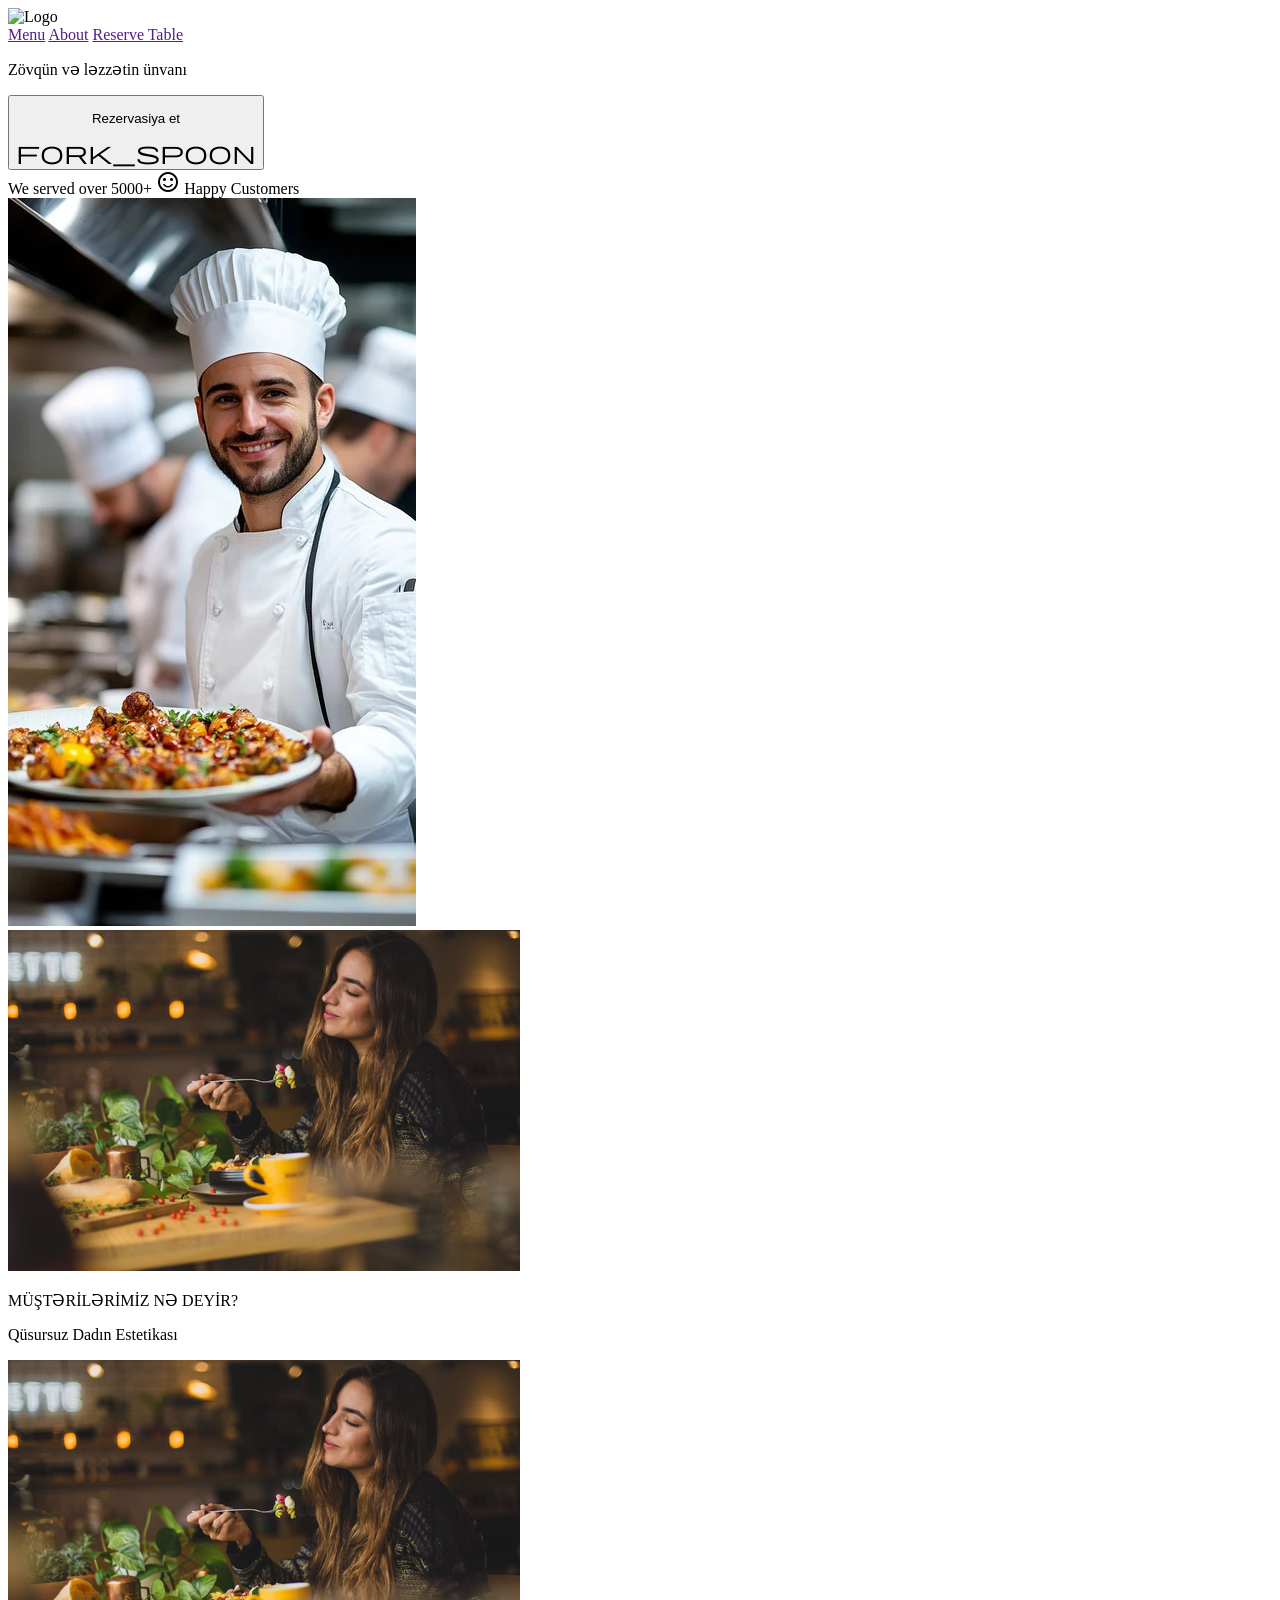
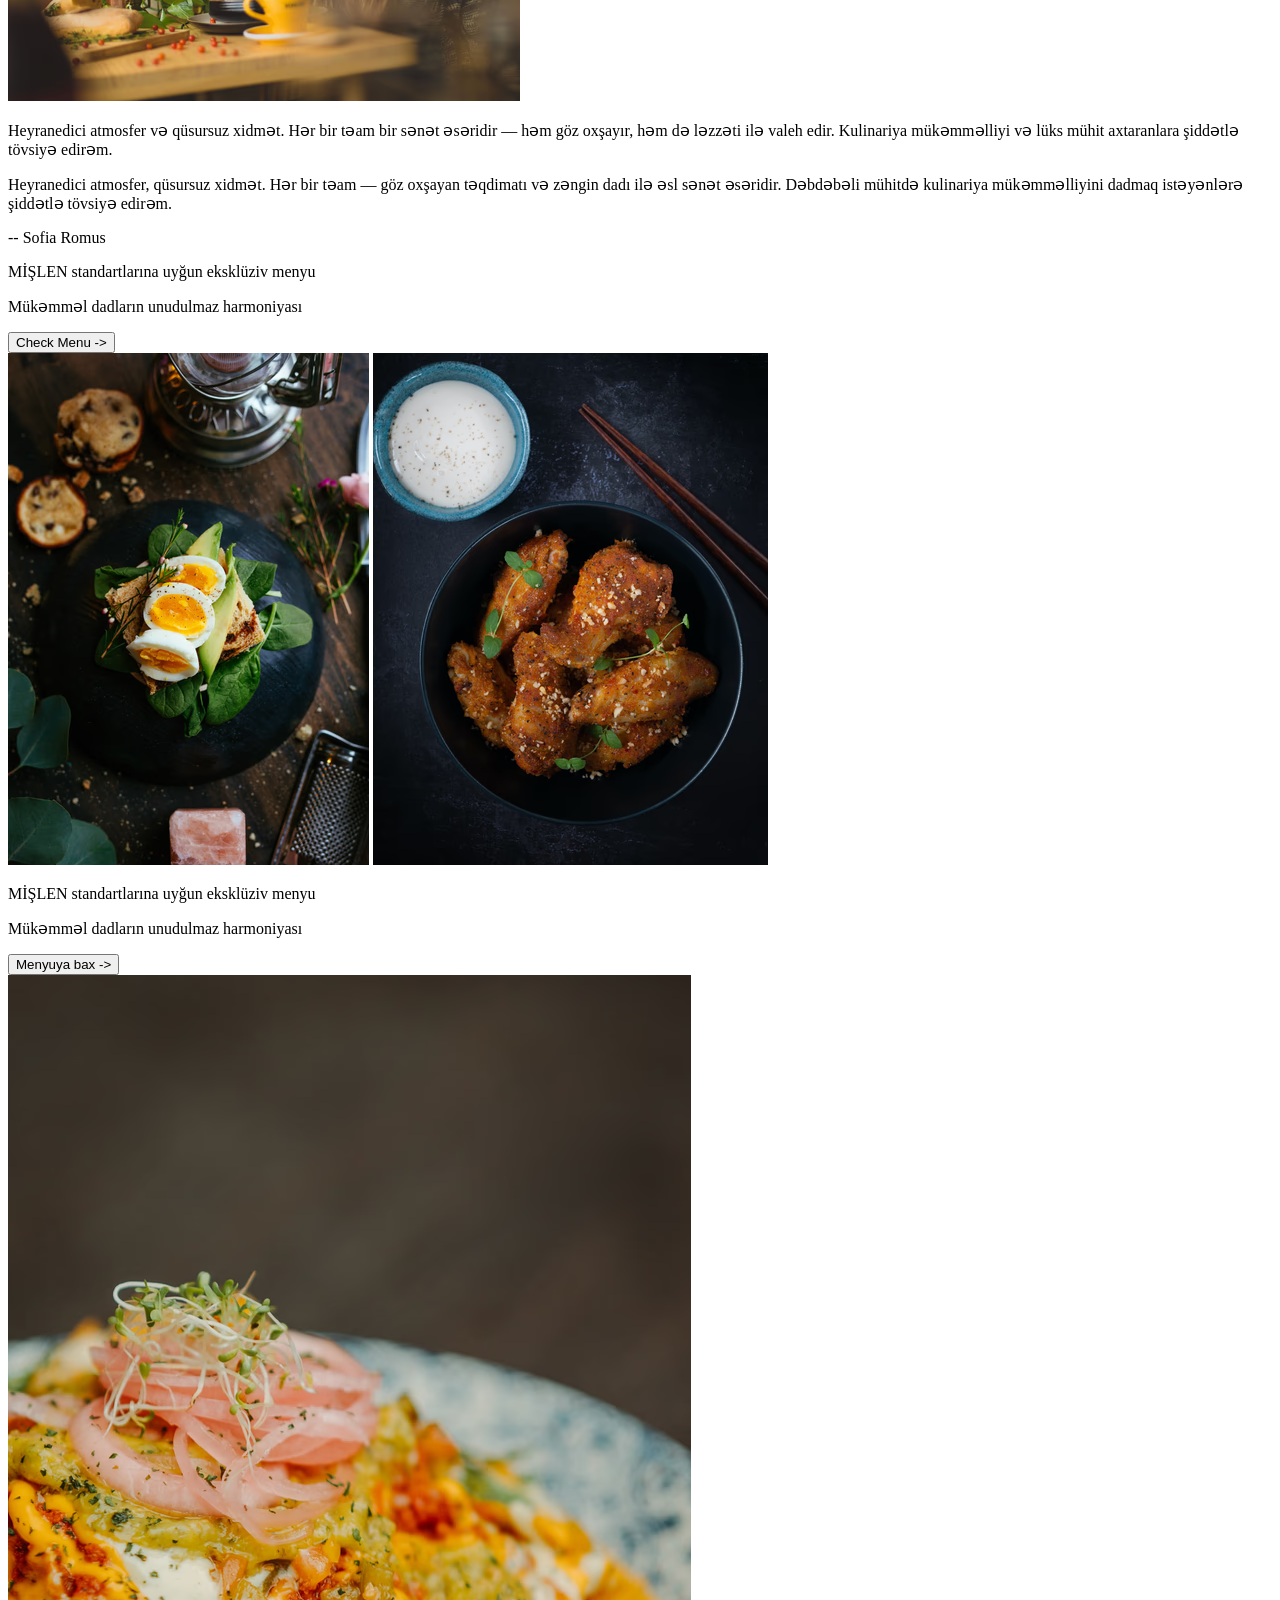
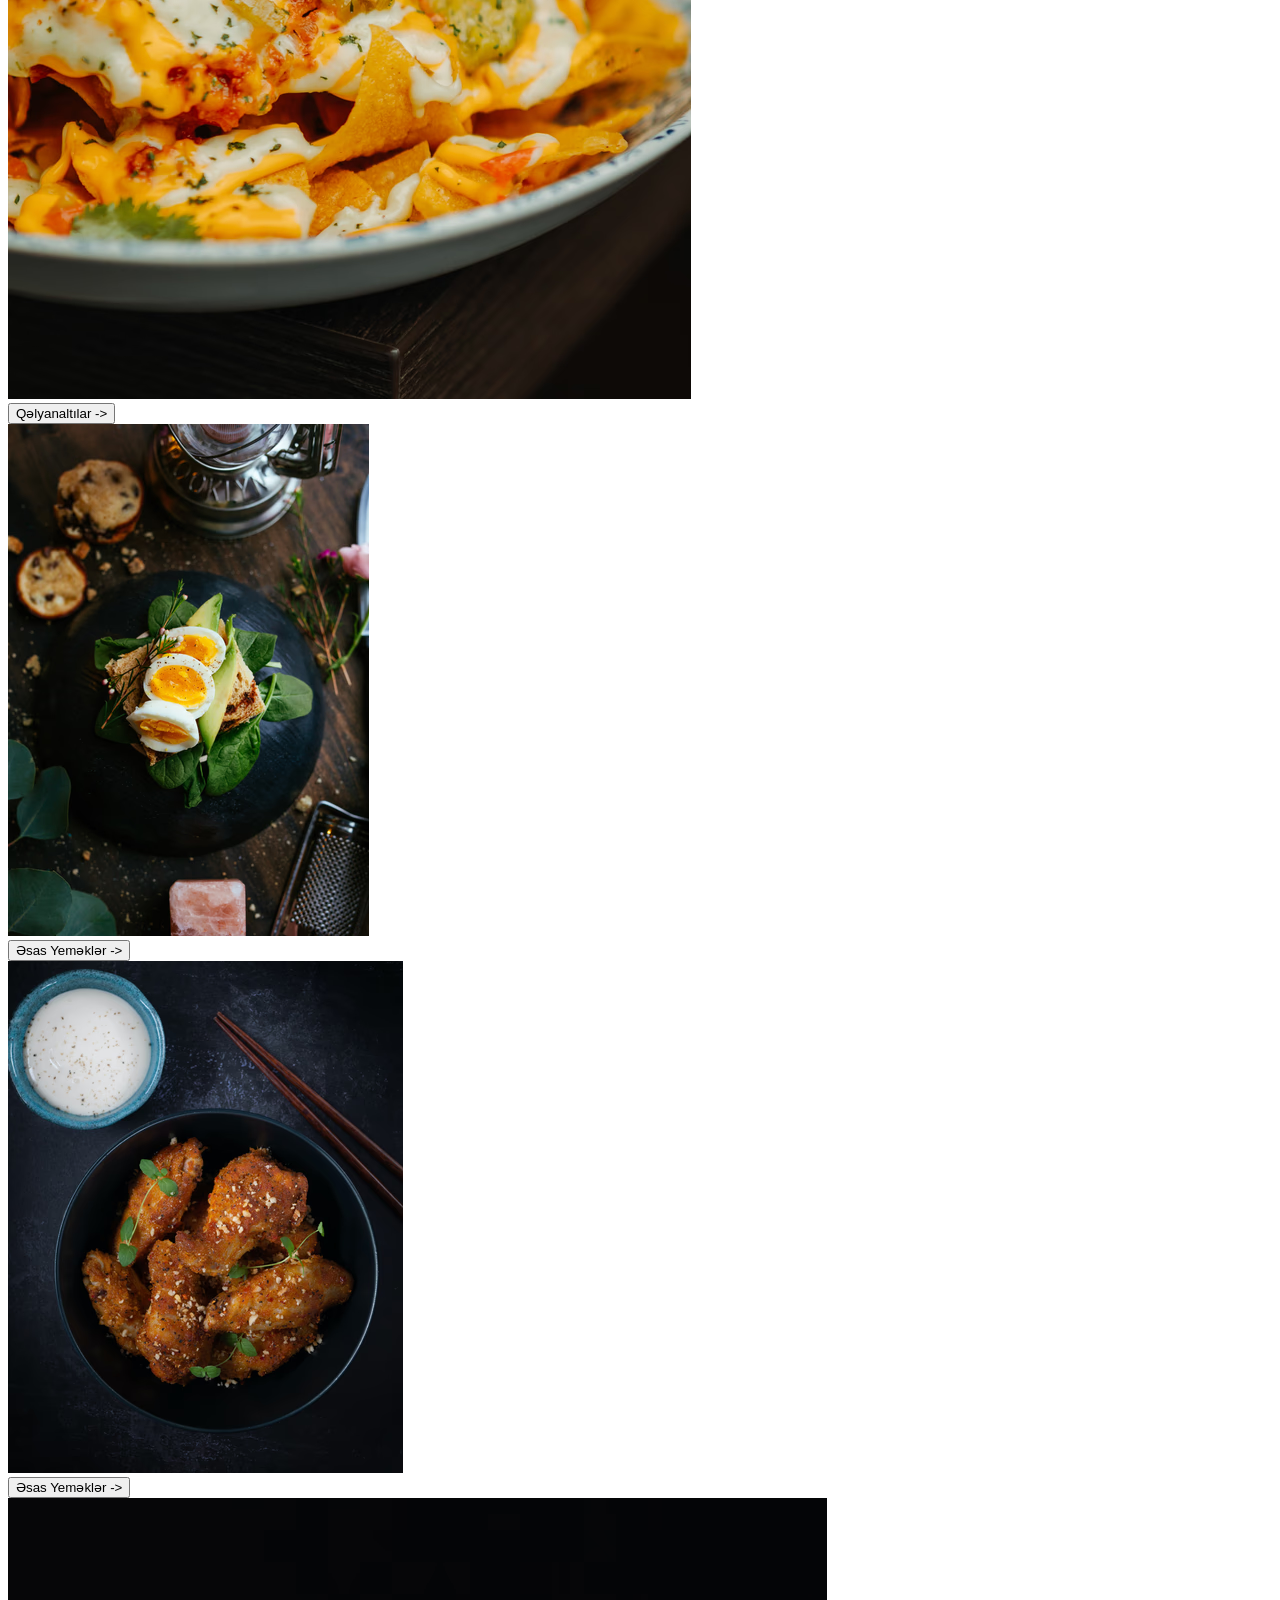
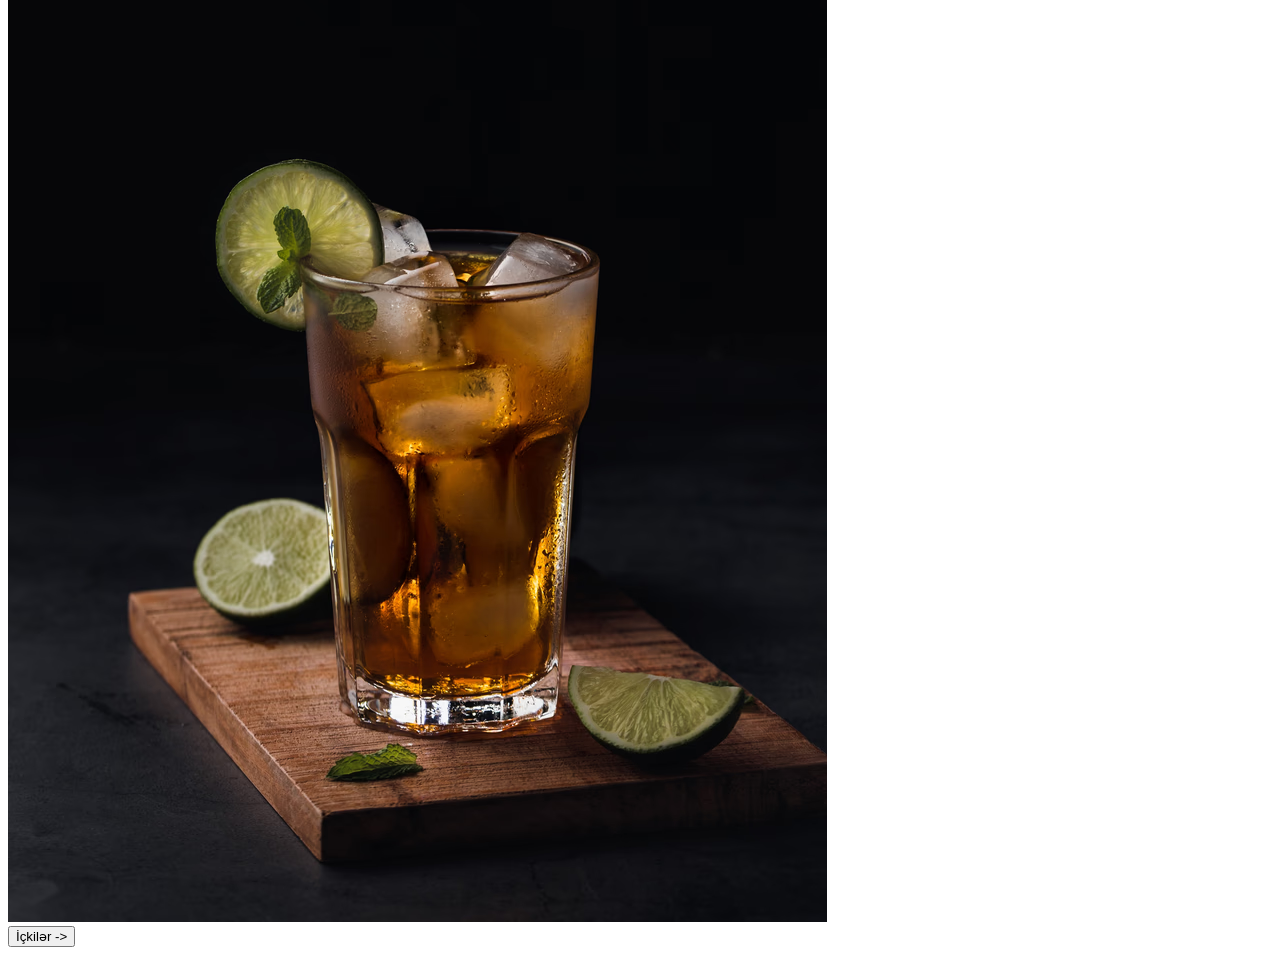
==== frontend/index.html @ 42dabfc3 "words changed" ====
<!DOCTYPE html>
<html lang="en">

<head>
    <meta charset="UTF-8">
    <meta name="viewport" content="width=device-width, initial-scale=1.0">
    <title>RestSifaris</title>
    <link href="https://fonts.googleapis.com/css2?family=Material+Symbols+Outlined" rel="stylesheet">
    <link rel="preconnect" href="https://fonts.googleapis.com">
    <link rel="preconnect" href="https://fonts.gstatic.com" crossorigin>
    <link href="https://fonts.googleapis.com/css2?family=Playfair+Display:ital,wght@0,400..900;1,400..900&display=swap"
        rel="stylesheet">
    <script src="https://cdn.tailwindcss.com"></script>
</head>

<body class="bg-[#02110C] font-['Playfair_Display']">

    <div
        class="navbar z-[50] sticky top-0 flex justify-between items-center bg-[#05140e] px-4 md:px-10 py-4 border-b-4 border-[#808080]">
        <div class="nav-logo">
            <img src="https://framerusercontent.com/images/pInmzyLGnaA2Y9GVrZ6o2FwcLs.png" alt="Logo"
                class="h-8 md:h-12 cursor-pointer">
        </div>

        <div class="nav-content flex items-center gap-3 md:gap-8 text-sm md:text-lg">
            <a href=""
                class="text-[#FFBC16] hidden sm:block hover:bg-black hover:p-2 rounded transition duration-300">Menu</a>
            <a href=""
                class="text-[#FFBC16] hidden sm:block hover:bg-black hover:p-2 rounded transition duration-300">About</a>
            <a class="bg-[#FFBC16] text-black px-3 py-2 md:px-4 md:py-3 font-bold rounded-lg hover:bg-[#FFD700] transition whitespace-nowrap"
                href="">
                Reserve Table
            </a>
        </div>
    </div>

    <div class="page-1 bg-[#02110C] px-6 md:px-[100px] lg:px-[170px] md:py-5 py-10 md:py-32">
        <div class="grid grid-cols-1 lg:grid-cols-3 gap-10 items-center">

            <div class="header text-center lg:text-left">
                <p
                    class="text-[#FFEDBF] selection:text-[#fff] selection:bg-[#FFBB00] text-[40px] md:text-[60px] lg:text-[80px] leading-tight font-bold">
                    Zövqün və ləzzətin ünvanı
                </p>
            </div>

            <div class="flex flex-col items-center justify-center">
                <div class="button">
                    <button>
                        <div
                            class="flex gap-2 hover:gap-4 transition hover:scale-105 items-center text-[#FFBB00] border-[3px] md:border-[5px] border-[#FFBB00] px-4 py-2 md:px-6 md:py-3">
                            <p class="font-bold text-[18px] md:text-[25px] whitespace-nowrap">Rezervasiya et</p>
                            <span class="material-symbols-outlined text-[24px] md:text-[35px]">fork_spoon</span>
                        </div>
                    </button>
                </div>

                <div
                    class="footer flex flex-wrap justify-center gap-1 text-[14px] md:text-[18px] mt-8 text-[#fff] text-center">
                    <span>We served over</span>
                    <span class="text-[#FFBB00] font-bold">5000+</span>
                    <span
                        class="material-symbols-outlined text-[#FFBB00] text-sm md:text-base">sentiment_satisfied</span>
                    <span>Happy Customers</span>
                </div>
            </div>

            <div class="flex justify-center">
                <img class="rounded-[100px] md:rounded-[150px] hover:scale-105 transition w-full max-w-[250px] md:max-w-[350px] shadow-2xl"
                    src="./pics/chef-serving-food-stockcake.webp" alt="Chef">
            </div>
        </div>
    </div>

    <div class="page-2 my-auto mx-auto md:grid md:grid-cols-2 py-10 md:py-[140px] px-5 md:px-20 bg-[#021510]">
        <div class="image">
            <img class="rounded-md hover:shadow-lg hover:shadow-[#FFBC16]/70 transition-shadow mb-5"
                src="./pics/page2photo.avif" alt="girl">
        </div>
        <div class="content">
            <div class="header">
                <p
                    class="uppercase text-[#fff] md:text-[30px] font-bold mb-2  selection:text-[#fff] selection:bg-[#FFBB00]">
                    MÜŞTƏRİLƏRİMİZ NƏ DEYİR?</p>
            </div>
            <div class="header2">
                <p
                    class="text-[#FFEDBF] md:text-[25px] font-extrabold mb-2 md:mb-5  selection:text-[#fff] selection:bg-[#FFBB00]">
                    Qüsursuz Dadın Estetikası</p>
            </div>
            <div class="comment flex gap-5 mb-10 mt-10">
                <div class="img my-auto ">
                    <img class="rounded-[50%] w-[75px] h-[55px]" src="./pics/page2photo.avif" alt="girl">
                </div>
                <div class="text">
                    <p class="text-[#fff] max-w-[450px]  selection:text-[#fff] selection:bg-[#FFBB00]"> Heyranedici
                        atmosfer və qüsursuz xidmət. Hər bir təam bir sənət əsəridir — həm göz oxşayır, həm də ləzzəti
                        ilə valeh edir. Kulinariya mükəmməlliyi və lüks mühit axtaranlara şiddətlə tövsiyə edirəm.</p>
                </div>
            </div>
            <div class="main">
                <p class="text-[#fff] mb-2  selection:text-[#fff] selection:bg-[#FFBB00]"> Heyranedici atmosfer, qüsursuz xidmət. Hər bir təam — göz oxşayan təqdimatı və zəngin dadı ilə əsl sənət əsəridir. Dəbdəbəli mühitdə kulinariya mükəmməlliyini dadmaq istəyənlərə şiddətlə tövsiyə edirəm.</p>
            </div>
            <div class="footer">
                <p class="text-[#FFEDBF] font-bold  selection:text-[#fff] selection:bg-[#FFBB00]">-- Sofia Romus</p>
            </div>
        </div>
    </div>

    <div class="page3 md:hidden block px-10 py-7 ">
        <div class="header">
            <div class="subheader">
                <p class="text-[#fff] text-center mb-2 text-[17px] ">MİŞLEN standartlarına uyğun eksklüziv menyu</p>
            </div>
            <div class="head">
                <p class="text-[#FFEDBF] font-extrabold text-[23px] text-center">Mükəmməl dadların unudulmaz harmoniyası
                </p>
            </div>
            <div class="button flex justify-center mt-5 mb-7 ">
                <button
                    class="px-5 py-2 rounded-md  hover:bg-[#FFD700] transition hover:text-[#000] hover:scale-105 hover:shadow-[0_0_20px_rgba(255,188,22,0.4)] hover:rounded-lg my-auto border-2 border-[#FFBC16] text-[#FFBC16]">Check
                    Menu -></button>
            </div>
        </div>

        <div class="main grid grid-cols-2 gap-5">
            <img class="rounded-md hover:scale-105 transition max-h-[215px]" src="./pics/page3photo.avif" alt="egg">
            <img class="rounded-md hover:scale-105 transition max-h-[215px]" src="./pics/page3photo2.avif"
                alt="chicken">
        </div>
    </div>

    <div class="page-3 hidden md:block bg-[#021611] py-5 px-40 ">
        <div class="header">
            <div class="subheader">
                <p class="text-[#fff] text-center mb-3 text-[22px] ">MİŞLEN standartlarına uyğun eksklüziv menyu</p>
            </div>
            <div class="head">
                <p class="text-[#FFEDBF] font-extrabold text-[33px] text-center">Mükəmməl dadların unudulmaz harmoniyası</p>
            </div>
            <div class="button flex justify-center mt-5 mb-7 ">
                <button
                    class="px-5 py-2 rounded-md text-[20px] hover:bg-[#FFD700] transition hover:text-[#000] hover:scale-105 hover:shadow-[0_0_20px_rgba(255,188,22,0.4)] hover:rounded-lg my-auto border-2 border-[#FFBC16] text-[#FFBC16]">Menyuya
                    bax
                    -></button>
            </div>
        </div>

        <div class="container mx-auto px-4 py-10">
            <div class="flex flex-row items-center justify-center gap-4 lg:gap-6">

                <div class="hidden lg:block relative group w-1/4">
                    <img class="w-full h-[550px] object-cover rounded-lg transition duration-500 group-hover:scale-105"
                        src="./pics/page3meal1.avif" alt="Appetizers">
                    <div class="absolute inset-x-0 bottom-10 flex justify-center">
                        <button class="border-2 border-[#D4AF37] text-[#FFBC16] px-5 py-2 bg-black/40 backdrop-blur-md">
                            Qəlyanaltılar ->
                        </button>
                    </div>
                </div>

                <div class="flex flex-row items-center gap-4 w-full lg:w-2/4">
                    <div class="relative group w-1/2">
                        <img class="w-full h-[350px] lg:h-[400px] object-cover rounded-lg transition duration-500 group-hover:scale-105"
                            src="./pics/page3photo.avif" alt="Main Dish">
                        <div class="absolute inset-x-0 bottom-6 flex justify-center">
                            <button class="border-2 border-[#D4AF37] text-[#FFBC16] px-4 py-1 text-sm bg-black/40">
                                Əsas Yeməklər ->
                            </button>
                        </div>
                    </div>

                    <div class="relative group w-1/2">
                        <img class="w-full h-[350px] lg:h-[400px] object-cover rounded-lg transition duration-500 group-hover:scale-105"
                            src="./pics/page3photo2.avif" alt="Main Dish">
                        <div class="absolute inset-x-0 bottom-6 flex justify-center">
                            <button class="border-2 border-[#D4AF37] text-[#FFBC16] px-4 py-1 text-sm bg-black/40">
                                Əsas Yeməklər ->
                            </button>
                        </div>
                    </div>
                </div>

                <div class="hidden lg:block relative group w-1/4">
                    <img class="w-full h-[550px] object-cover rounded-lg transition duration-500 group-hover:scale-105"
                        src="./pics/page3meal4.avif" alt="Beverages">
                    <div class="absolute inset-x-0 bottom-10 flex justify-center">
                        <button class="border-2 border-[#D4AF37] text-[#FFBC16] px-5 py-2 bg-black/40 backdrop-blur-md">
                            İçkilər ->
                        </button>
                    </div>
                </div>

            </div>
        </div>
    </div>

</body>

</html>
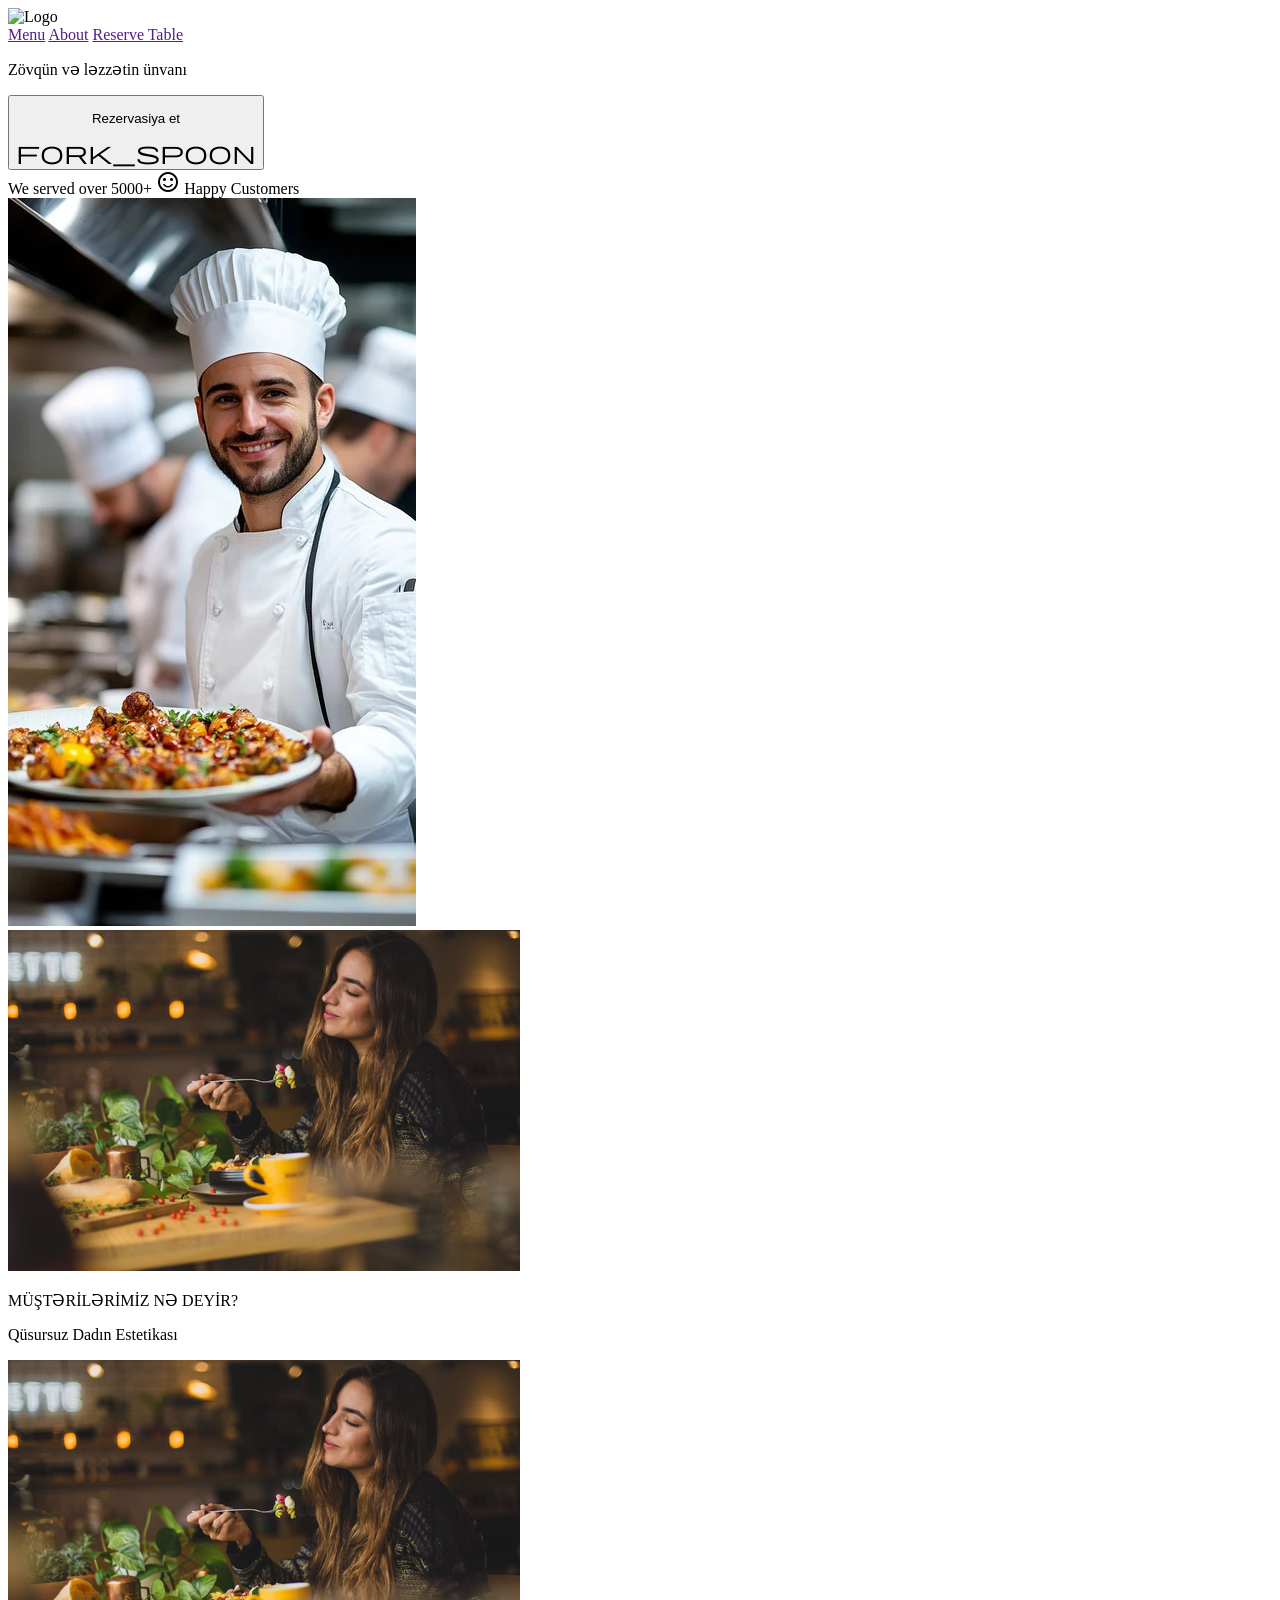
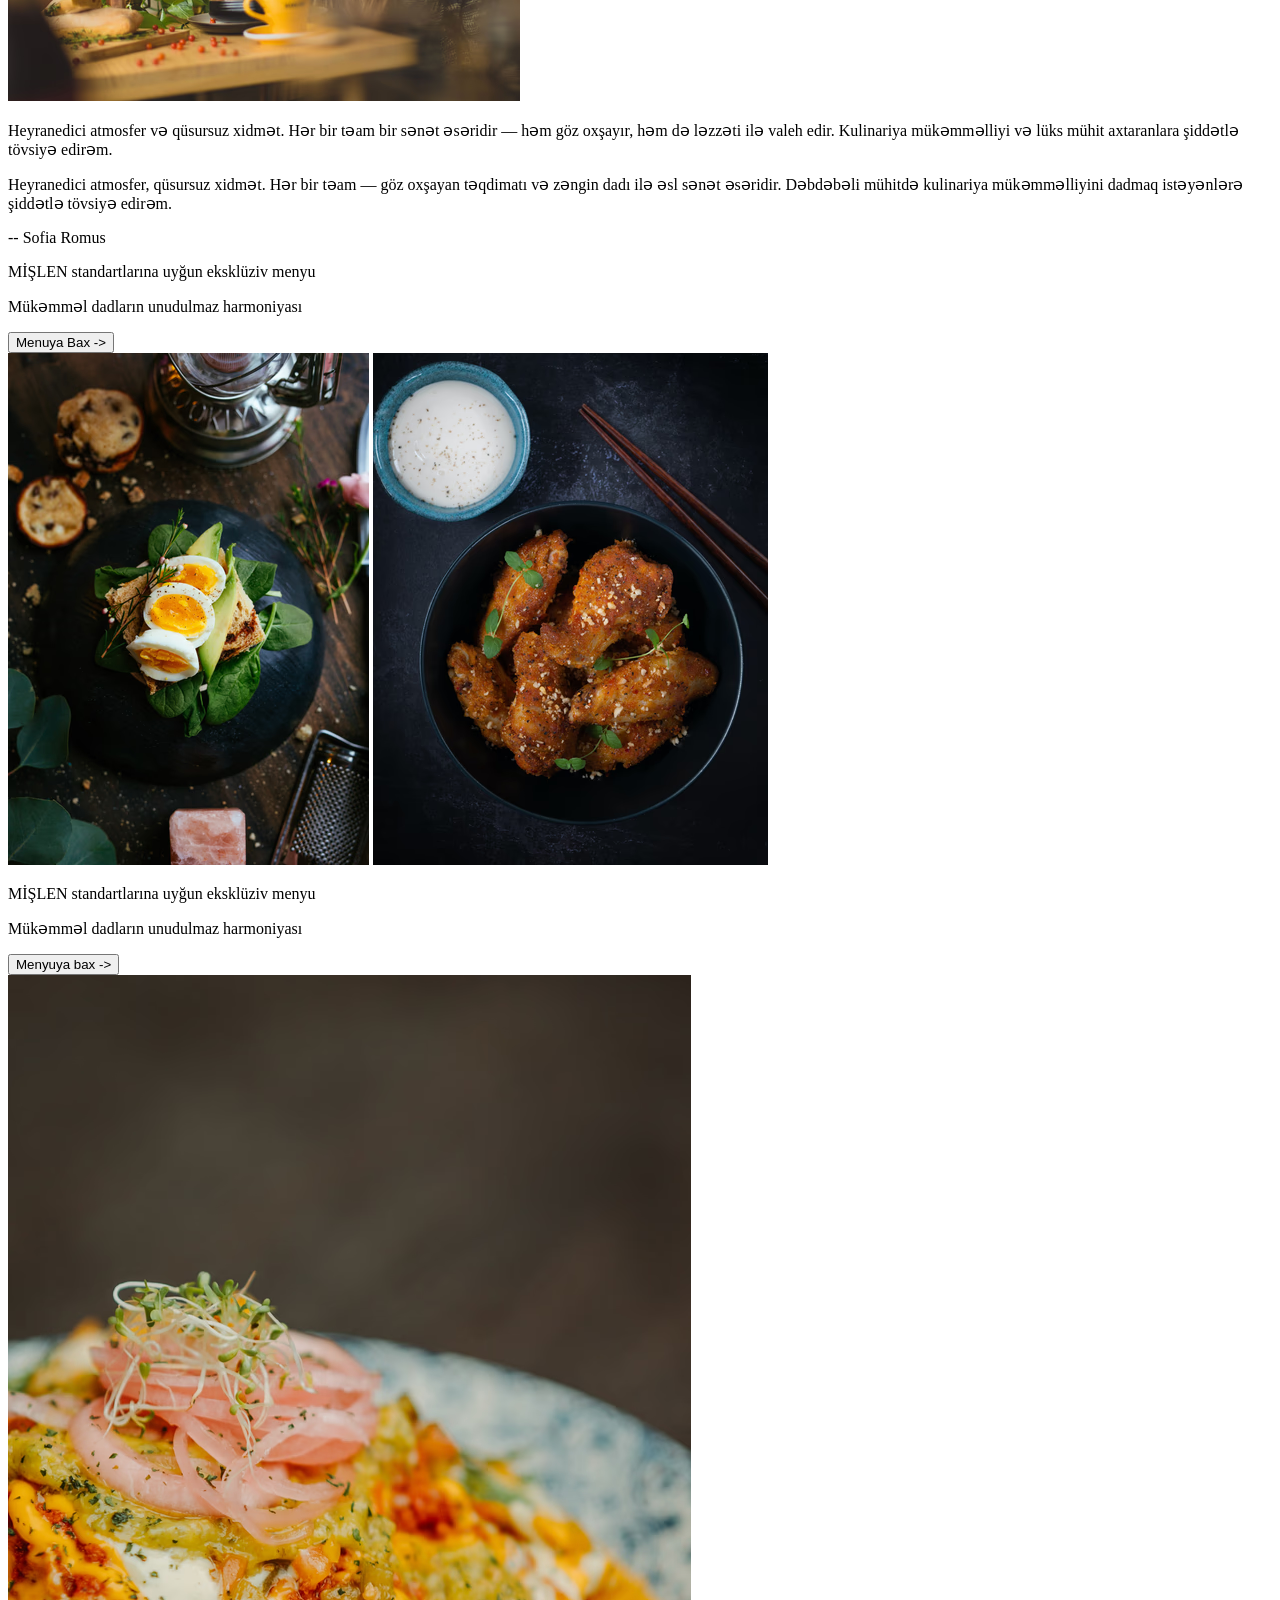
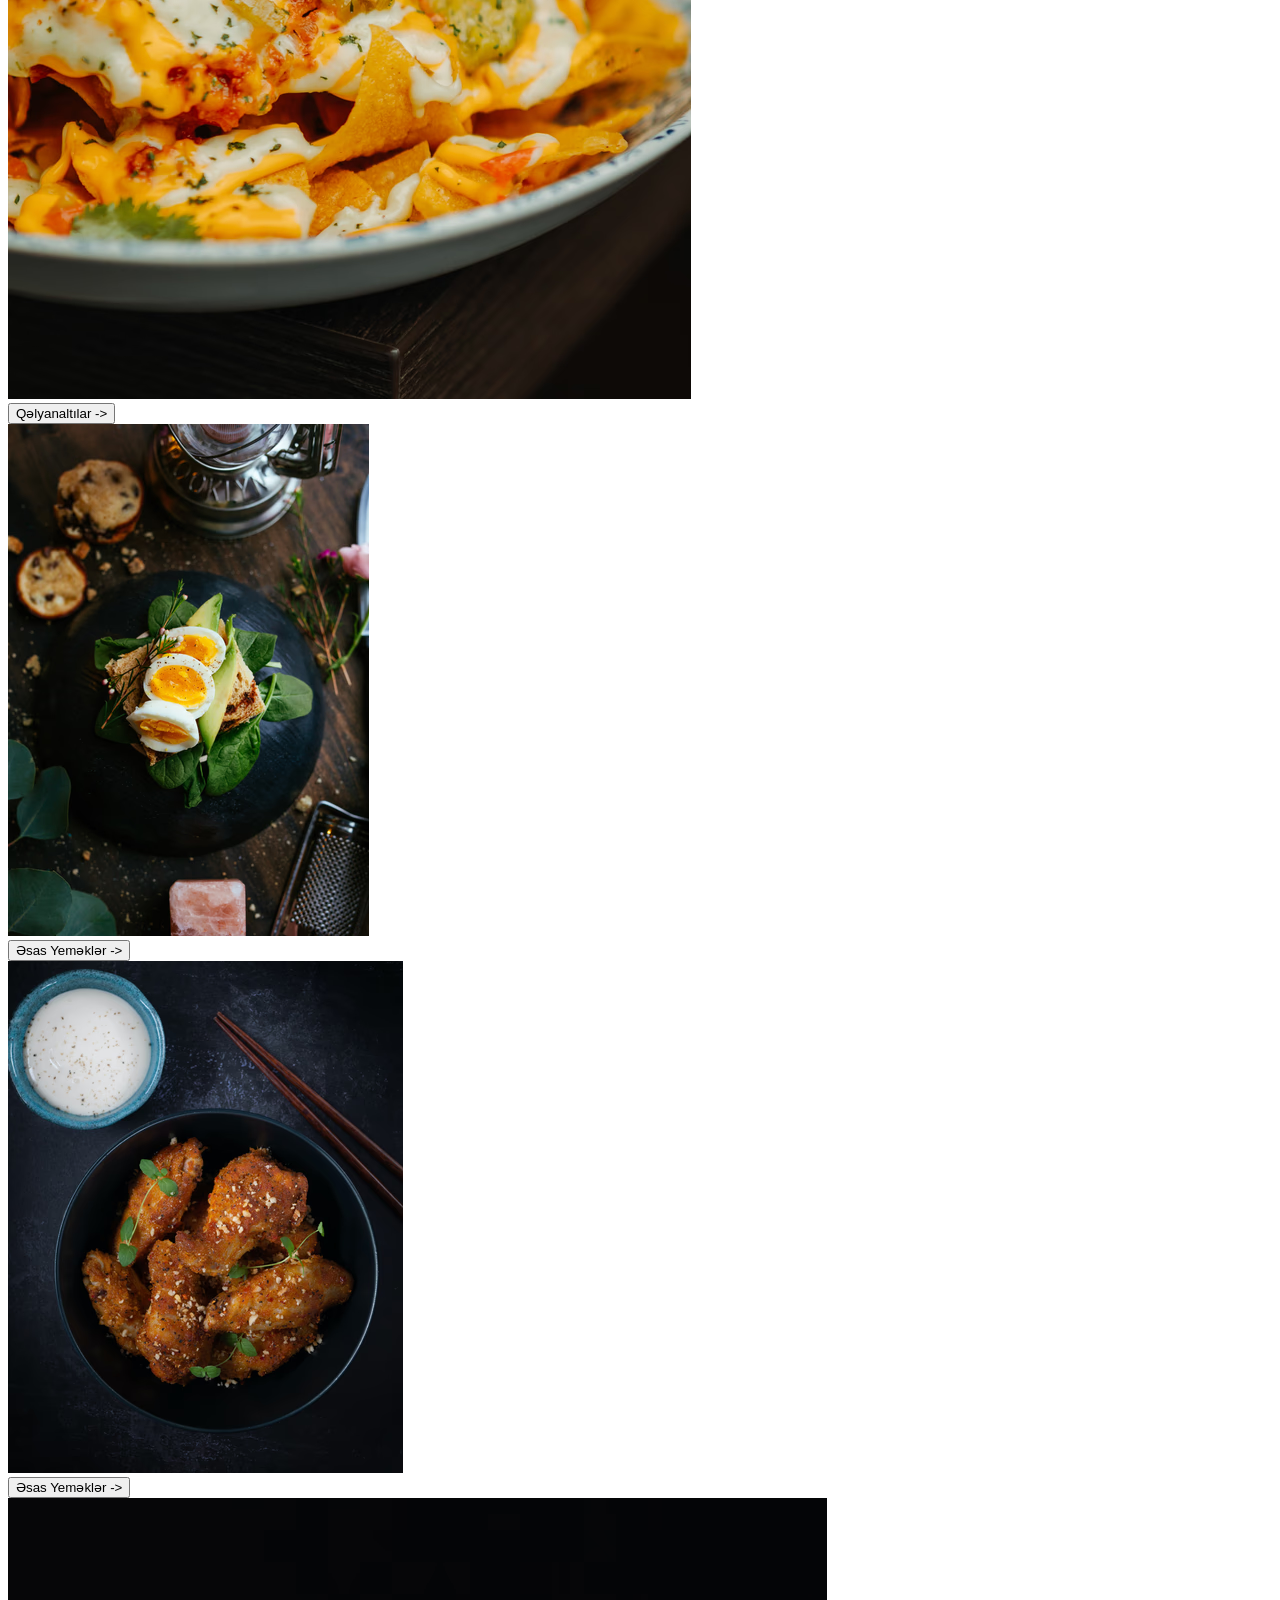
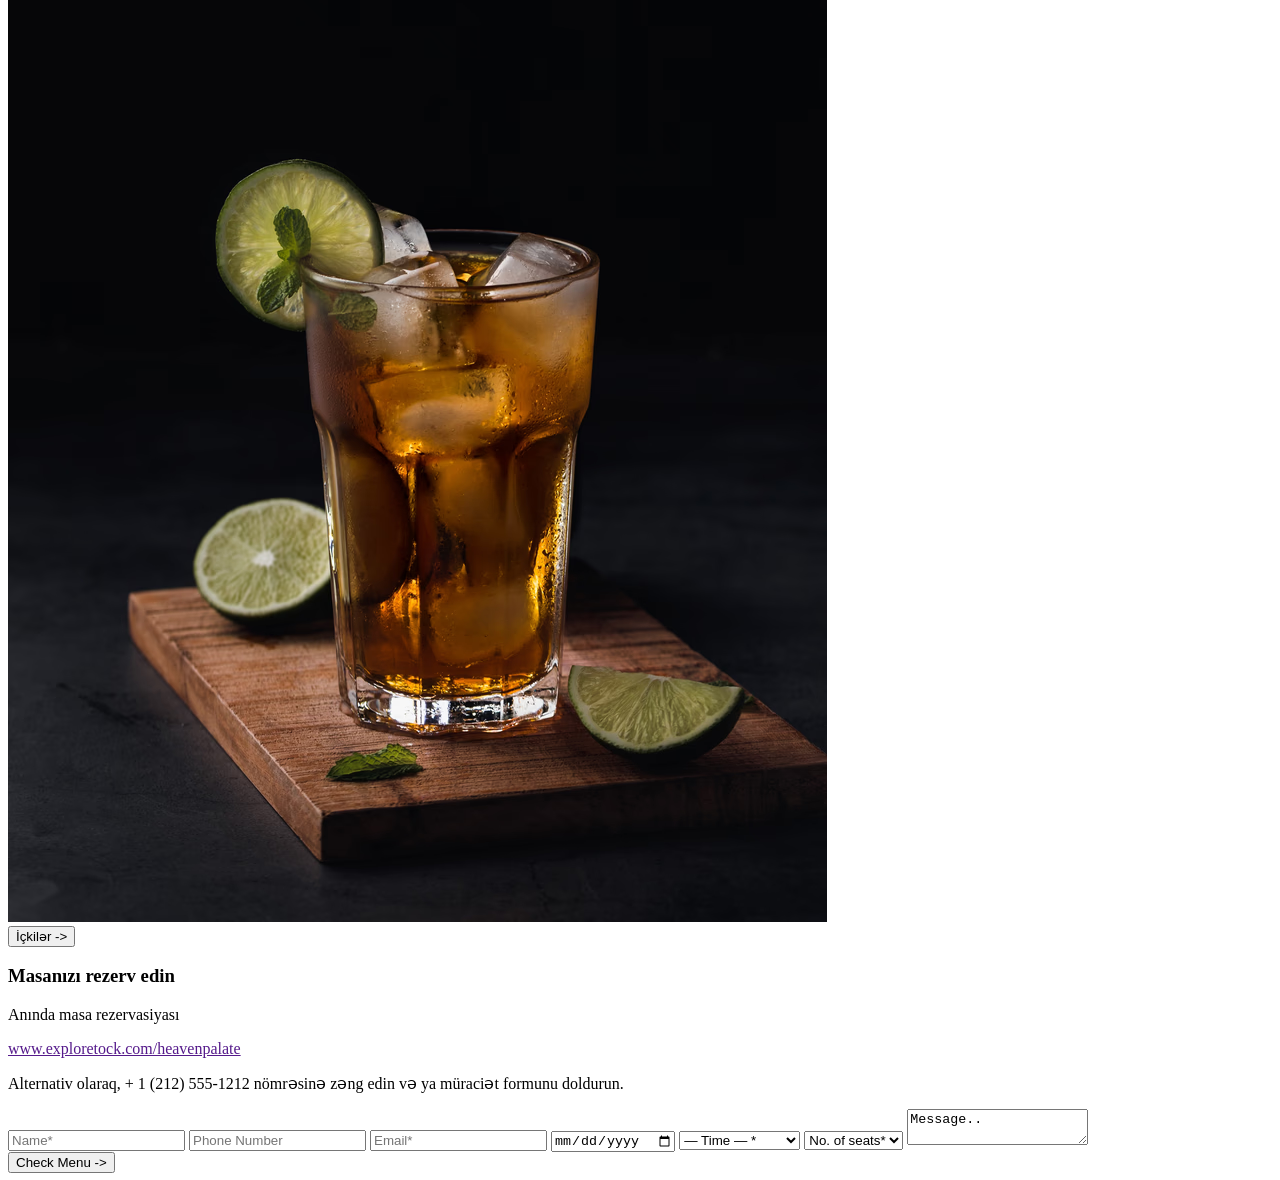
==== commit 42b9ab22: "page-4 finished" ====
--- a/frontend/index.html
+++ b/frontend/index.html
@@ -99,7 +99,9 @@
                 </div>
             </div>
             <div class="main">
-                <p class="text-[#fff] mb-2  selection:text-[#fff] selection:bg-[#FFBB00]"> Heyranedici atmosfer, qüsursuz xidmət. Hər bir təam — göz oxşayan təqdimatı və zəngin dadı ilə əsl sənət əsəridir. Dəbdəbəli mühitdə kulinariya mükəmməlliyini dadmaq istəyənlərə şiddətlə tövsiyə edirəm.</p>
+                <p class="text-[#fff] mb-2  selection:text-[#fff] selection:bg-[#FFBB00]"> Heyranedici atmosfer,
+                    qüsursuz xidmət. Hər bir təam — göz oxşayan təqdimatı və zəngin dadı ilə əsl sənət əsəridir.
+                    Dəbdəbəli mühitdə kulinariya mükəmməlliyini dadmaq istəyənlərə şiddətlə tövsiyə edirəm.</p>
             </div>
             <div class="footer">
                 <p class="text-[#FFEDBF] font-bold  selection:text-[#fff] selection:bg-[#FFBB00]">-- Sofia Romus</p>
@@ -118,8 +120,9 @@
             </div>
             <div class="button flex justify-center mt-5 mb-7 ">
                 <button
-                    class="px-5 py-2 rounded-md  hover:bg-[#FFD700] transition hover:text-[#000] hover:scale-105 hover:shadow-[0_0_20px_rgba(255,188,22,0.4)] hover:rounded-lg my-auto border-2 border-[#FFBC16] text-[#FFBC16]">Check
-                    Menu -></button>
+                    class="px-5 py-2 rounded-md  hover:bg-[#FFD700] transition hover:text-[#000] hover:scale-105 hover:shadow-[0_0_20px_rgba(255,188,22,0.4)] hover:rounded-lg my-auto border-2 border-[#FFBC16] text-[#FFBC16]">Menuya
+                    Bax
+                    -></button>
             </div>
         </div>
 
@@ -136,7 +139,8 @@
                 <p class="text-[#fff] text-center mb-3 text-[22px] ">MİŞLEN standartlarına uyğun eksklüziv menyu</p>
             </div>
             <div class="head">
-                <p class="text-[#FFEDBF] font-extrabold text-[33px] text-center">Mükəmməl dadların unudulmaz harmoniyası</p>
+                <p class="text-[#FFEDBF] font-extrabold text-[33px] text-center">Mükəmməl dadların unudulmaz harmoniyası
+                </p>
             </div>
             <div class="button flex justify-center mt-5 mb-7 ">
                 <button
@@ -195,6 +199,61 @@
         </div>
     </div>
 
+    <div class="page-4 py-10 px-3 md:px-0 py-20 max-w-4xl mx-auto">
+        <div class="header">
+            <h3 class="text-[#FFEDBF] font-extrabold text-[35px] text-center">Masanızı rezerv edin</h3>
+            <p class="text-[#B3AD6A] text-center font-bold text-[20px] mt-2">Anında masa rezervasiyası</p>
+            <a class="block text-[20px] text-[#F5C333] underline text-center "
+                href="">www.exploretock.com/heavenpalate</a>
+
+            <p class="text-[#B3AD6A] text-center font-bold mt-2 mb-5">
+                Alternativ olaraq,
+                <span class="text-[#F5C333] font-bold">+ 1 (212) 555-1212</span>
+                nömrəsinə zəng edin və ya müraciət formunu doldurun.
+            </p>
+        </div>
+
+        <div class="form grid grid-cols-2 gap-5">
+            <input
+                class="rounded-md bg-transparent border border-[#D4AF37]/40 text-[#FFEDBF] placeholder:text-[#FFEDBF] p-3 focus:border-[#D4AF37] outline-none"
+                type="text" placeholder="Name*" required>
+            <input
+                class="rounded-md bg-transparent border border-[#D4AF37]/40 text-[#FFEDBF] placeholder:text-[#FFEDBF]  p-3 focus:border-[#D4AF37] outline-none"
+                type="number" placeholder="Phone Number" required>
+            <input
+                class="rounded-md bg-transparent border border-[#D4AF37]/40 text-[#FFEDBF] placeholder:text-[#FFEDBF]  p-3 focus:border-[#D4AF37] outline-none"
+                type="email" placeholder="Email*" required>
+            <input
+                class="rounded-md bg-transparent border border-[#D4AF37]/40 text-[#FFEDBF] placeholder:text-[#FFEDBF]  p-3 focus:border-[#D4AF37] outline-none"
+                type="date" placeholder="Date*" required>
+            <select
+                class="rounded-md bg-transparent border border-[#D4AF37]/40 text-[#FFEDBF] p-3 focus:border-[#D4AF37] outline-none">
+                <option class="text-[#FFEDBF] bg-[#021611]">— Time — *</option>
+                <option class="text-[#FFEDBF] bg-[#021611]">9:00 - 10:00PM</option>
+                <option class="text-[#FFEDBF] bg-[#021611]">10:00 - 11:00PM</option>
+                <option class="text-[#FFEDBF] bg-[#021611]">11:00 - 12:00PM</option>
+            </select>
+
+            <select
+                class="bg-transparent border border-[#D4AF37]/40 text-[#FFEDBF] p-3 focus:border-[#D4AF37] outline-none">
+                <option class="text-[#FFEDBF] bg-[#021611]"class="text-[#FFEDBF] bg-[#021611] ">No. of seats*</option>
+                <option  class="text-[#FFEDBF] bg-[#021611]">1 seats*</option>
+                <option class="text-[#FFEDBF] bg-[#021611]">2 seats</option>
+                <option class="text-[#FFEDBF] bg-[#021611]">3 seats</option>
+                <option class="text-[#FFEDBF] bg-[#021611]">4 seats</option>
+            </select>
+            <textarea
+                class="rounded-md bg-transparent border border-[#D4AF37]/40 text-[#FFEDBF] font-bold p-3 focus:border-[#D4AF37] outline-none col-span-2 w-full resize-none">Message..</textarea>
+
+
+        </div>
+        <div class="flex mt-5">
+            <button
+                class="mx-auto px-5 py-2 rounded-sm  hover:bg-[#FFD700] transition text-[#000] bg-[#F5C84F] hover:scale-105 hover:shadow-[0_0_20px_rgba(255,188,22,0.4)] hover:rounded-lg font-bold">Check
+                Menu -></button>
+        </div>
+    </div>
+
 </body>
 
 </html>
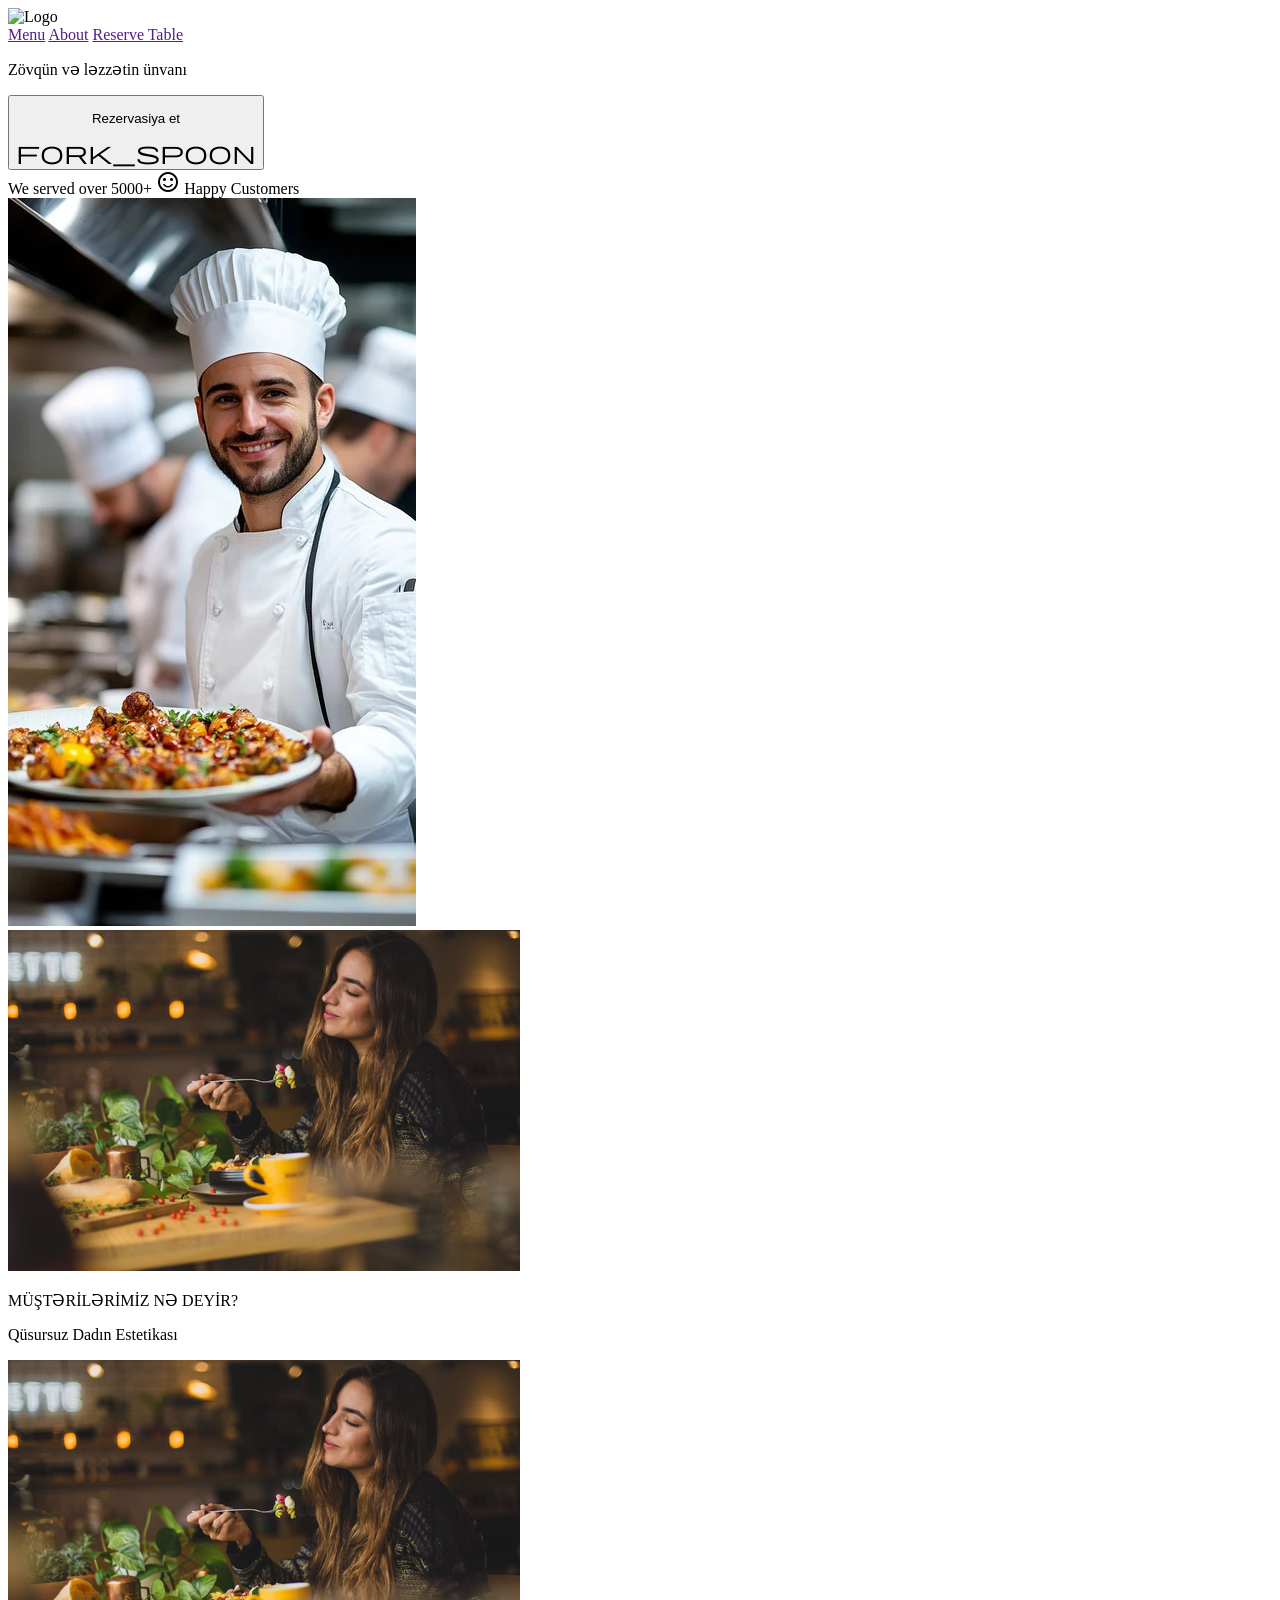
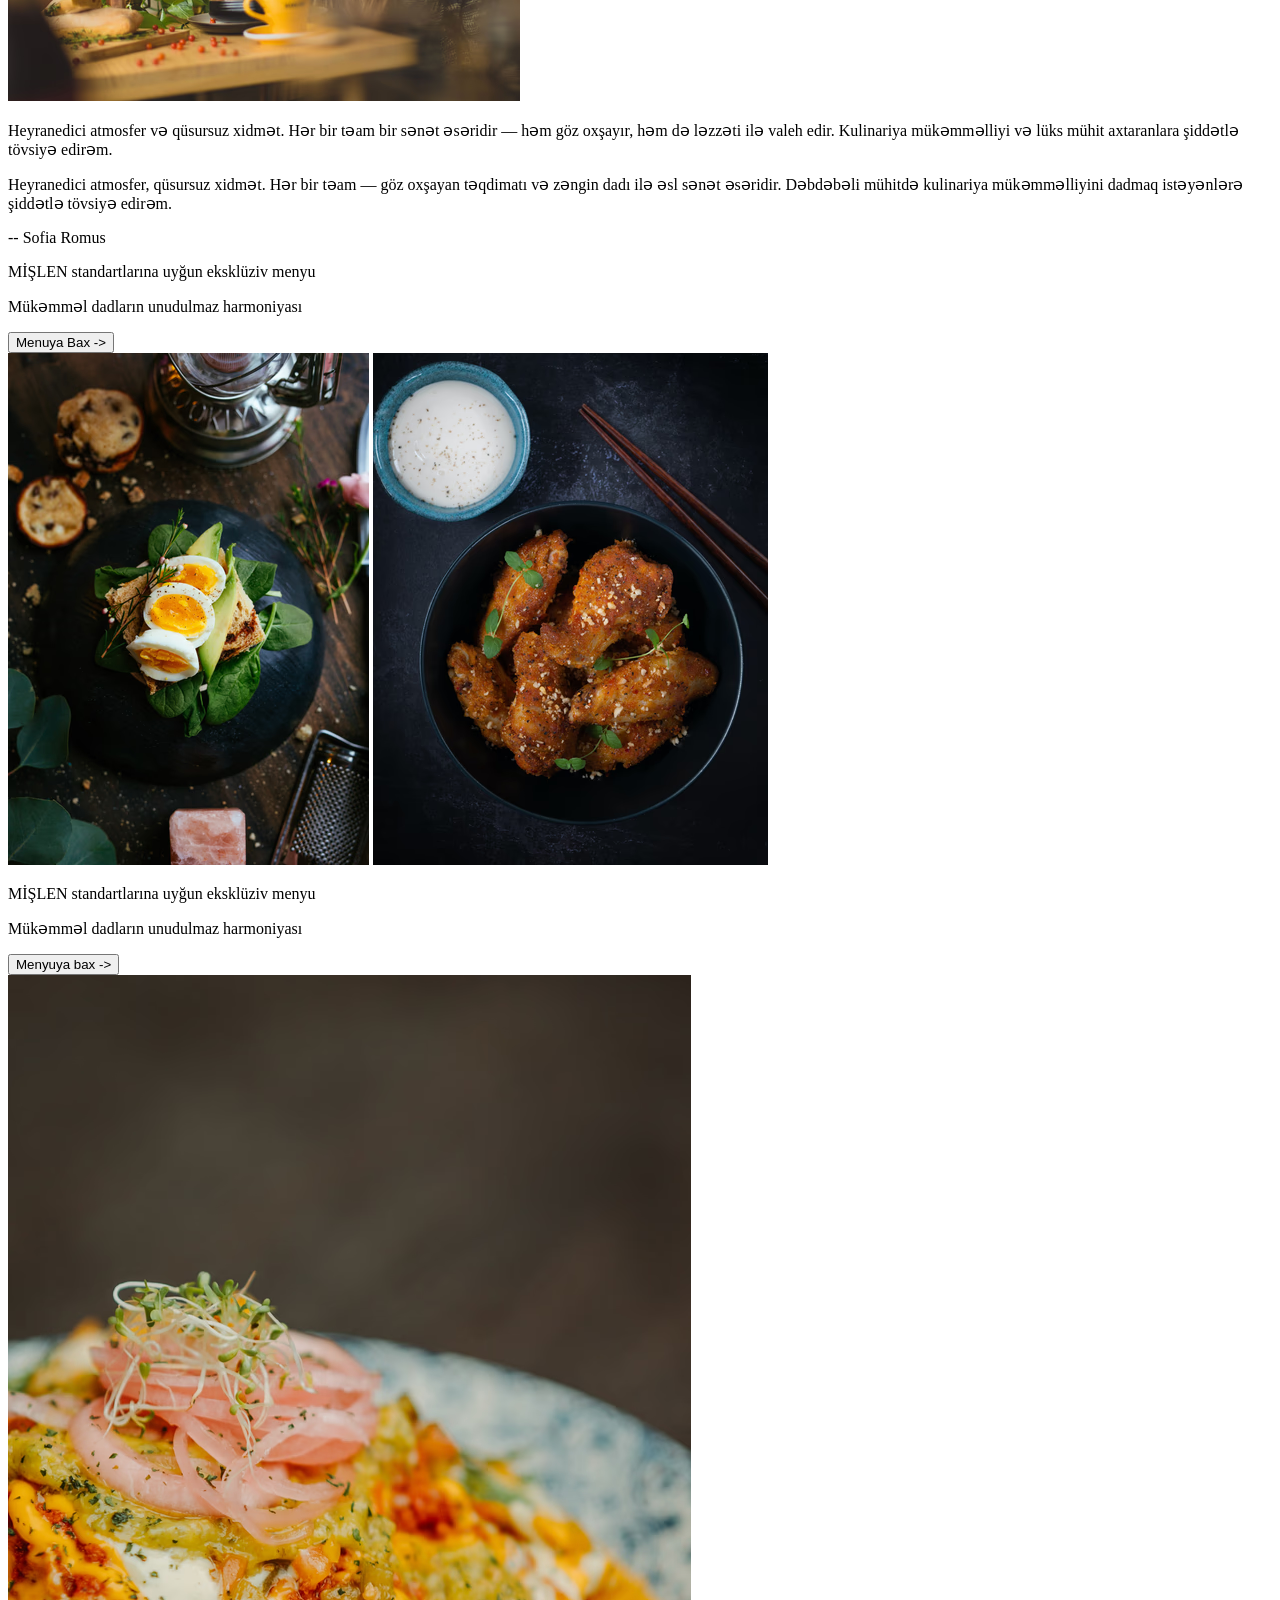
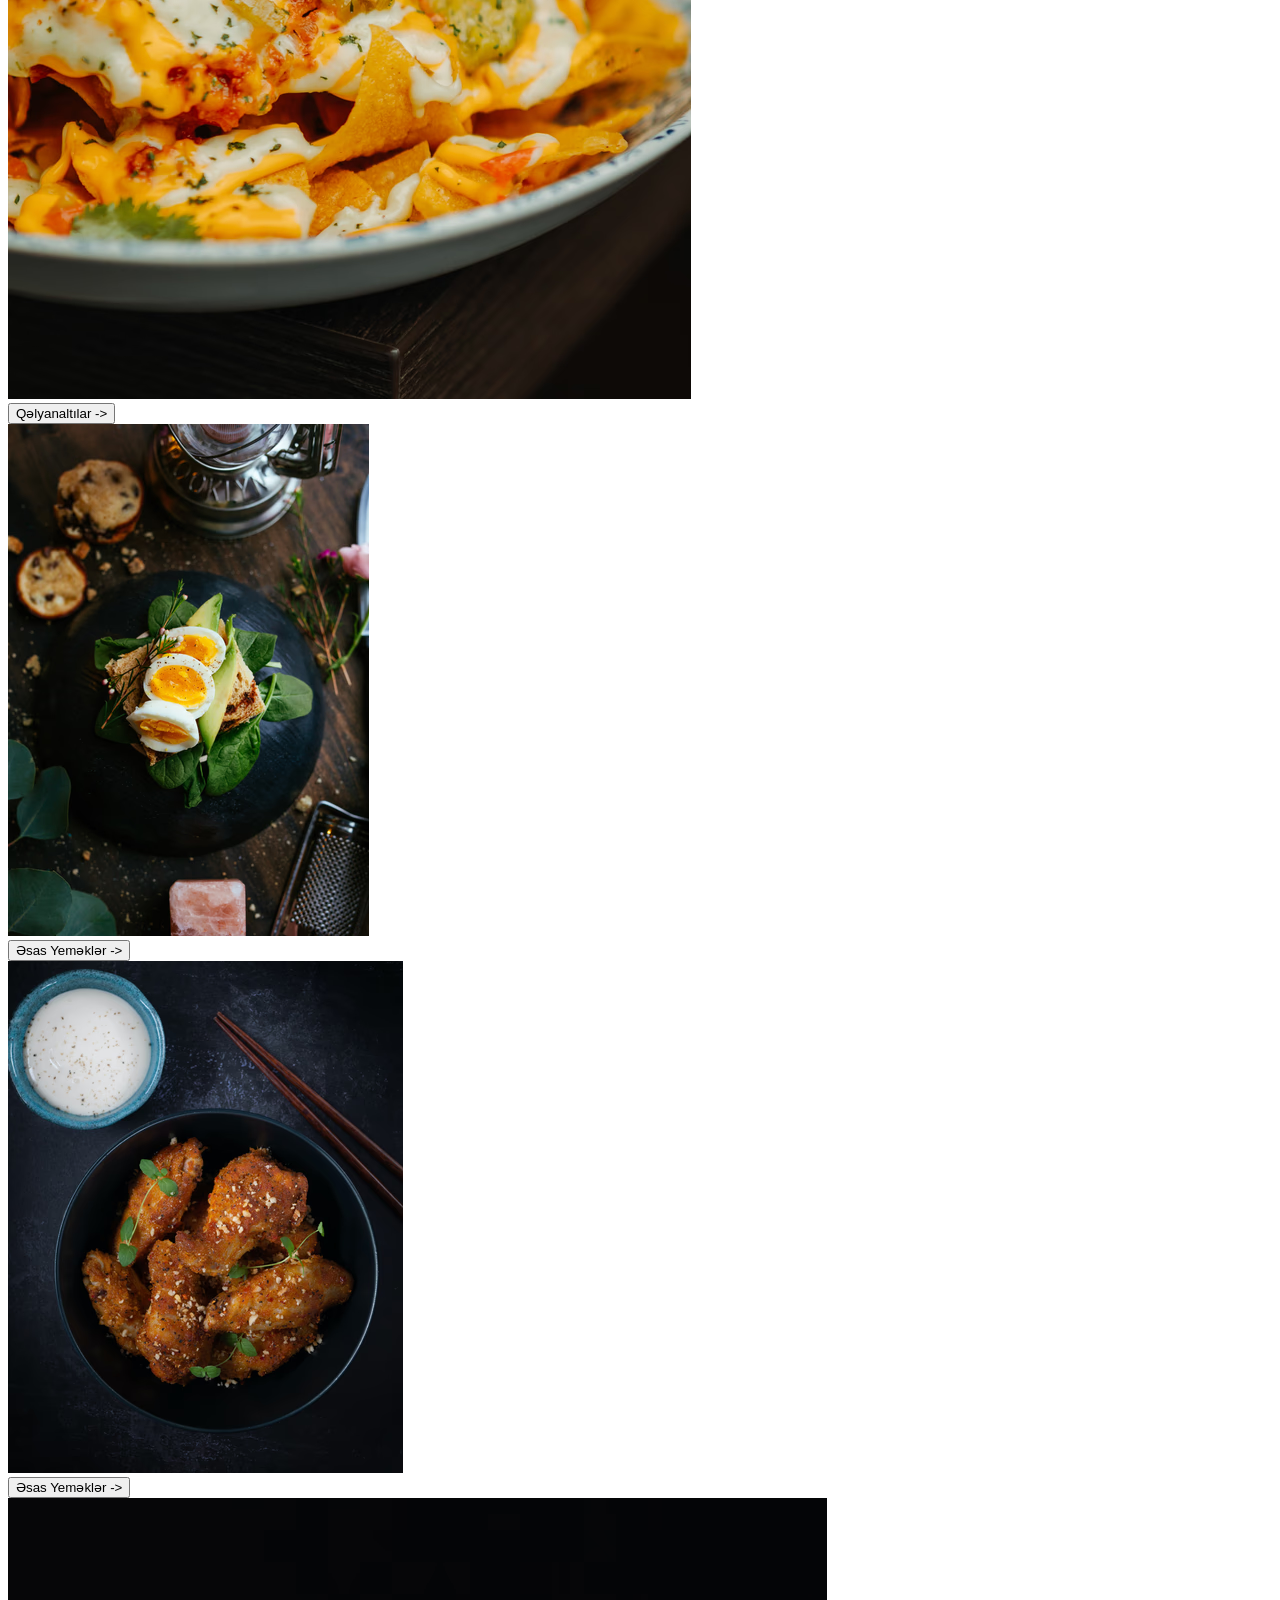
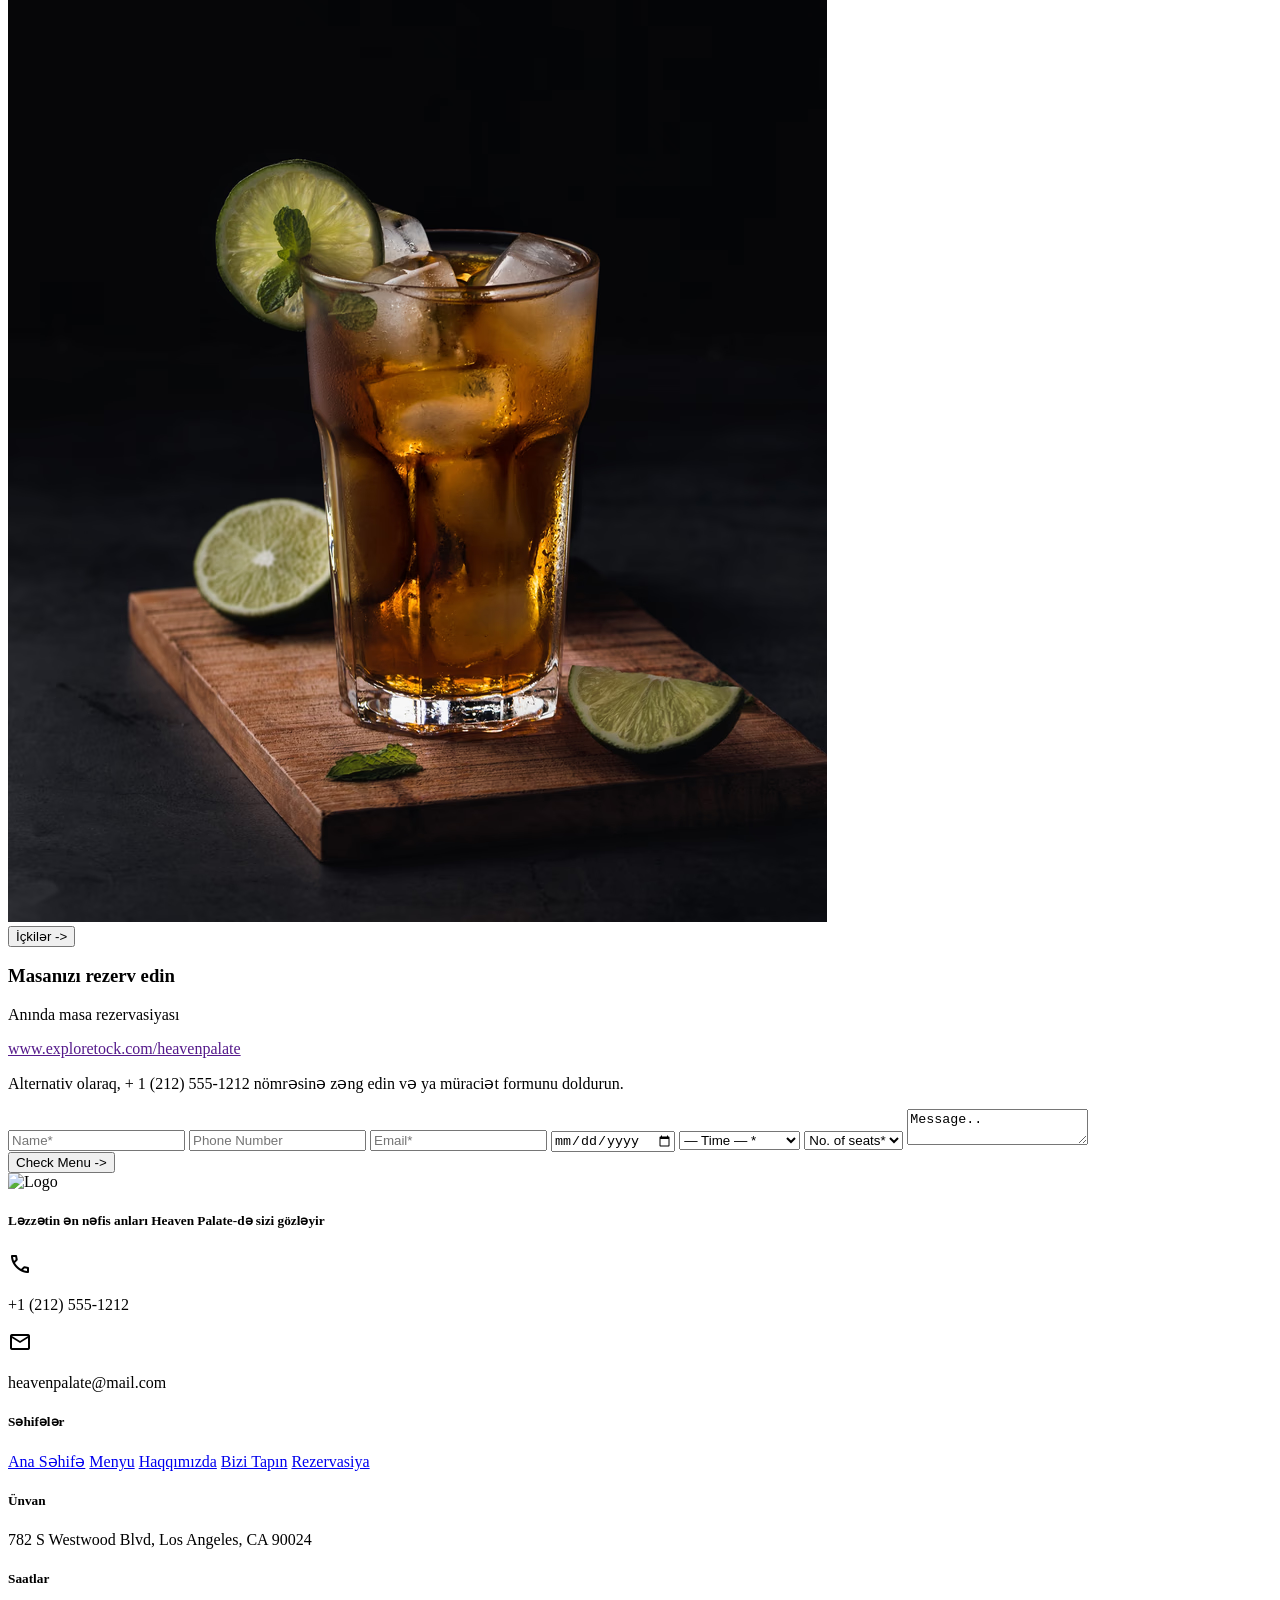
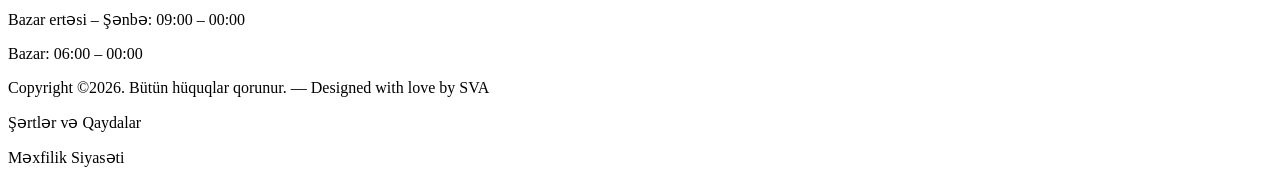
==== commit 0ba0b7fc: "footer finished" ====
--- a/frontend/index.html
+++ b/frontend/index.html
@@ -236,8 +236,8 @@
 
             <select
                 class="bg-transparent border border-[#D4AF37]/40 text-[#FFEDBF] p-3 focus:border-[#D4AF37] outline-none">
-                <option class="text-[#FFEDBF] bg-[#021611]"class="text-[#FFEDBF] bg-[#021611] ">No. of seats*</option>
-                <option  class="text-[#FFEDBF] bg-[#021611]">1 seats*</option>
+                <option class="text-[#FFEDBF] bg-[#021611]" class="text-[#FFEDBF] bg-[#021611] ">No. of seats*</option>
+                <option class="text-[#FFEDBF] bg-[#021611]">1 seats*</option>
                 <option class="text-[#FFEDBF] bg-[#021611]">2 seats</option>
                 <option class="text-[#FFEDBF] bg-[#021611]">3 seats</option>
                 <option class="text-[#FFEDBF] bg-[#021611]">4 seats</option>
@@ -254,6 +254,79 @@
         </div>
     </div>
 
+
+    <footer class="bg-[#021611] py-12 px-7">
+        <div class="max-w-7xl mx-auto">
+
+            <div class="grid grid-cols-1 md:grid-cols-3 gap-10 border-b border-gray-800 pb-10">
+
+                <div class="left-section">
+                    <div class="logo h-[70px] md:h-[85px] mb-5">
+                        <img src="https://framerusercontent.com/images/pInmzyLGnaA2Y9GVrZ6o2FwcLs.png" alt="Logo"
+                            class="h-full w-auto cursor-pointer object-contain">
+                    </div>
+                    <div class="text-[#D1D1D1] font-bold">
+                        <h5 class="text-xl mb-5 md:max-w-[280px] leading-tight">
+                            Ləzzətin ən nəfis anları Heaven Palate-də sizi gözləyir
+                        </h5>
+
+                        <div class="space-y-3">
+                            <div class="flex items-center gap-3">
+                                <span class="material-symbols-outlined text-[#F5C333]">call</span>
+                                <p>+1 (212) 555-1212</p>
+                            </div>
+                            <div class="flex items-center gap-3">
+                                <span class="material-symbols-outlined text-[#F5C333]">mail</span>
+                                <p>heavenpalate@mail.com</p>
+                            </div>
+                        </div>
+                    </div>
+                </div>
+
+                <div class="pages-section">
+                    <h5 class="text-[#FFEDBF] font-extrabold text-[24px] md:text-[30px] mb-5">Səhifələr</h5>
+                    <nav class="flex flex-col gap-3 font-bold text-[18px]">
+                        <a class="text-[#D1D1D1] hover:text-[#F5C333] hover:underline transition" href="#">Ana
+                            Səhifə</a>
+                        <a class="text-[#D1D1D1] hover:text-[#F5C333] hover:underline transition" href="#">Menyu</a>
+                        <a class="text-[#D1D1D1] hover:text-[#F5C333] hover:underline transition"
+                            href="#">Haqqımızda</a>
+                        <a class="text-[#D1D1D1] hover:text-[#F5C333] hover:underline transition" href="#">Bizi
+                            Tapın</a>
+                        <a class="text-[#D1D1D1] hover:text-[#F5C333] hover:underline transition"
+                            href="#">Rezervasiya</a>
+                    </nav>
+                </div>
+
+                <div class="info-section">
+                    <div>
+                        <h5 class="text-[#FFEDBF] font-extrabold text-[24px] md:text-[30px] mb-3">Ünvan</h5>
+                        <p class="text-[#D1D1D1] font-bold text-[17px]">782 S Westwood Blvd, Los Angeles, CA 90024</p>
+                    </div>
+
+                    <div class="mt-8">
+                        <h5 class="text-[#FFEDBF] font-extrabold text-[24px] md:text-[30px] mb-3">Saatlar</h5>
+                        <div class="text-[#D1D1D1] font-bold text-[17px] space-y-1">
+                            <p>Bazar ertəsi – Şənbə: 09:00 – 00:00</p>
+                            <p>Bazar: 06:00 – 00:00</p>
+                        </div>
+                    </div>
+                </div>
+            </div>
+
+            <div class="pt-8 flex flex-col md:flex-row justify-between items-center gap-4 text-center md:text-left">
+                <p class="text-gray-500 text-sm">
+                    Copyright ©2026. Bütün hüquqlar qorunur. — Designed with love by SVA
+                </p>
+                <div class="flex gap-6 text-sm text-gray-500">
+                    <p class="cursor-pointer hover:text-[#F5C333] transition">Şərtlər və Qaydalar</p>
+                    <p class="cursor-pointer hover:text-[#F5C333] transition">Məxfilik Siyasəti</p>
+                </div>
+            </div>
+
+        </div>
+    </footer>
+
 </body>
 
 </html>
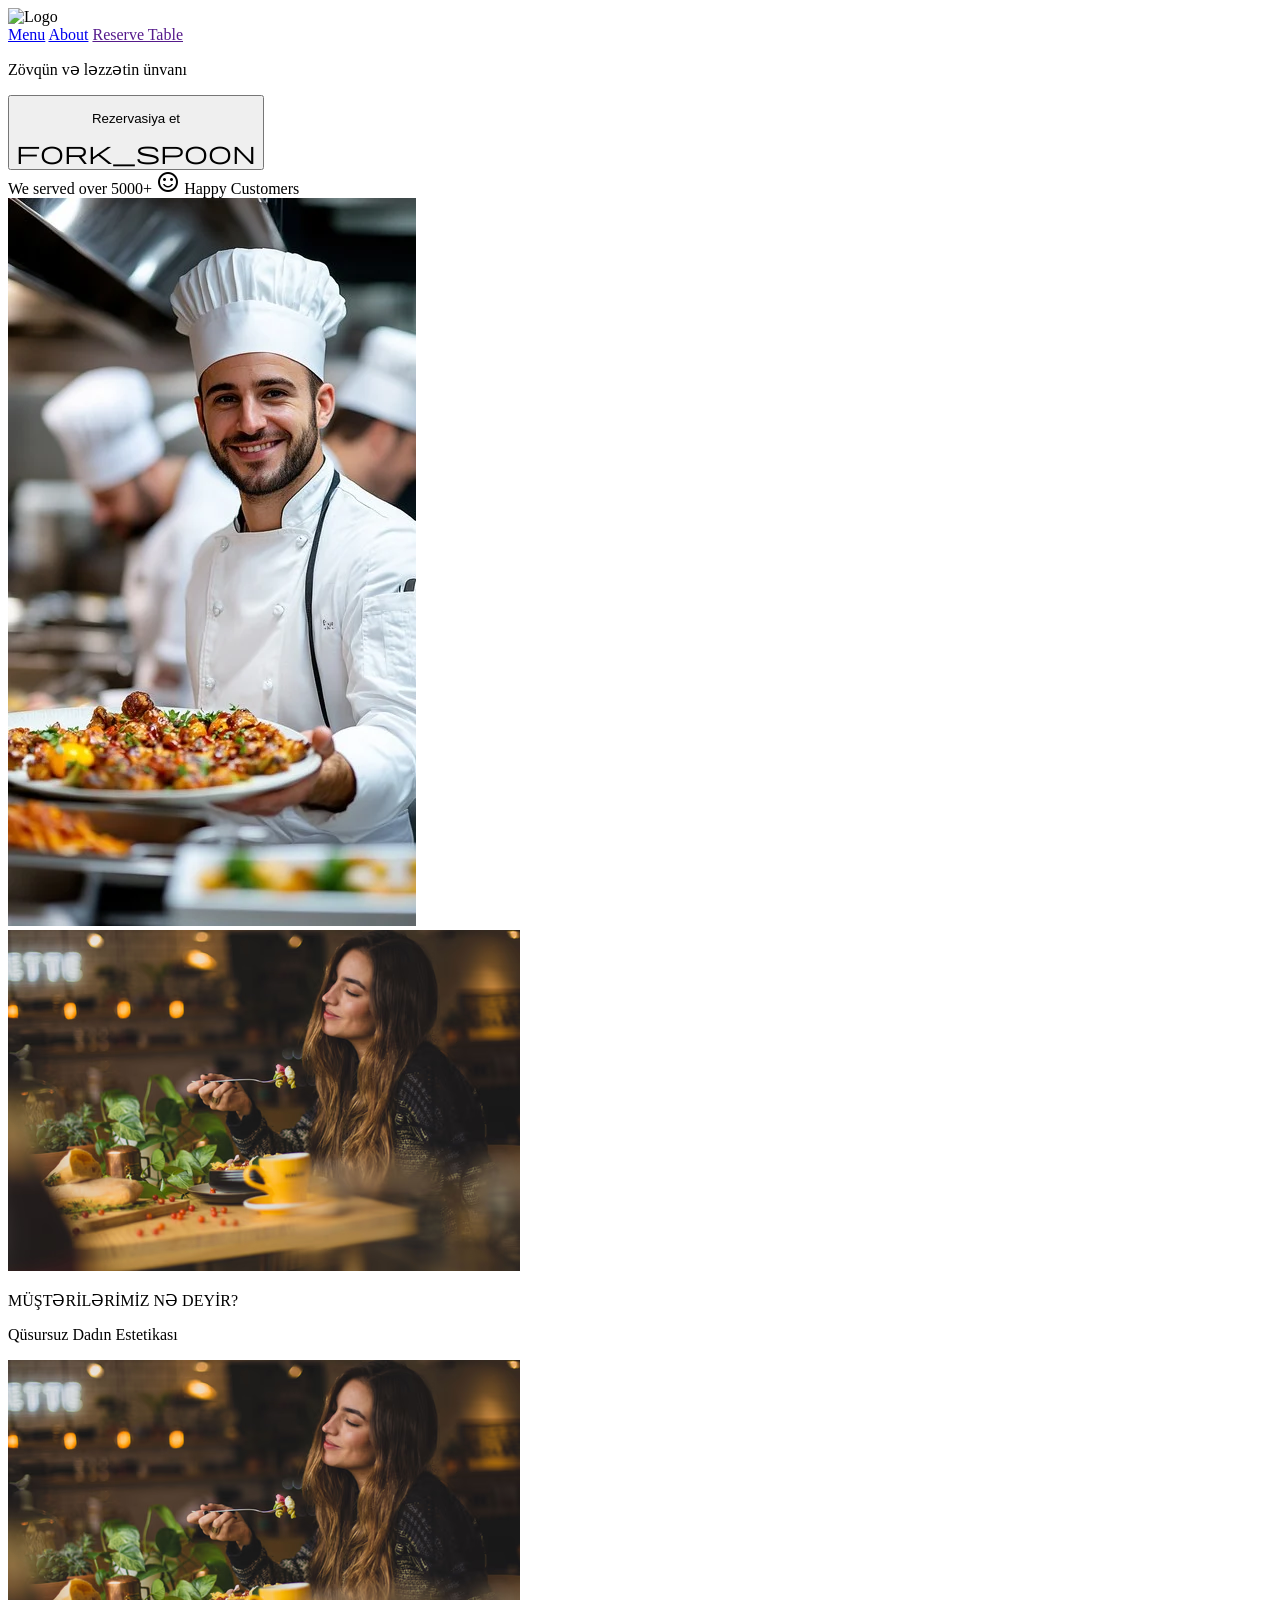
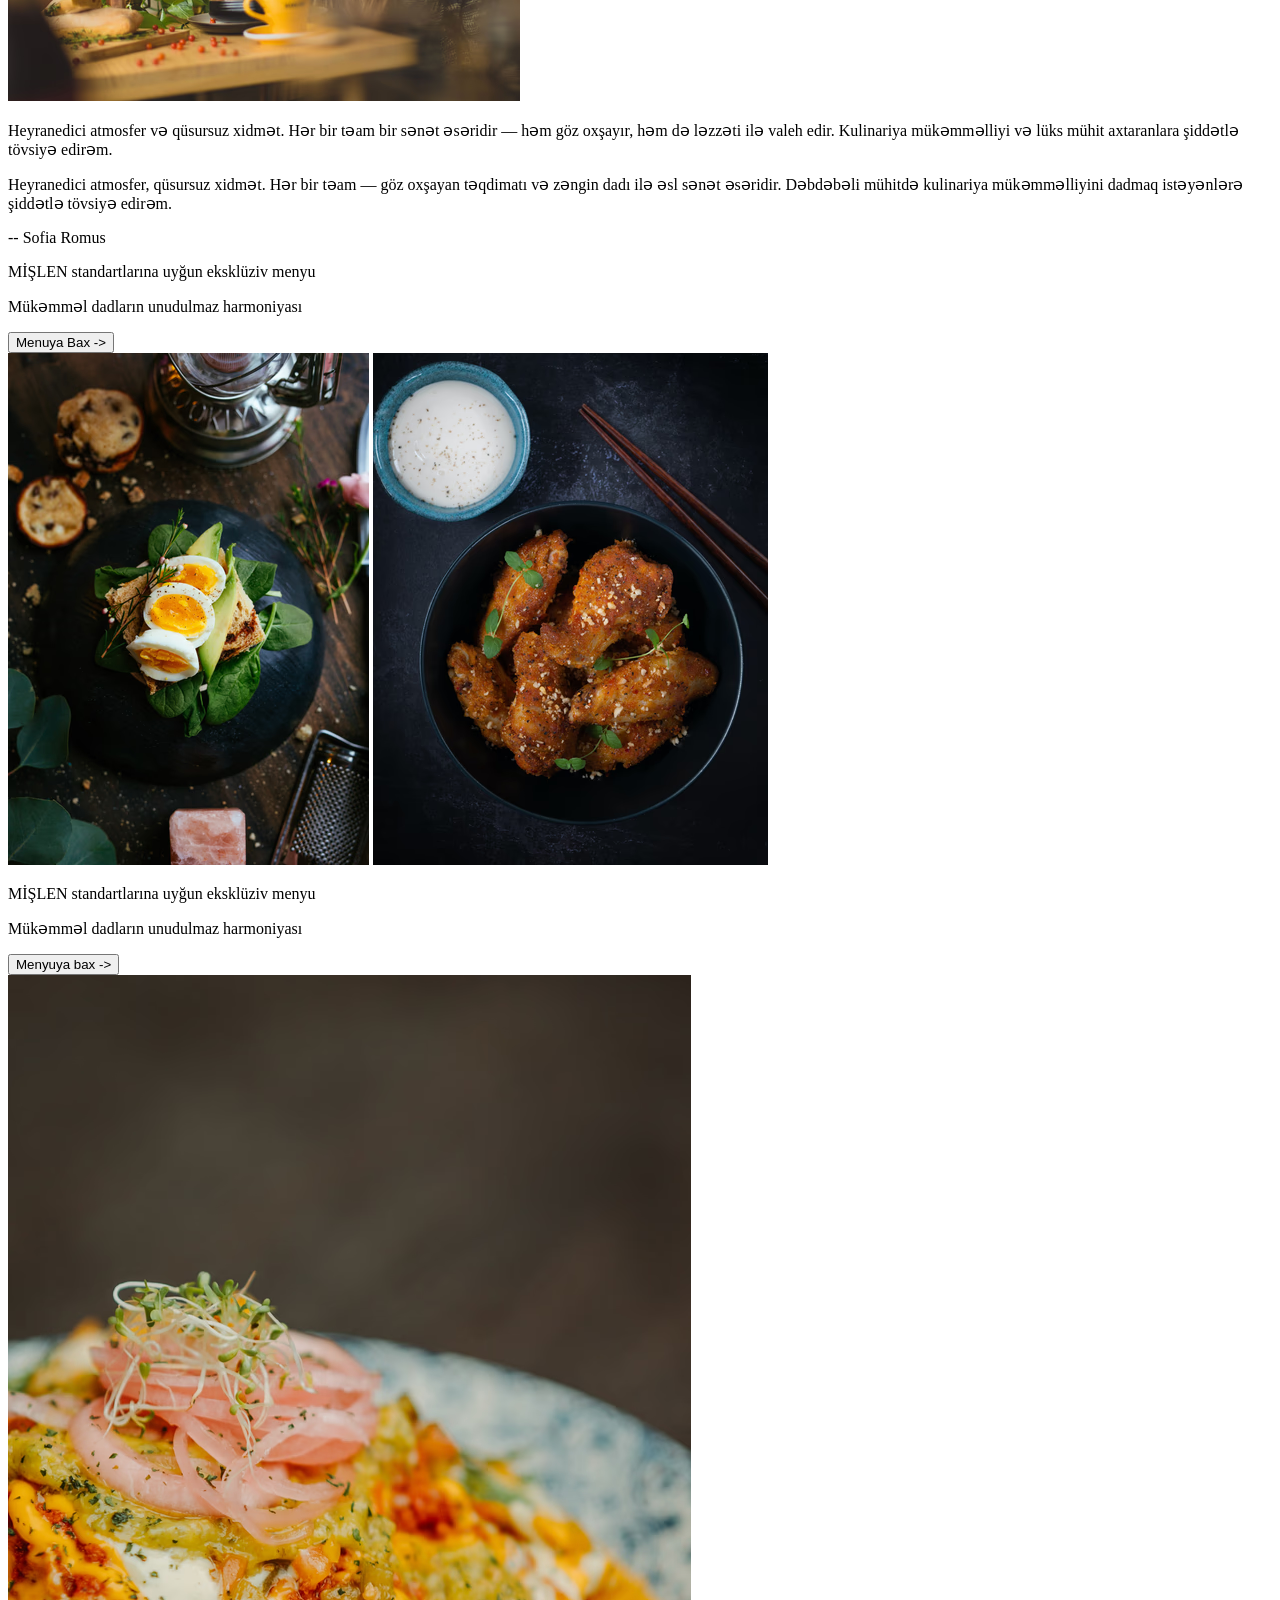
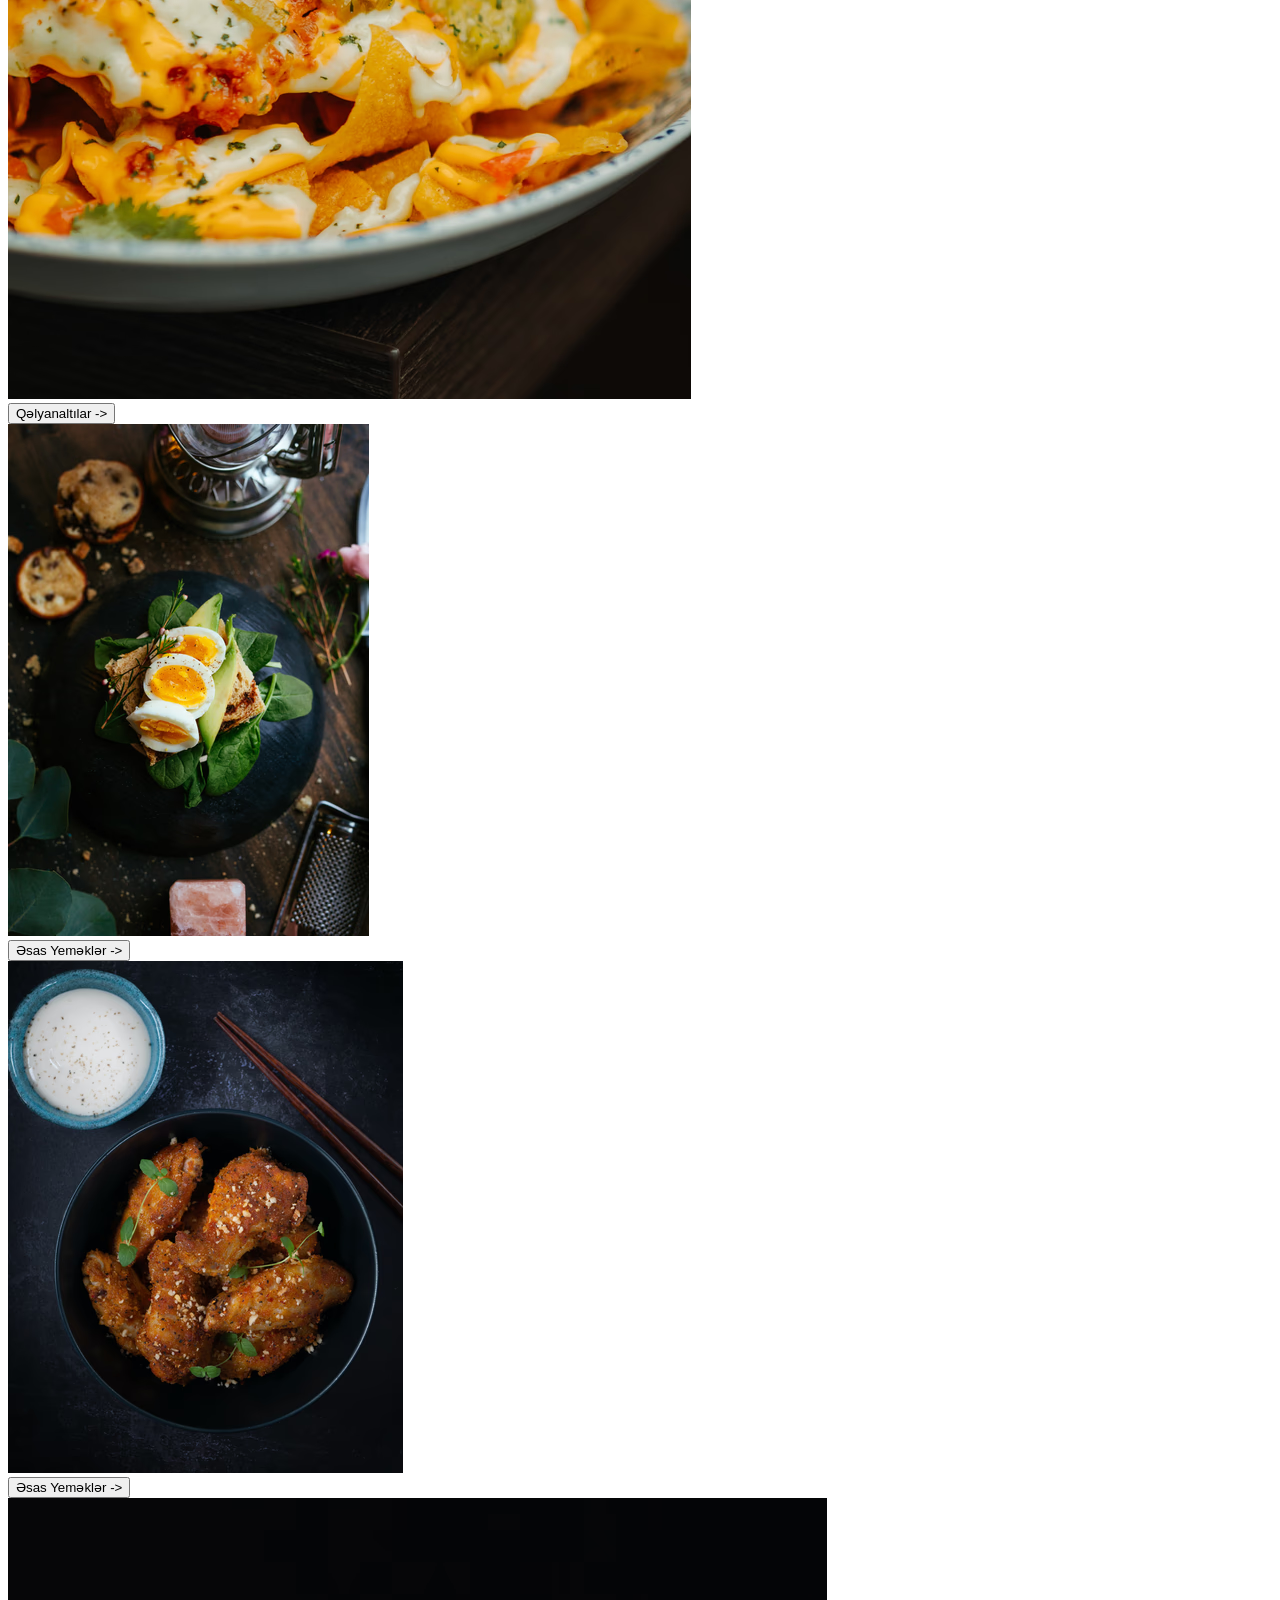
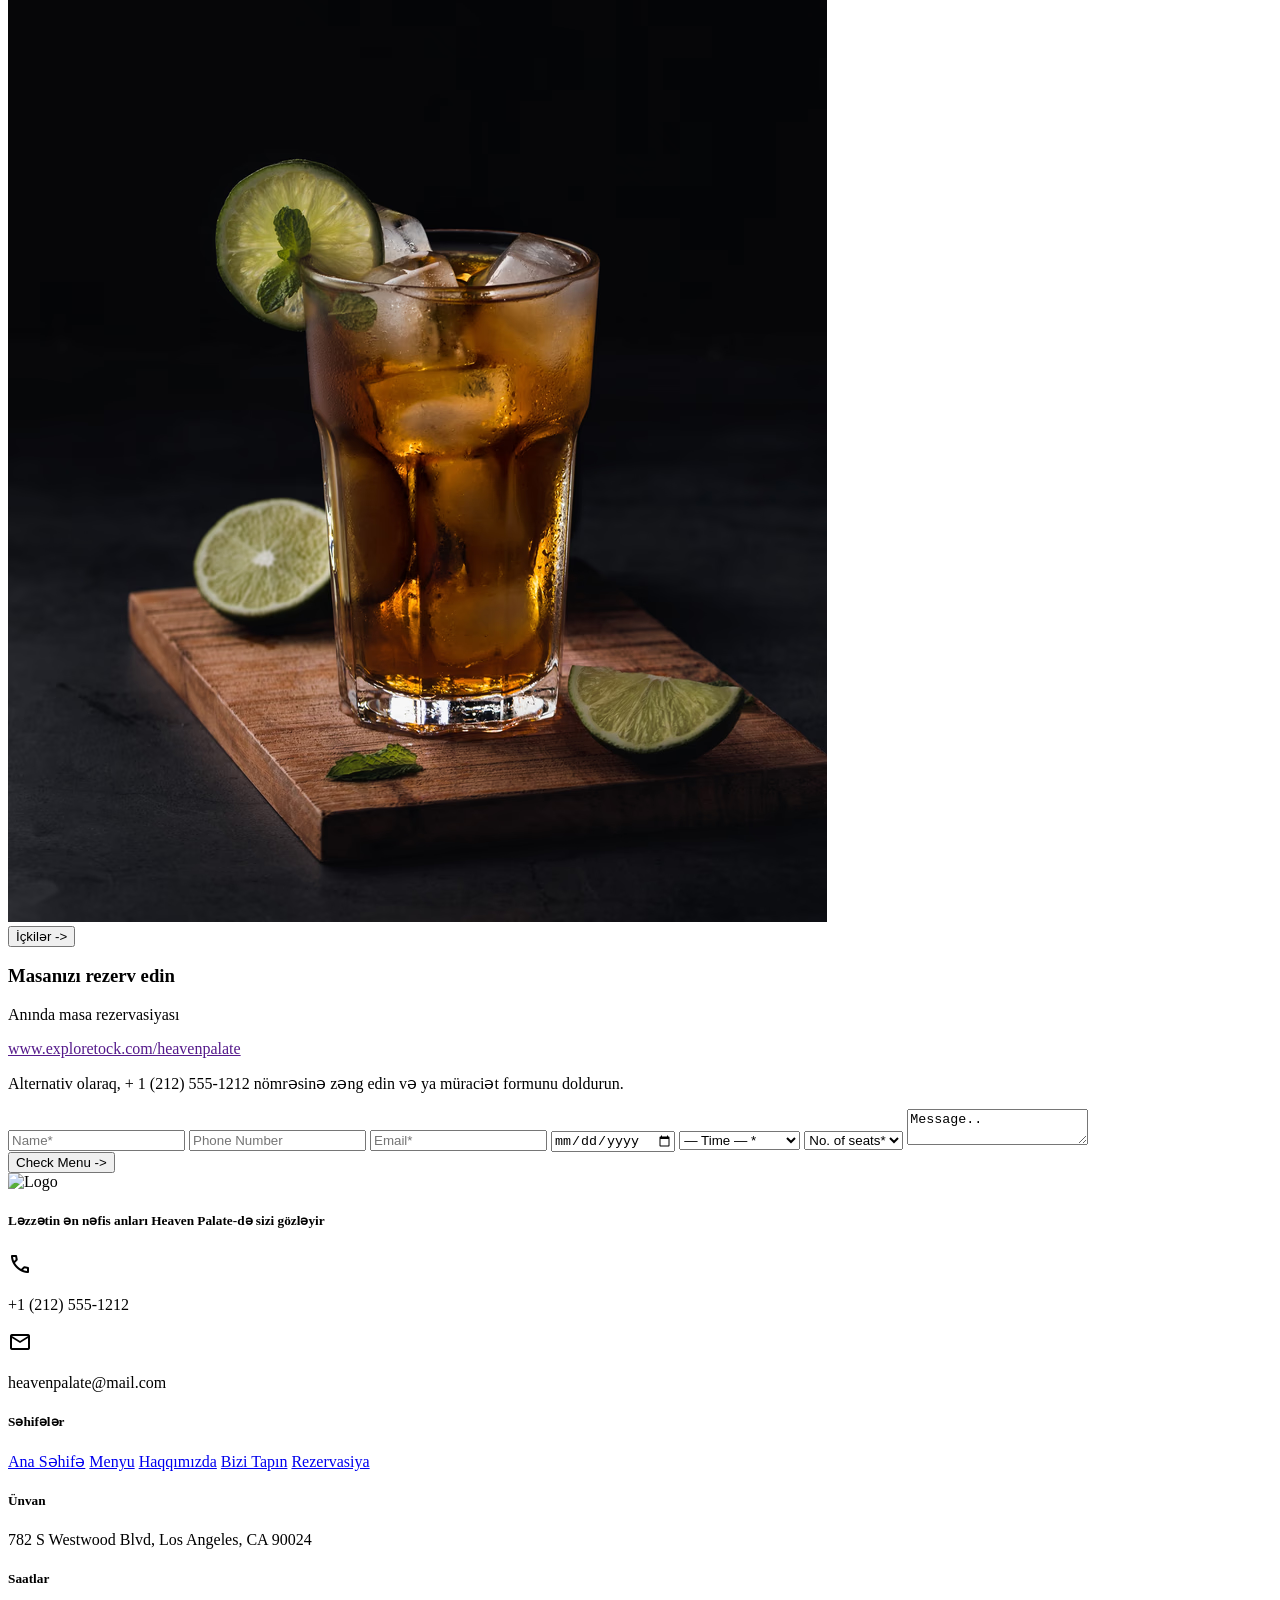
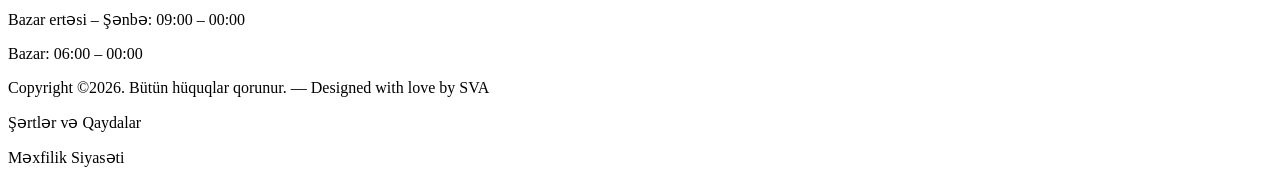
==== commit 9d7f3289: "about html page-1 finished" ====
--- a/frontend/index.html
+++ b/frontend/index.html
@@ -23,9 +23,9 @@
         </div>
 
         <div class="nav-content flex items-center gap-3 md:gap-8 text-sm md:text-lg">
-            <a href=""
+            <a href="./menu.html"
                 class="text-[#FFBC16] hidden sm:block hover:bg-black hover:p-2 rounded transition duration-300">Menu</a>
-            <a href=""
+            <a href="./about.html"
                 class="text-[#FFBC16] hidden sm:block hover:bg-black hover:p-2 rounded transition duration-300">About</a>
             <a class="bg-[#FFBC16] text-black px-3 py-2 md:px-4 md:py-3 font-bold rounded-lg hover:bg-[#FFD700] transition whitespace-nowrap"
                 href="">
@@ -327,6 +327,8 @@
         </div>
     </footer>
 
+
+    <script src="./index.js"></script>
 </body>
 
 </html>
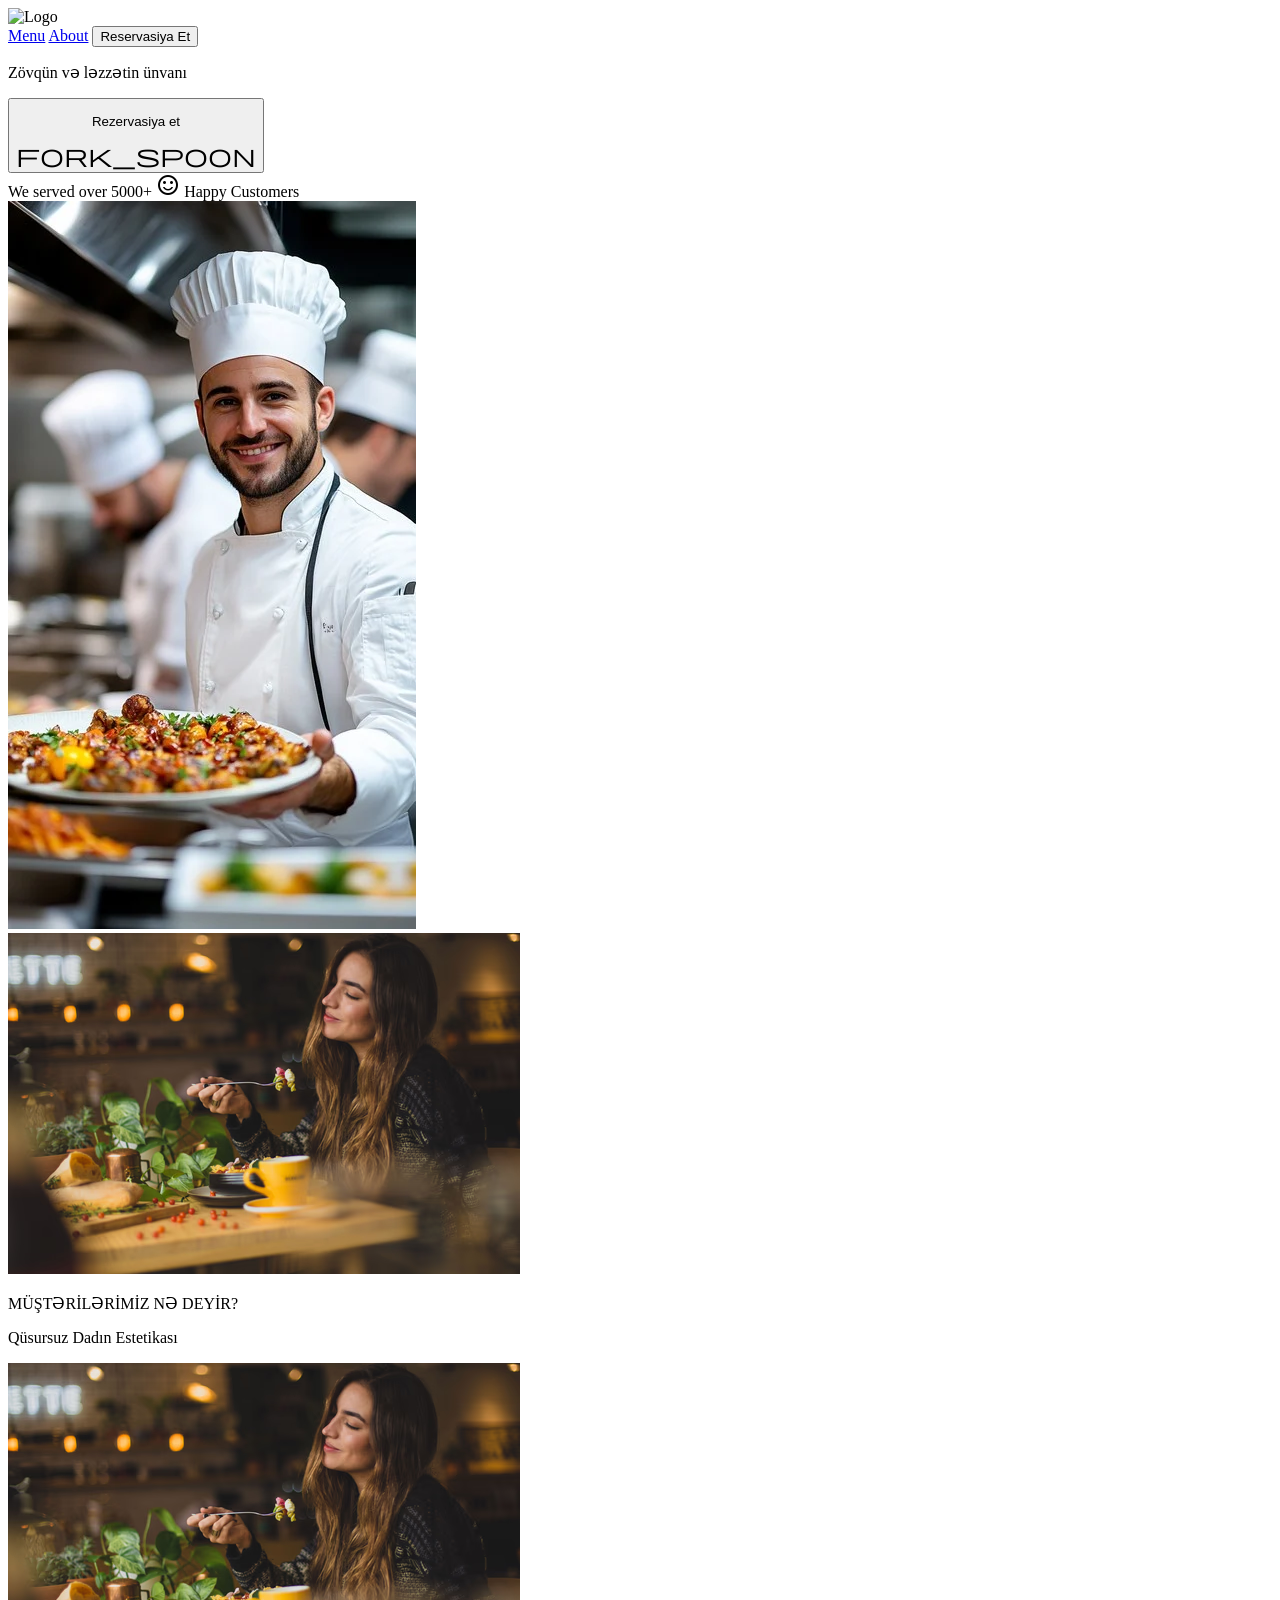
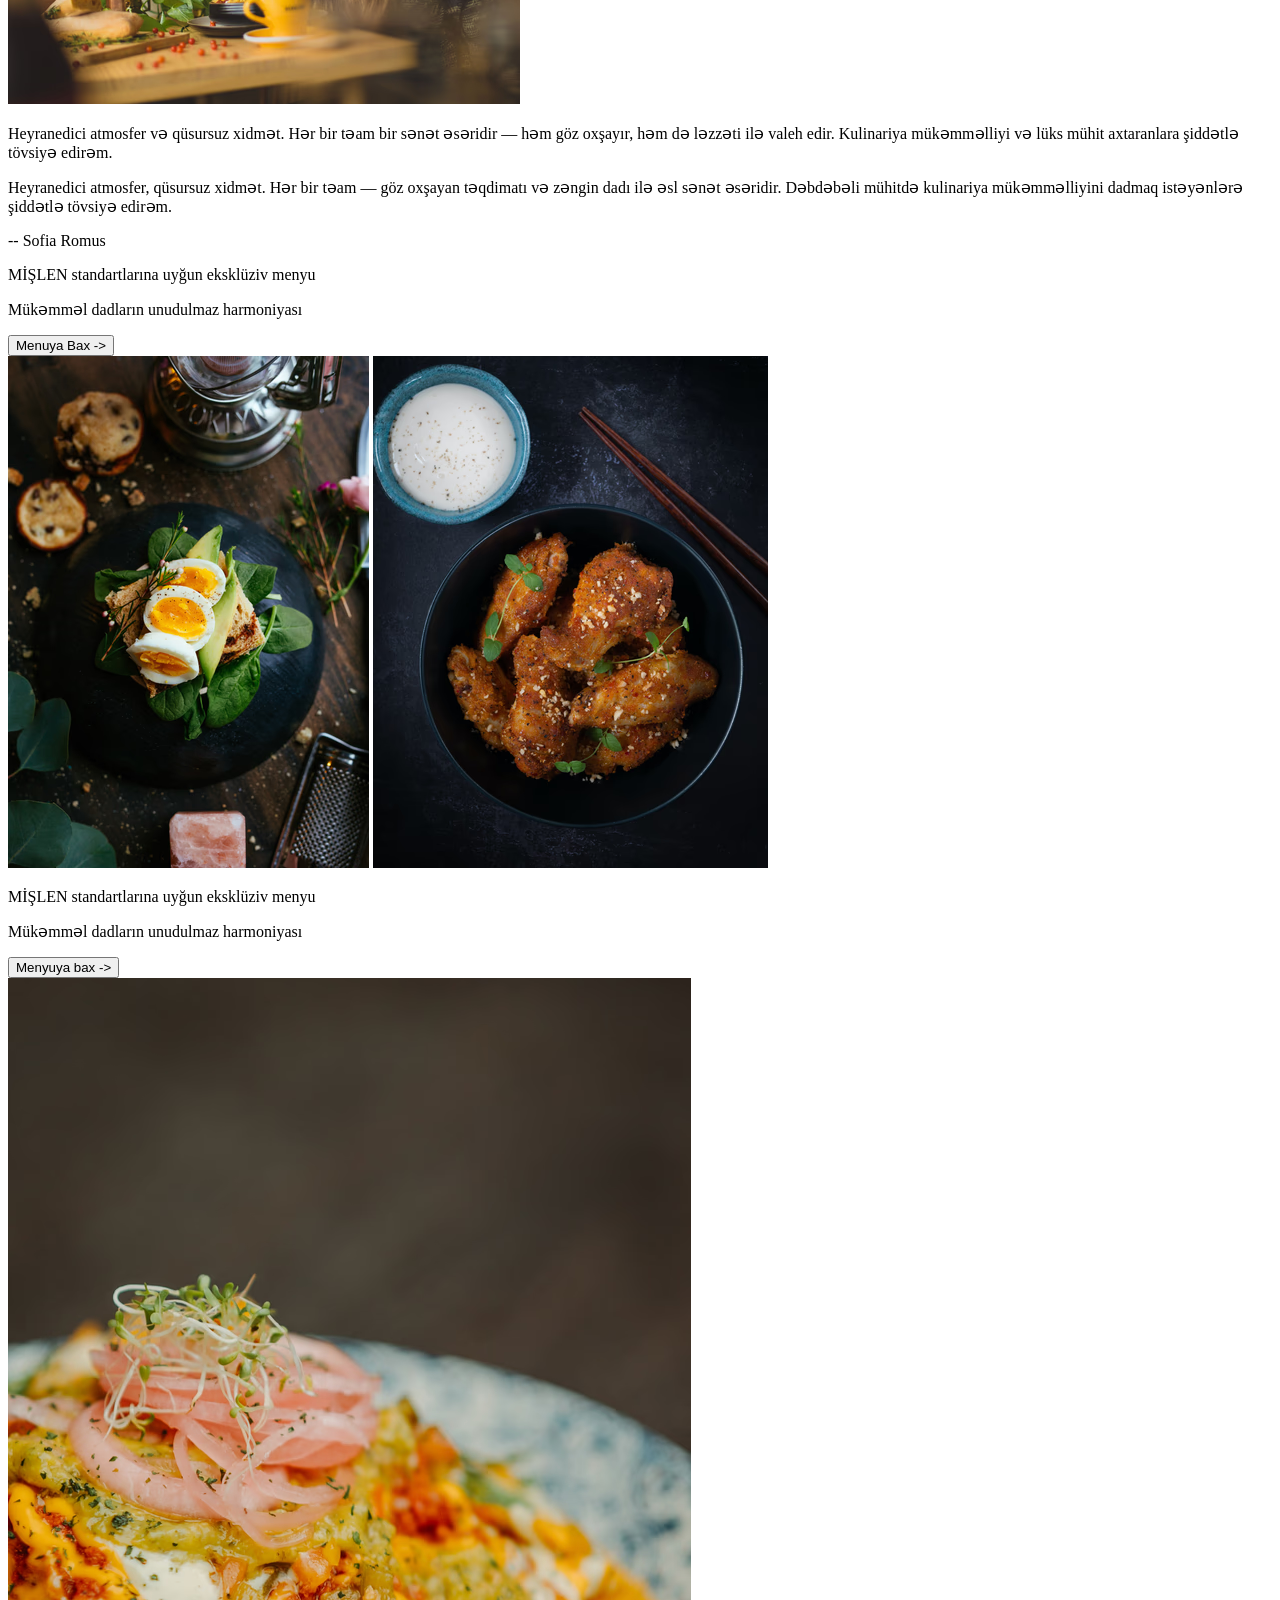
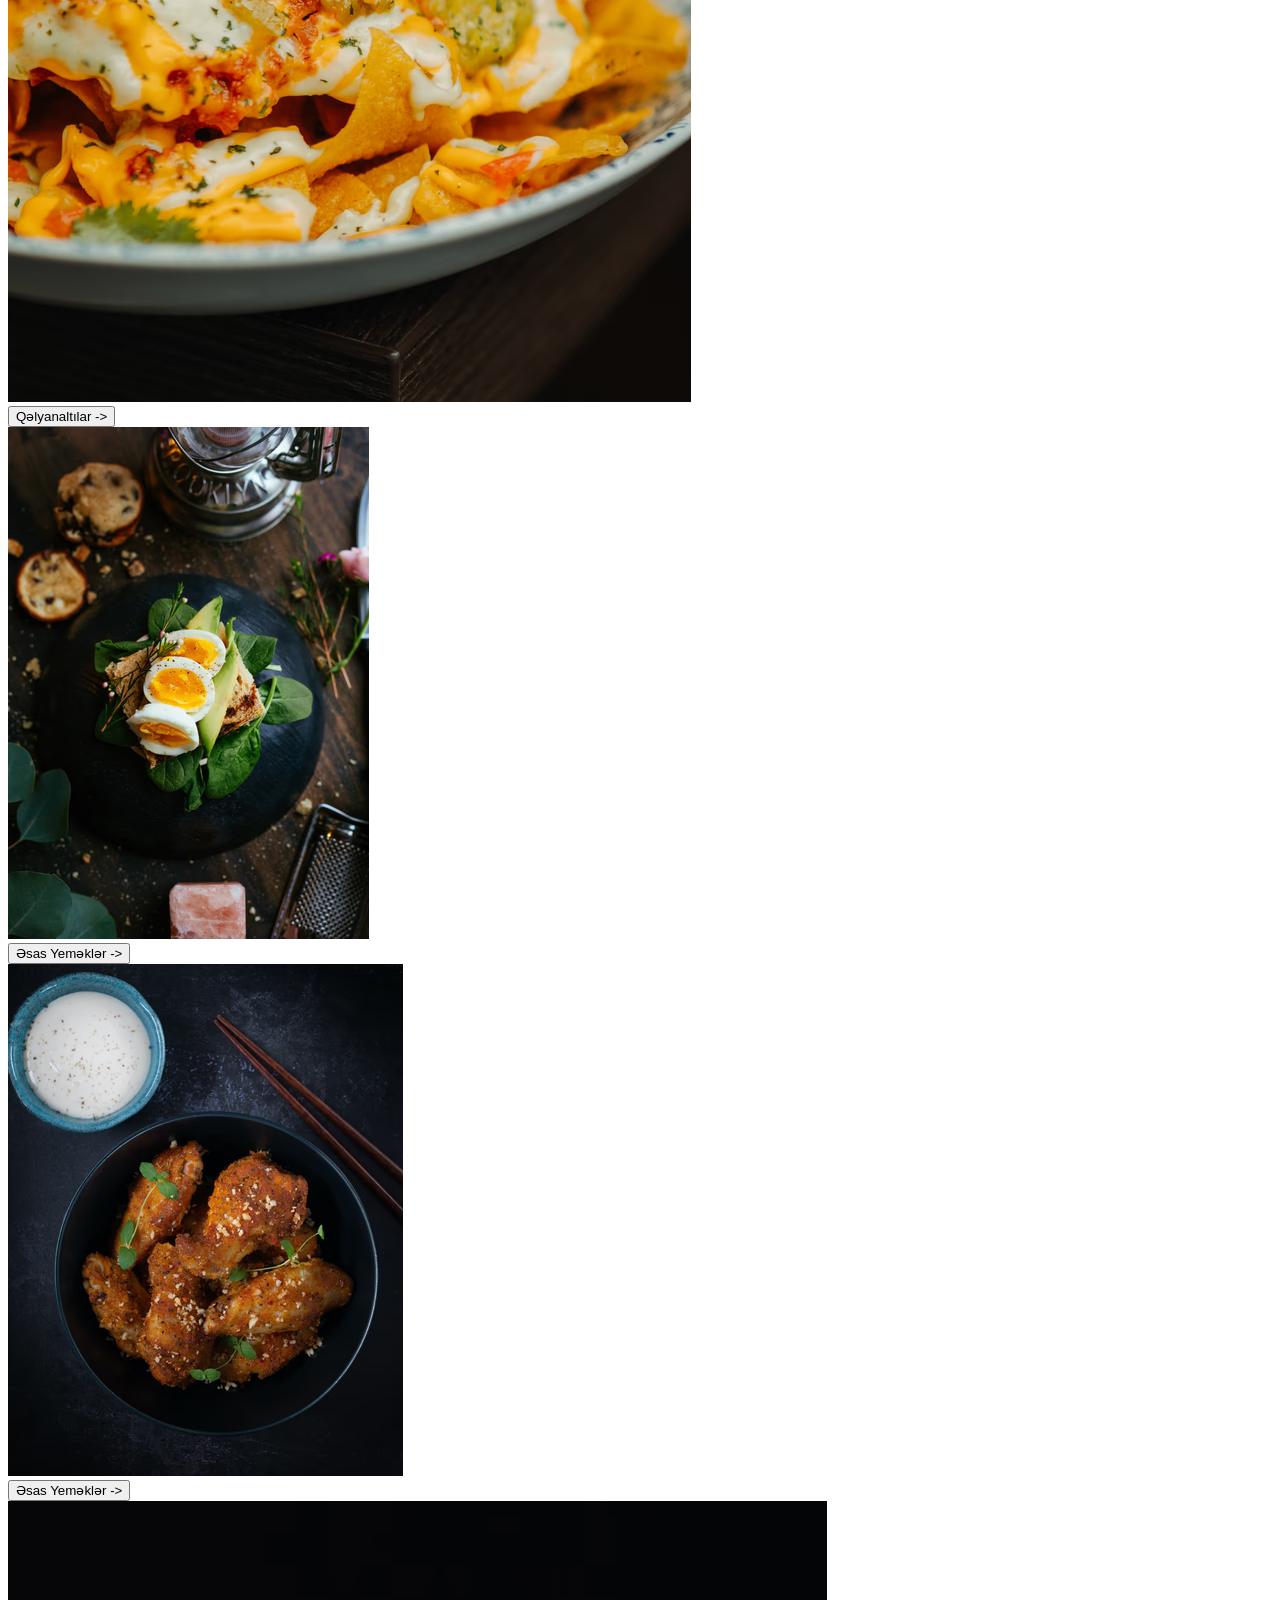
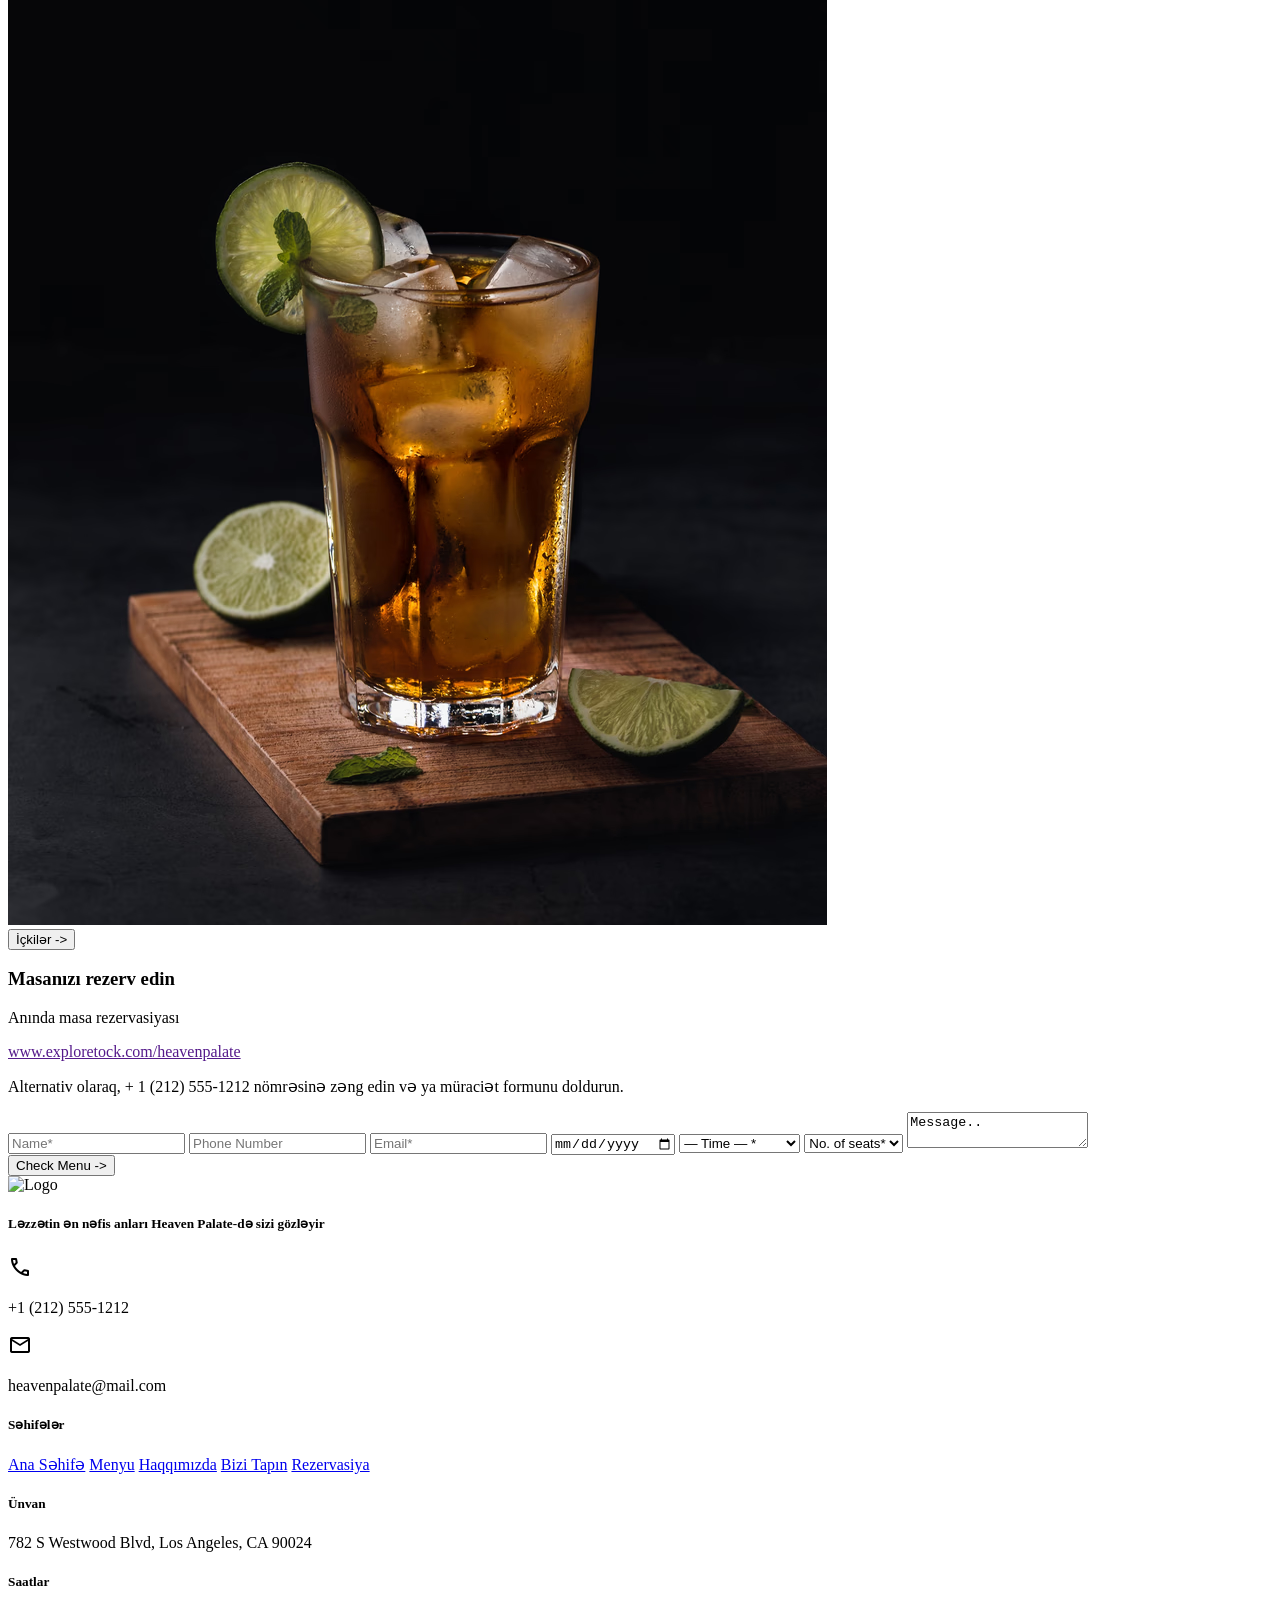
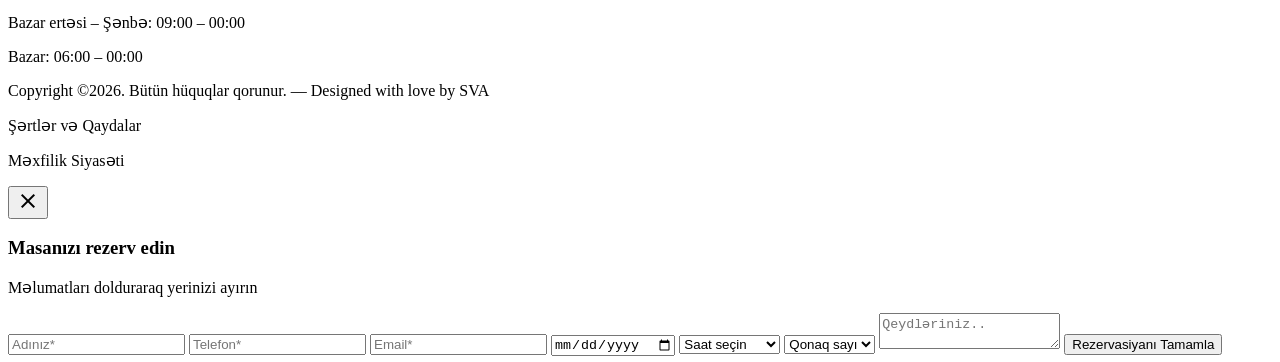
==== commit 855eb5e7: "rezervation popup added" ====
--- a/frontend/index.html
+++ b/frontend/index.html
@@ -27,10 +27,10 @@
                 class="text-[#FFBC16] hidden sm:block hover:bg-black hover:p-2 rounded transition duration-300">Menu</a>
             <a href="./about.html"
                 class="text-[#FFBC16] hidden sm:block hover:bg-black hover:p-2 rounded transition duration-300">About</a>
-            <a class="bg-[#FFBC16] text-black px-3 py-2 md:px-4 md:py-3 font-bold rounded-lg hover:bg-[#FFD700] transition whitespace-nowrap"
-                href="">
-                Reserve Table
-            </a>
+            <button id="openModalBtn"
+                class="bg-[#FFBC16] text-black px-3 py-2 md:px-4 md:py-3 font-bold rounded-lg hover:bg-[#FFD700] transition whitespace-nowrap">
+                Reservasiya Et
+            </button>
         </div>
     </div>
 
@@ -328,6 +328,63 @@
     </footer>
 
 
+    <div id="reservationModal"
+        class="fixed inset-0 z-[100] hidden items-center justify-center bg-black/60 backdrop-blur-md p-4">
+
+        <div
+            class="bg-[#021611] border border-[#D4AF37]/50 w-full max-w-2xl rounded-2xl p-6 md:p-10 relative animate-in fade-in zoom-in duration-300">
+
+            <button id="closeModal" class="absolute top-4 right-4 text-[#FFEDBF] hover:text-[#FFBC16] transition">
+                <span class="material-symbols-outlined text-3xl">close</span>
+            </button>
+
+            <div class="text-center mb-8">
+                <h3 class="text-[#FFEDBF] font-extrabold text-2xl md:text-3xl">Masanızı rezerv edin</h3>
+                <p class="text-[#B3AD6A] mt-2">Məlumatları dolduraraq yerinizi ayırın</p>
+            </div>
+
+            <form class="grid grid-cols-1 md:grid-cols-2 gap-4">
+                <input
+                    class="rounded-md bg-transparent border border-[#D4AF37]/40 text-[#FFEDBF] placeholder:text-[#FFEDBF]/60 p-3 focus:border-[#D4AF37] outline-none"
+                    type="text" placeholder="Adınız*" required>
+                <input
+                    class="rounded-md bg-transparent border border-[#D4AF37]/40 text-[#FFEDBF] placeholder:text-[#FFEDBF]/60 p-3 focus:border-[#D4AF37] outline-none"
+                    type="tel" placeholder="Telefon*" required>
+                <input
+                    class="rounded-md bg-transparent border border-[#D4AF37]/40 text-[#FFEDBF] placeholder:text-[#FFEDBF]/60 p-3 focus:border-[#D4AF37] outline-none"
+                    type="email" placeholder="Email*" required>
+                <input
+                    class="rounded-md bg-transparent border border-[#D4AF37]/40 text-[#FFEDBF] p-3 focus:border-[#D4AF37] outline-none"
+                    type="date" required>
+
+                <select
+                    class="rounded-md bg-transparent border border-[#D4AF37]/40 text-[#FFEDBF] p-3 focus:border-[#D4AF37] outline-none bg-[#021611]">
+                    <option class="bg-[#021611]">Saat seçin</option>
+                    <option class="bg-[#021611]">18:00 - 19:00</option>
+                    <option class="bg-[#021611]">19:00 - 20:00</option>
+                    <option class="bg-[#021611]">20:00 - 21:00</option>
+                </select>
+
+                <select
+                    class="rounded-md bg-transparent border border-[#D4AF37]/40 text-[#FFEDBF] p-3 focus:border-[#D4AF37] outline-none bg-[#021611]">
+                    <option class="bg-[#021611]">Qonaq sayı</option>
+                    <option class="bg-[#021611]">1 nəfər</option>
+                    <option class="bg-[#021611]">2 nəfər</option>
+                    <option class="bg-[#021611]">4+ nəfər</option>
+                </select>
+
+                <textarea
+                    class="rounded-md bg-transparent border border-[#D4AF37]/40 text-[#FFEDBF] p-3 focus:border-[#D4AF37] outline-none col-span-1 md:col-span-2 h-24 resize-none"
+                    placeholder="Qeydləriniz.."></textarea>
+
+                <button type="submit"
+                    class="col-span-1 md:col-span-2 mt-4 bg-[#F5C84F] hover:bg-[#FFD700] text-black font-bold py-3 rounded-lg transition-all hover:scale-[1.02] shadow-lg shadow-[#FFBC16]/20">
+                    Rezervasiyanı Tamamla
+                </button>
+            </form>
+        </div>
+    </div>
+
     <script src="./index.js"></script>
 </body>
 
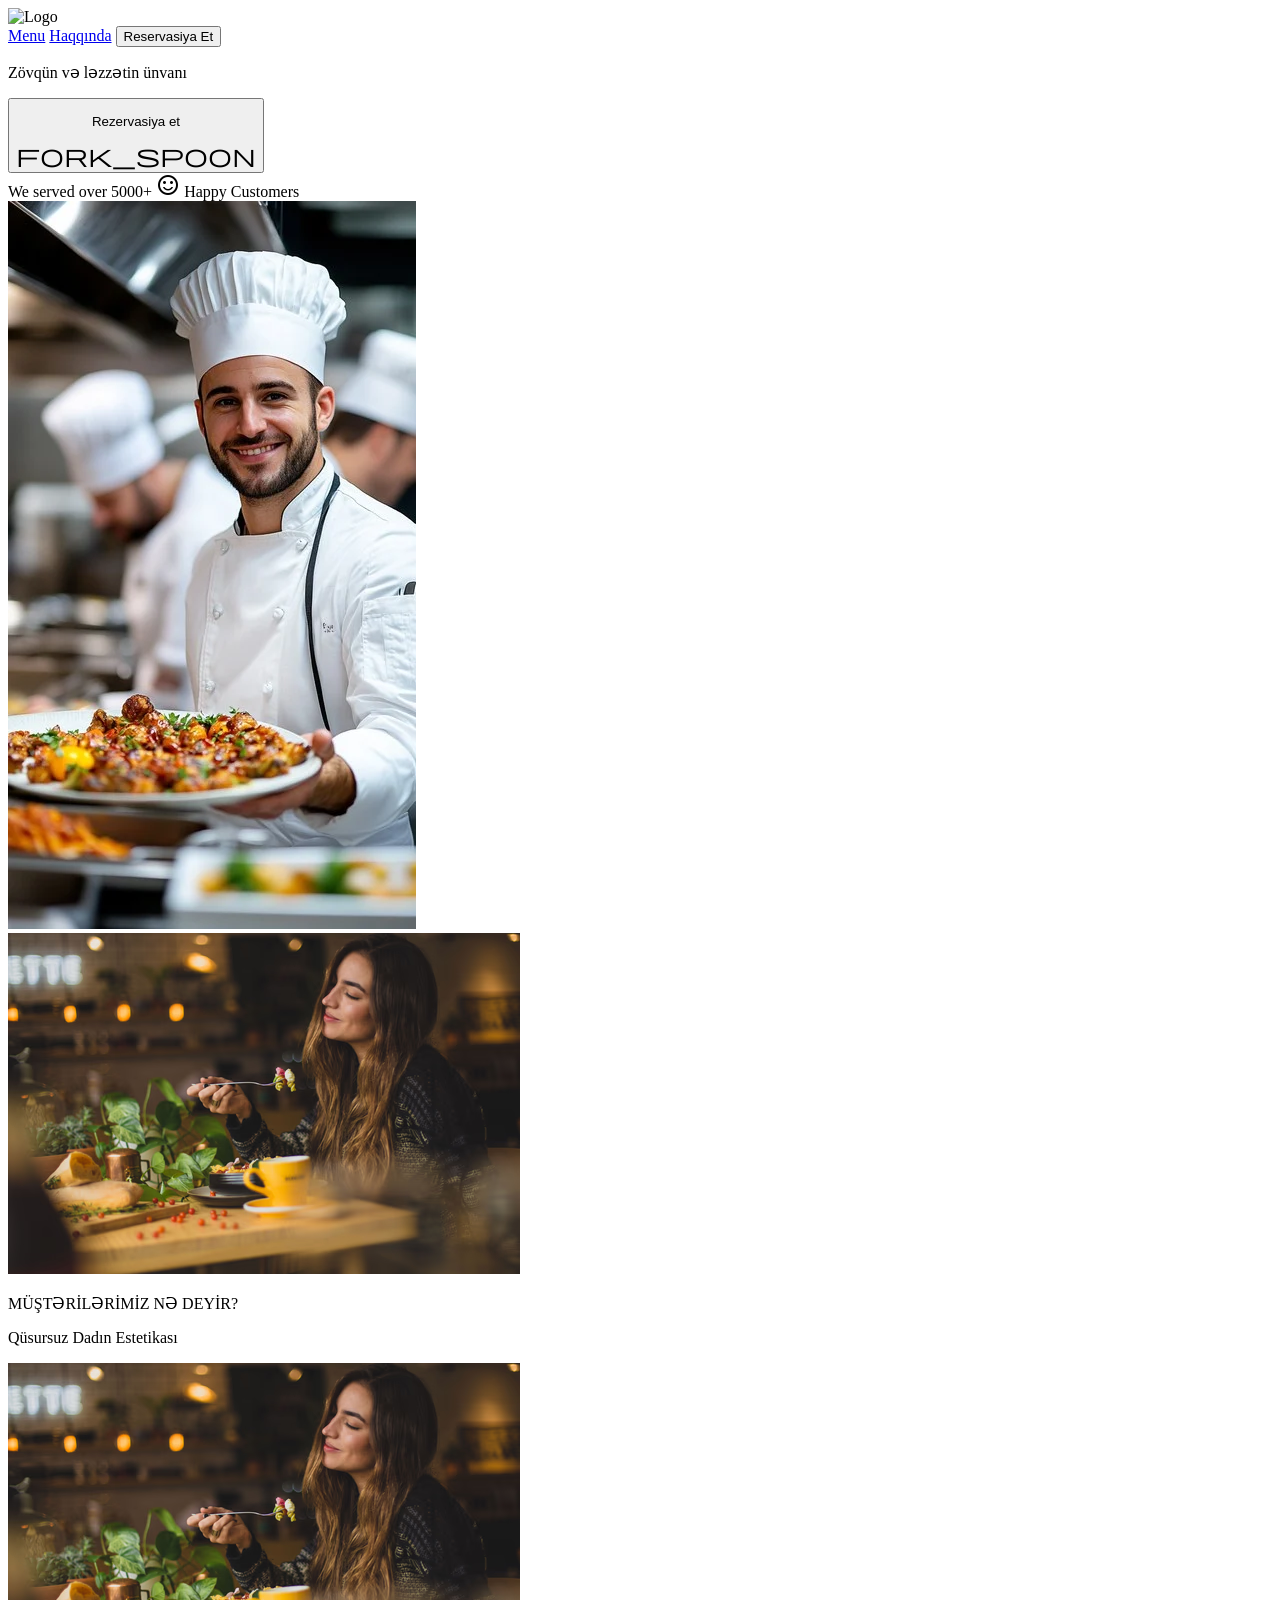
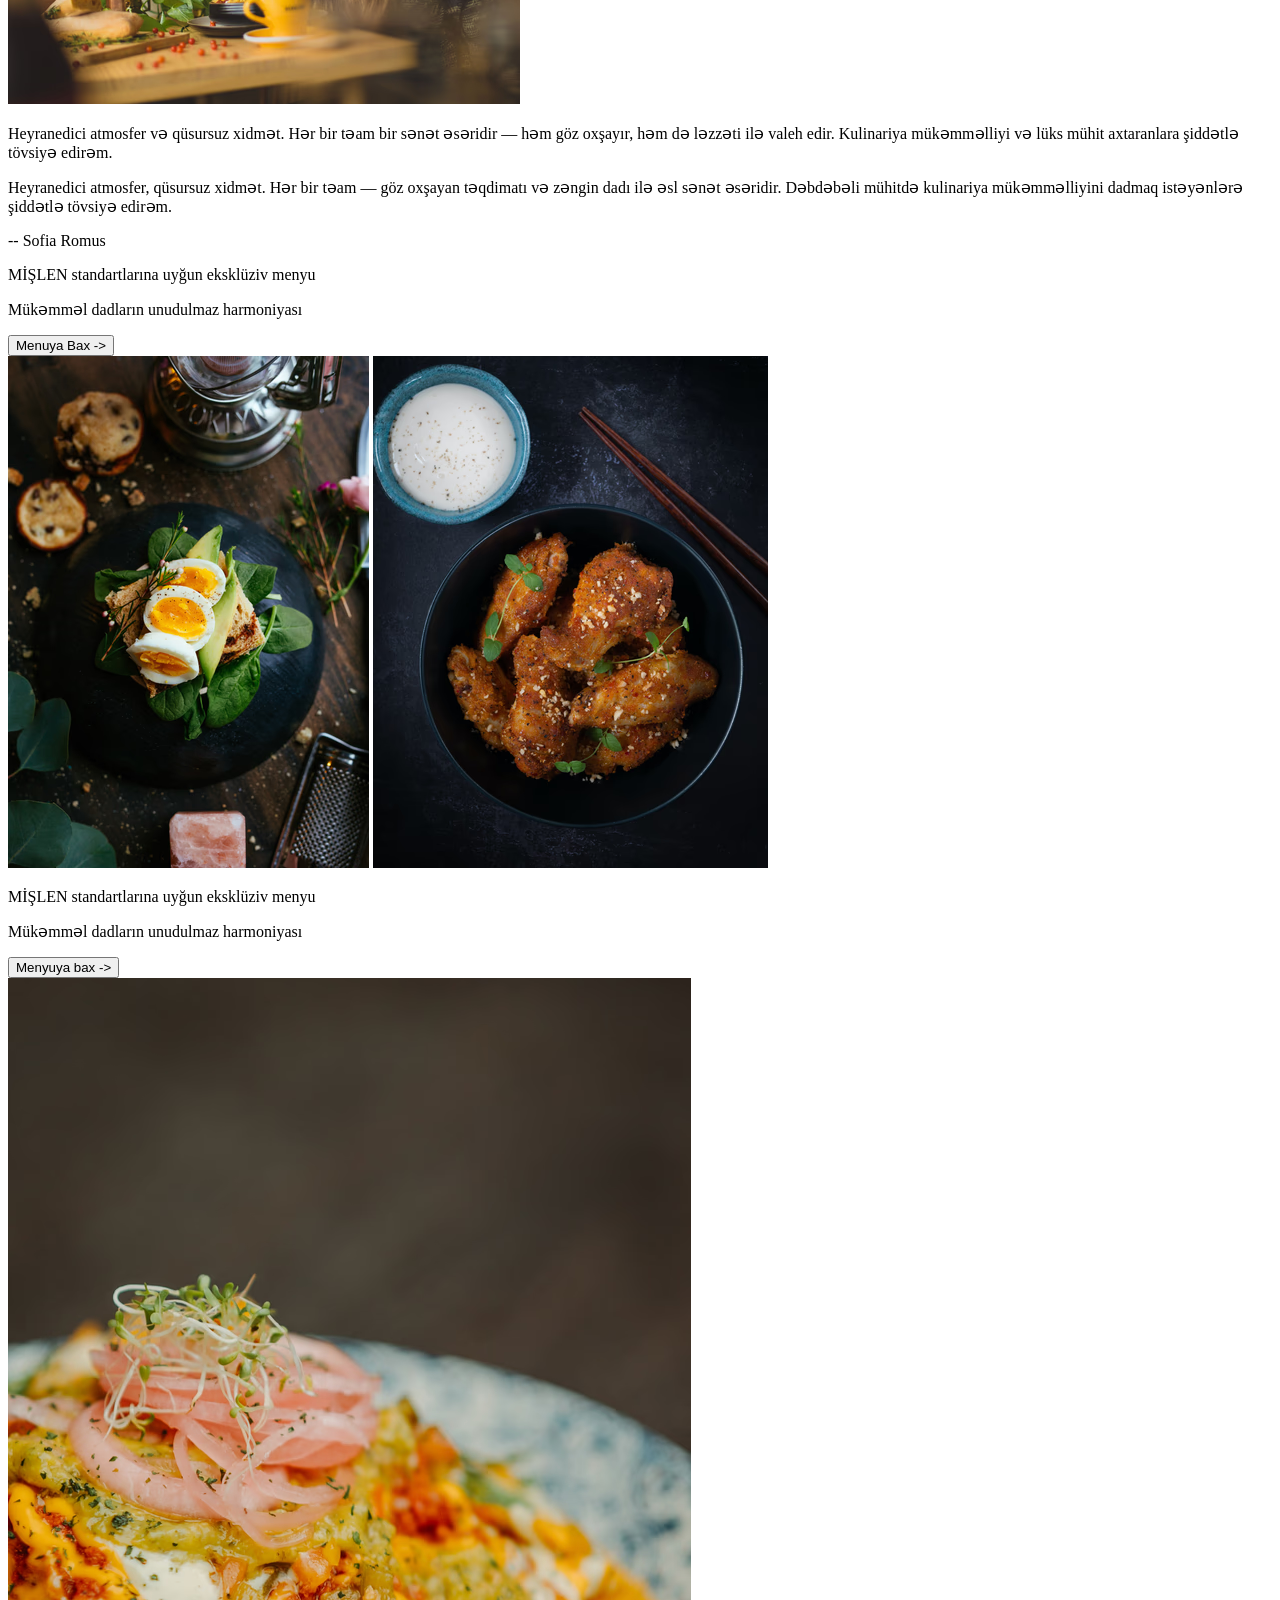
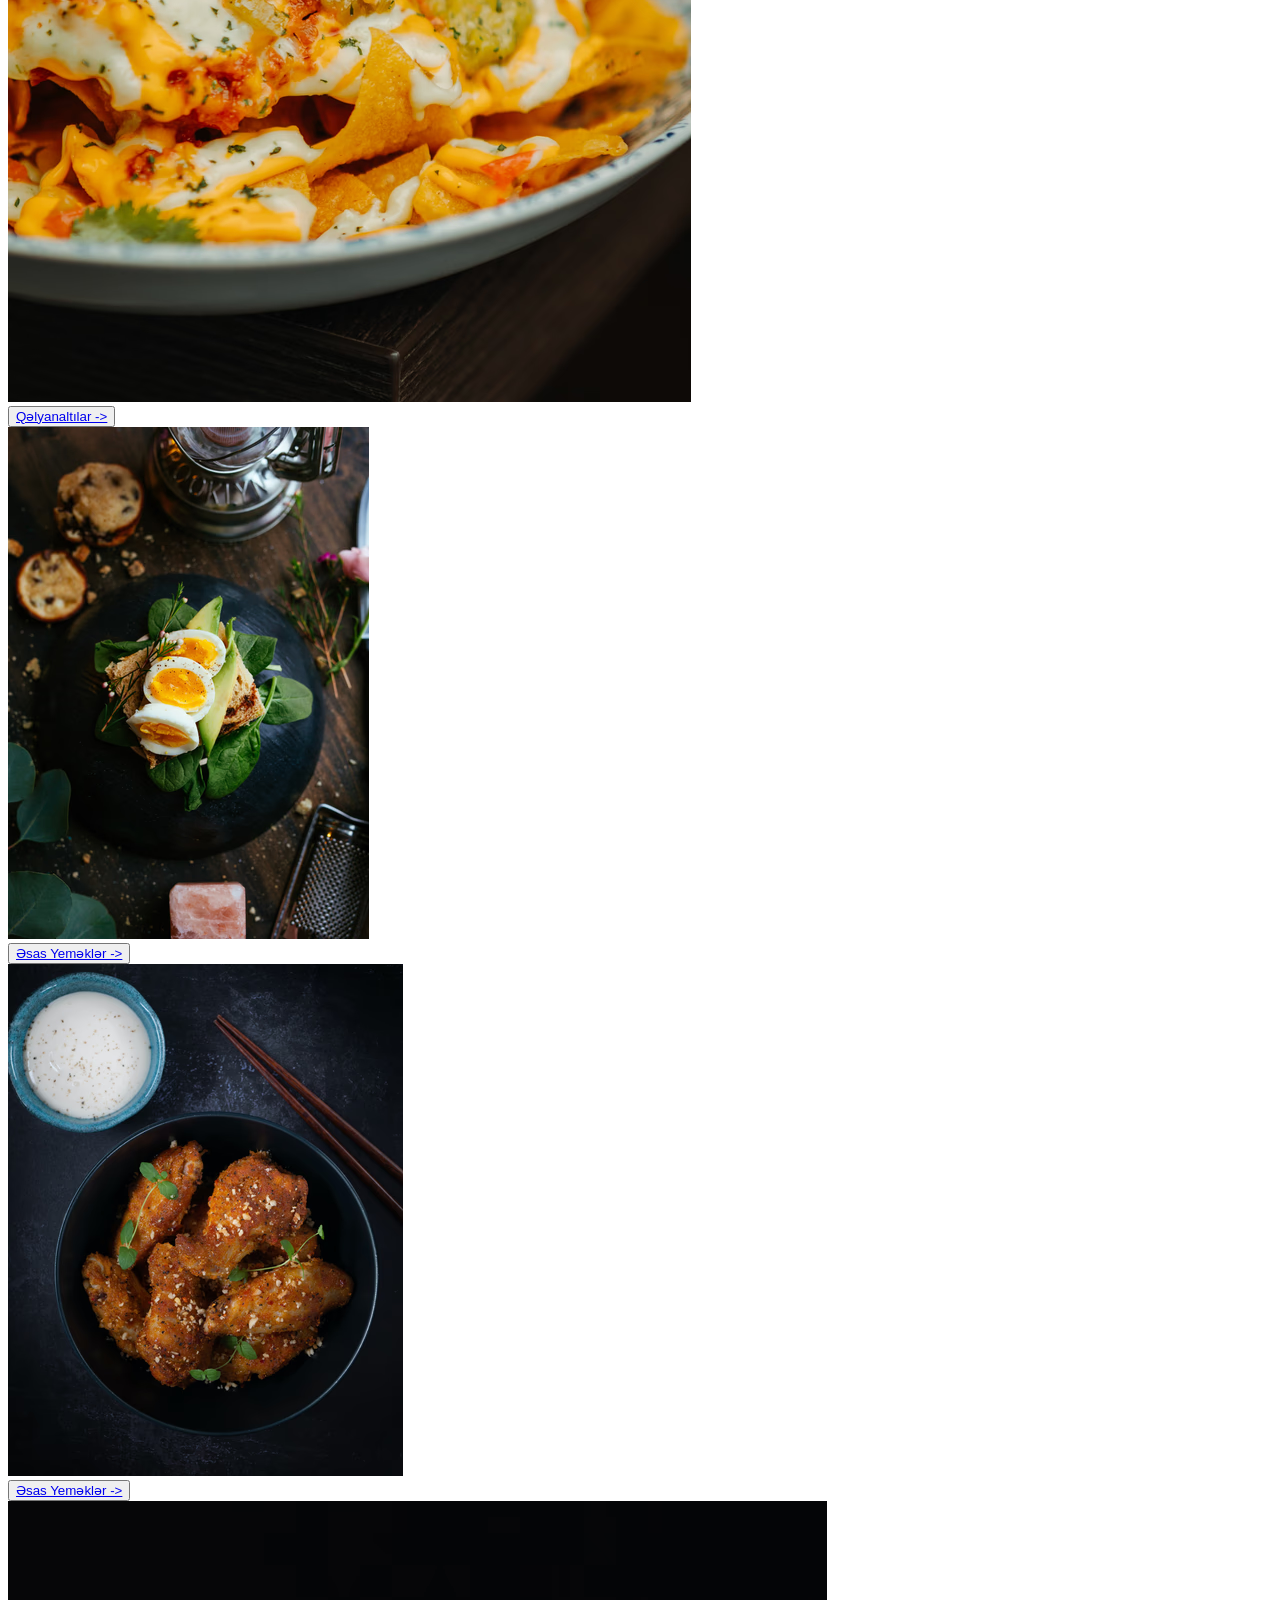
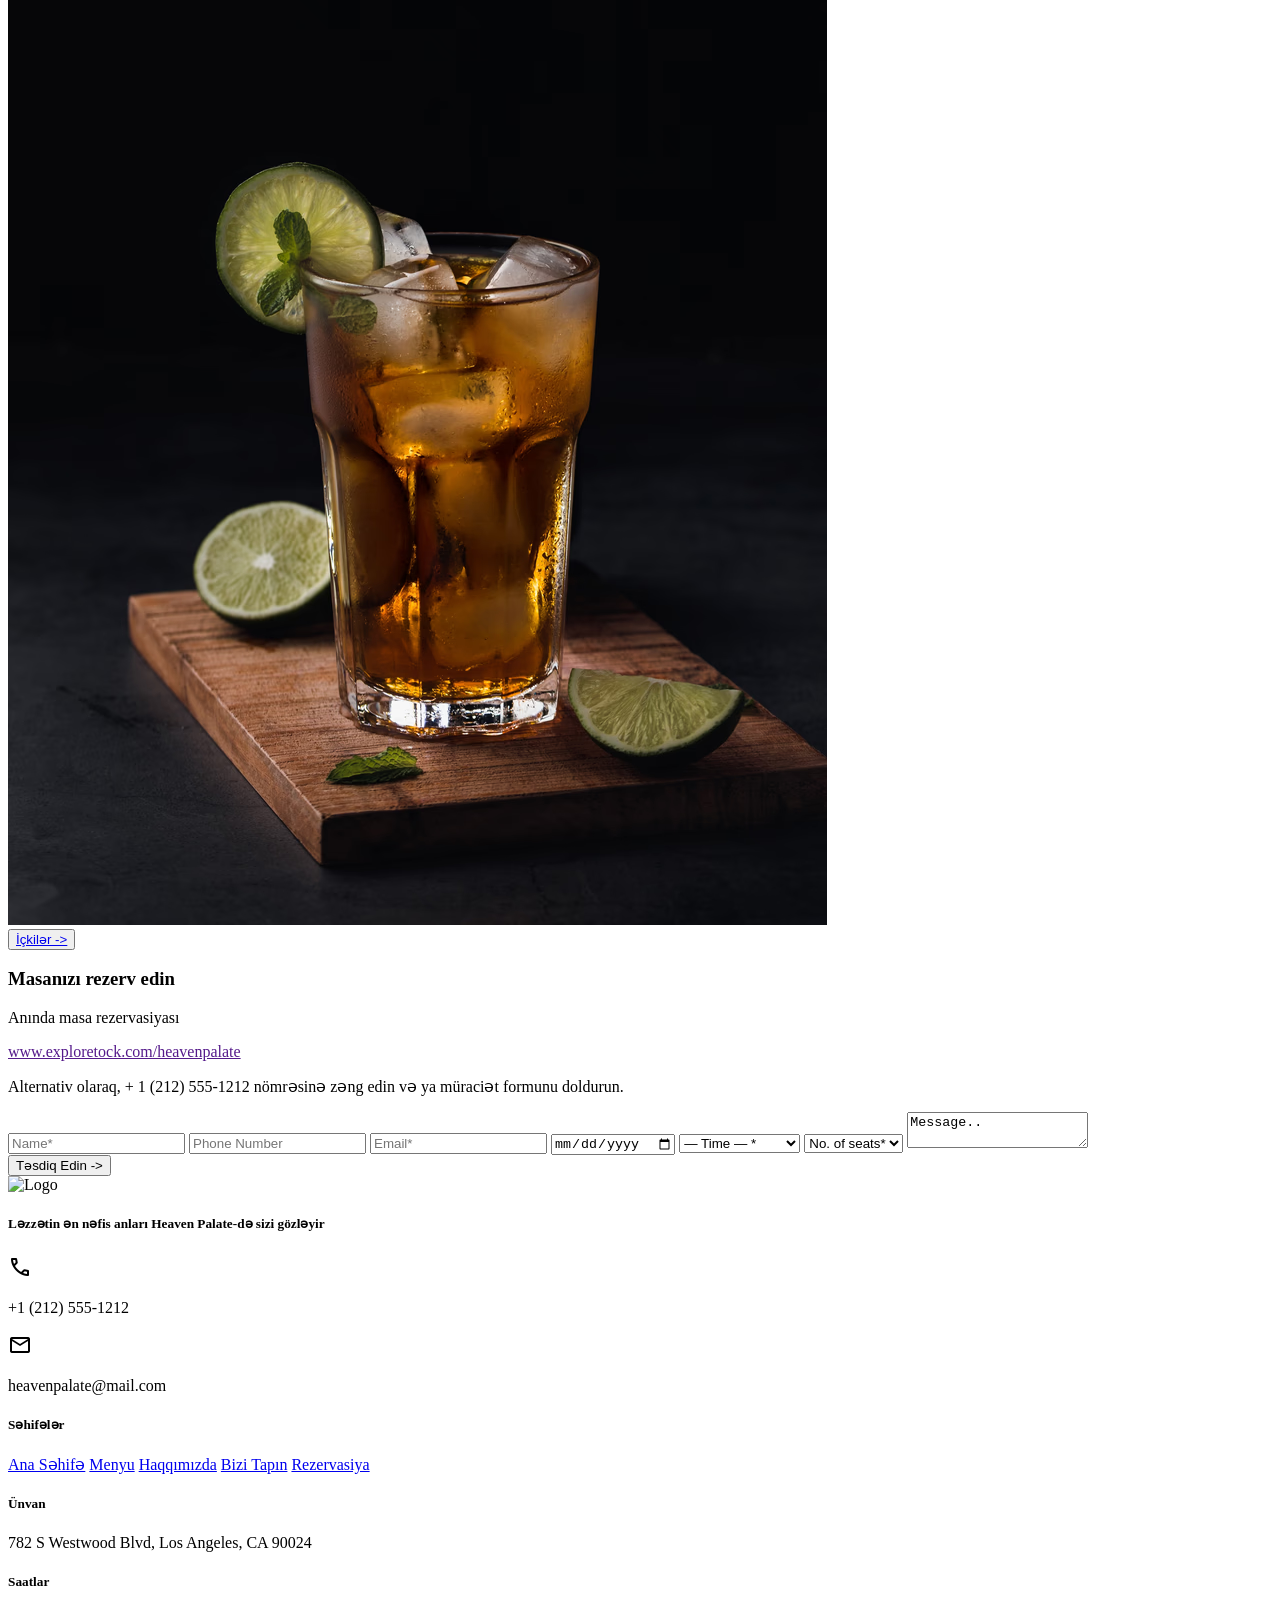
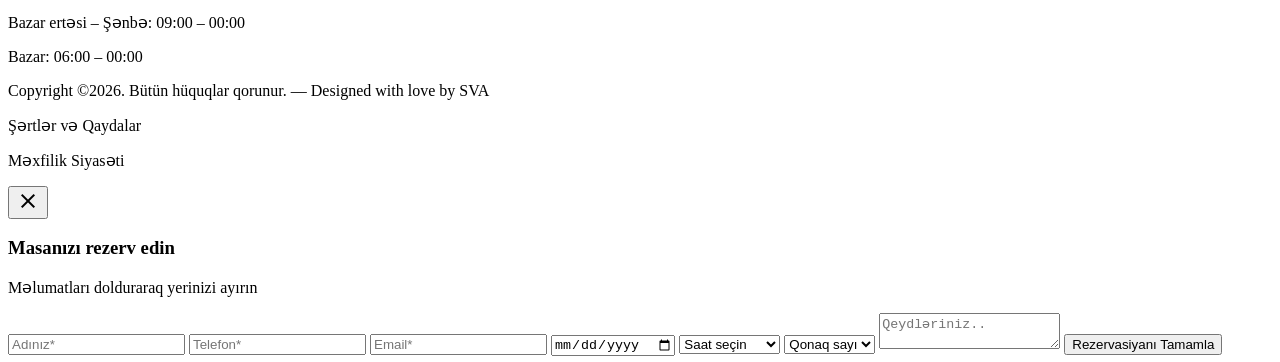
==== commit c1224936: "frontend finished" ====
--- a/frontend/index.html
+++ b/frontend/index.html
@@ -26,9 +26,9 @@
             <a href="./menu.html"
                 class="text-[#FFBC16] hidden sm:block hover:bg-black hover:p-2 rounded transition duration-300">Menu</a>
             <a href="./about.html"
-                class="text-[#FFBC16] hidden sm:block hover:bg-black hover:p-2 rounded transition duration-300">About</a>
-            <button id="openModalBtn"
-                class="bg-[#FFBC16] text-black px-3 py-2 md:px-4 md:py-3 font-bold rounded-lg hover:bg-[#FFD700] transition whitespace-nowrap">
+                class="text-[#FFBC16] hidden sm:block hover:bg-black hover:p-2 rounded transition duration-300">Haqqında</a>
+            <button
+                class="openModalBtn bg-[#FFBC16] text-black px-3 py-2 md:px-4 md:py-3 font-bold rounded-lg hover:bg-[#FFD700] transition whitespace-nowrap">
                 Reservasiya Et
             </button>
         </div>
@@ -46,7 +46,7 @@
 
             <div class="flex flex-col items-center justify-center">
                 <div class="button">
-                    <button>
+                    <button class="openModalBtn">
                         <div
                             class="flex gap-2 hover:gap-4 transition hover:scale-105 items-center text-[#FFBB00] border-[3px] md:border-[5px] border-[#FFBB00] px-4 py-2 md:px-6 md:py-3">
                             <p class="font-bold text-[18px] md:text-[25px] whitespace-nowrap">Rezervasiya et</p>
@@ -158,7 +158,7 @@
                         src="./pics/page3meal1.avif" alt="Appetizers">
                     <div class="absolute inset-x-0 bottom-10 flex justify-center">
                         <button class="border-2 border-[#D4AF37] text-[#FFBC16] px-5 py-2 bg-black/40 backdrop-blur-md">
-                            Qəlyanaltılar ->
+                            <a href="./menu.html#snacks"> Qəlyanaltılar -></a>
                         </button>
                     </div>
                 </div>
@@ -169,7 +169,7 @@
                             src="./pics/page3photo.avif" alt="Main Dish">
                         <div class="absolute inset-x-0 bottom-6 flex justify-center">
                             <button class="border-2 border-[#D4AF37] text-[#FFBC16] px-4 py-1 text-sm bg-black/40">
-                                Əsas Yeməklər ->
+                                <a href="./menu.html#main">Əsas Yeməklər -></a>
                             </button>
                         </div>
                     </div>
@@ -179,7 +179,7 @@
                             src="./pics/page3photo2.avif" alt="Main Dish">
                         <div class="absolute inset-x-0 bottom-6 flex justify-center">
                             <button class="border-2 border-[#D4AF37] text-[#FFBC16] px-4 py-1 text-sm bg-black/40">
-                                Əsas Yeməklər ->
+                                <a href="./menu.html#main">Əsas Yeməklər -></a>
                             </button>
                         </div>
                     </div>
@@ -190,7 +190,7 @@
                         src="./pics/page3meal4.avif" alt="Beverages">
                     <div class="absolute inset-x-0 bottom-10 flex justify-center">
                         <button class="border-2 border-[#D4AF37] text-[#FFBC16] px-5 py-2 bg-black/40 backdrop-blur-md">
-                            İçkilər ->
+                            <a href="./menu.html#drinks">İçkilər -></a>
                         </button>
                     </div>
                 </div>
@@ -249,8 +249,7 @@
         </div>
         <div class="flex mt-5">
             <button
-                class="mx-auto px-5 py-2 rounded-sm  hover:bg-[#FFD700] transition text-[#000] bg-[#F5C84F] hover:scale-105 hover:shadow-[0_0_20px_rgba(255,188,22,0.4)] hover:rounded-lg font-bold">Check
-                Menu -></button>
+                class="mx-auto px-5 py-2 rounded-sm  hover:bg-[#FFD700] transition text-[#000] bg-[#F5C84F] hover:scale-105 hover:shadow-[0_0_20px_rgba(255,188,22,0.4)] hover:rounded-lg font-bold">Təsdiq Edin -></button>
         </div>
     </div>
 
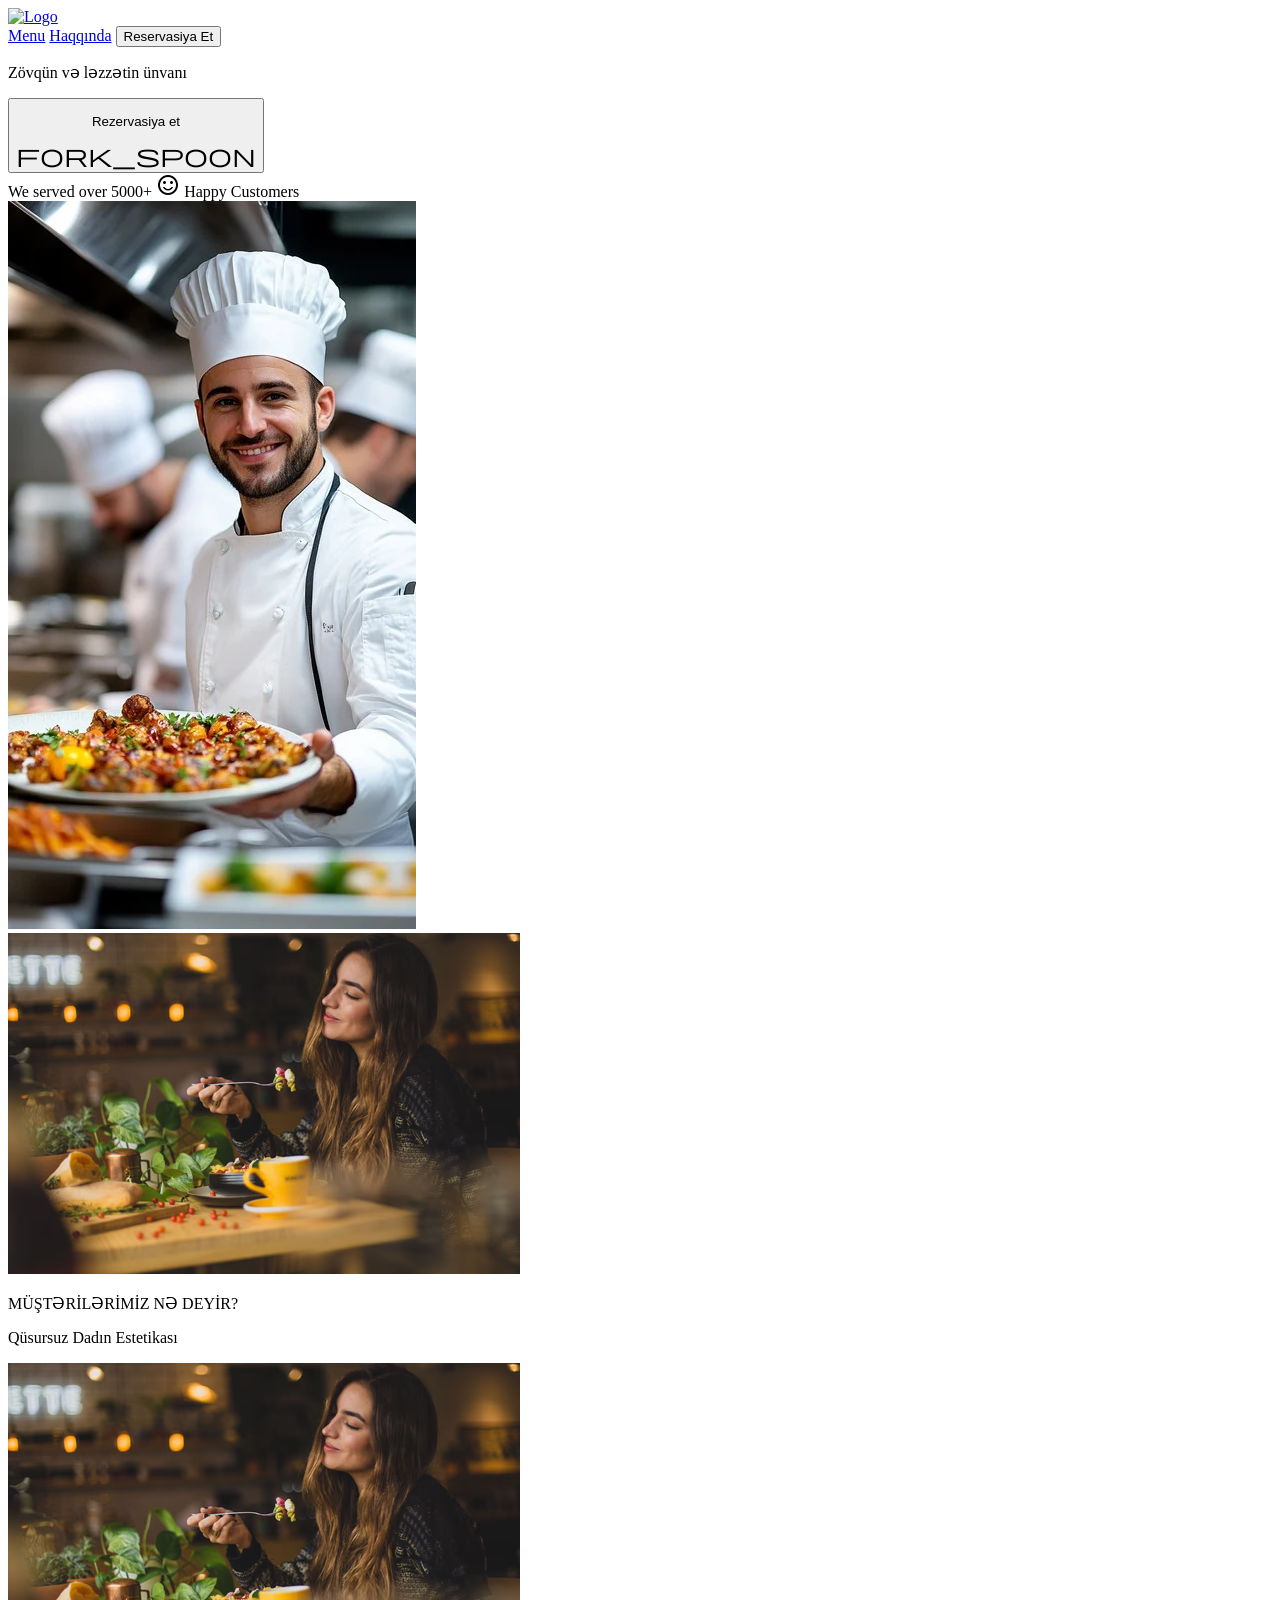
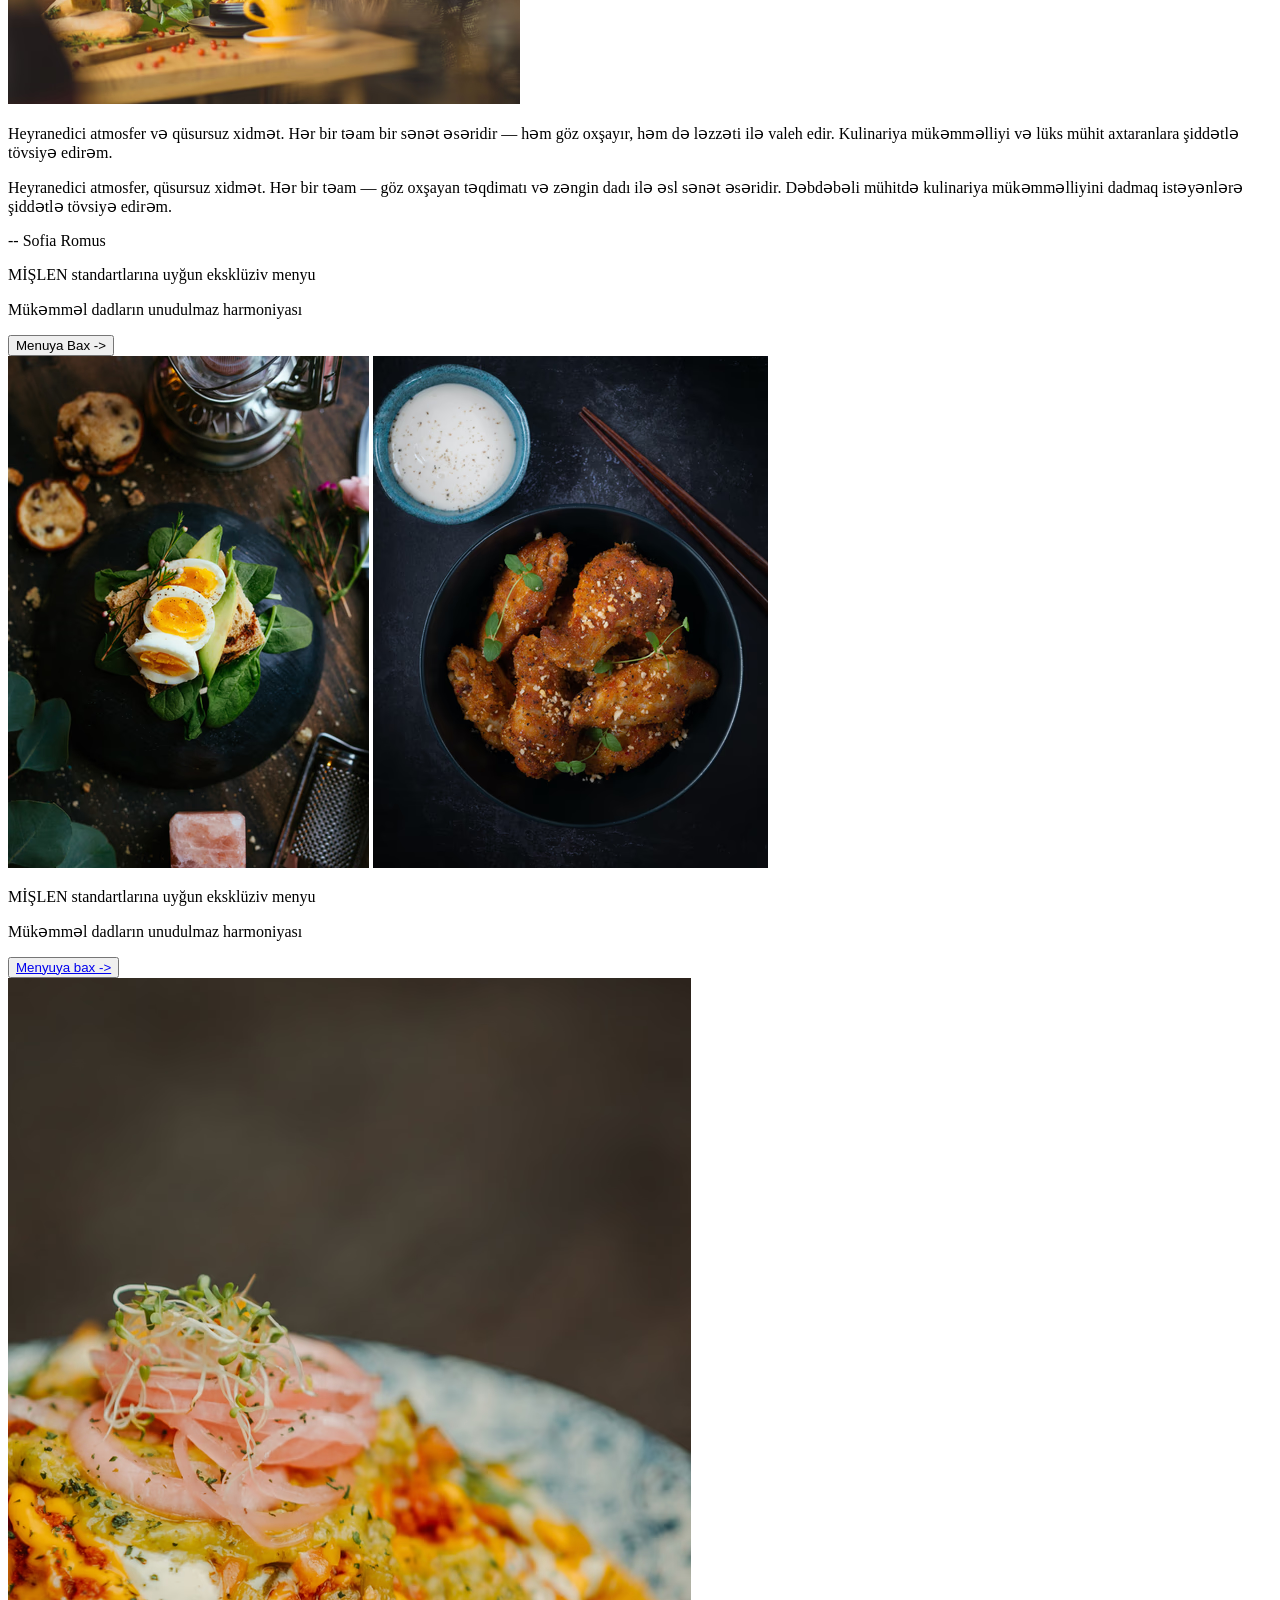
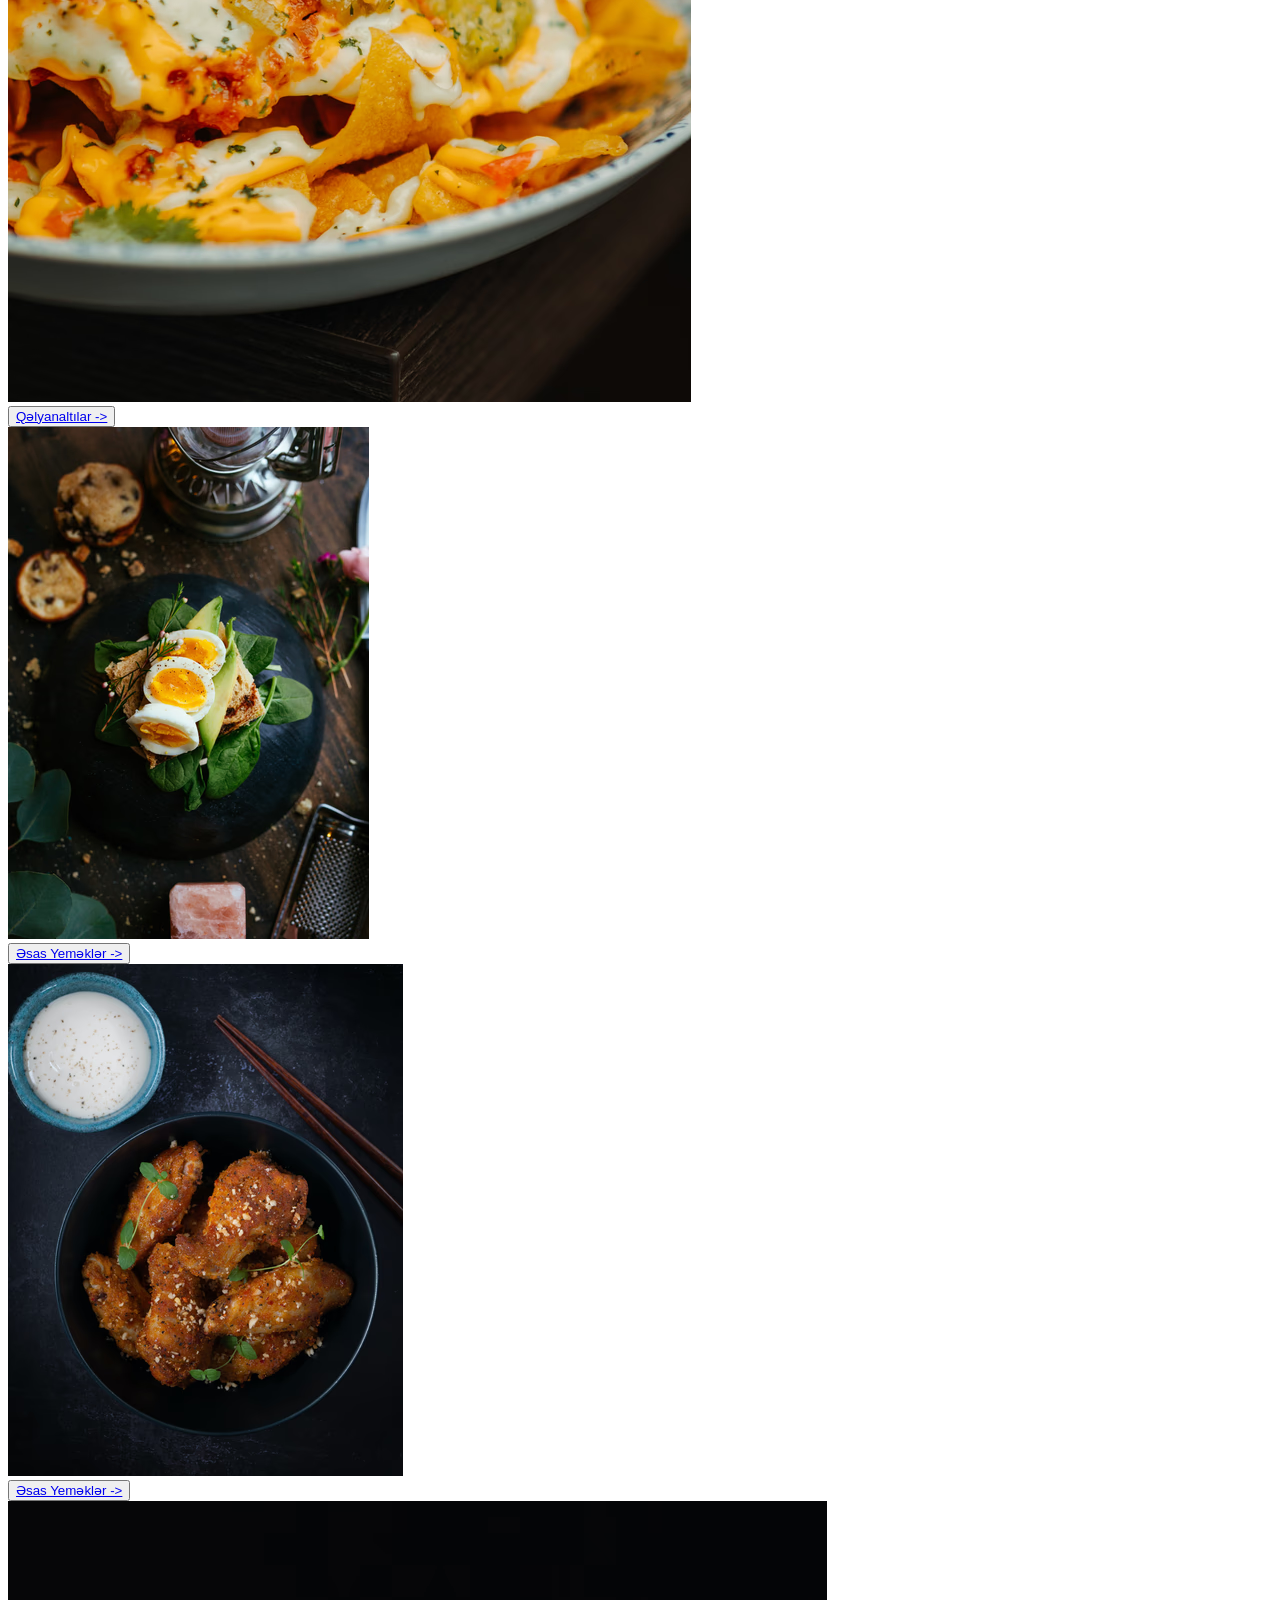
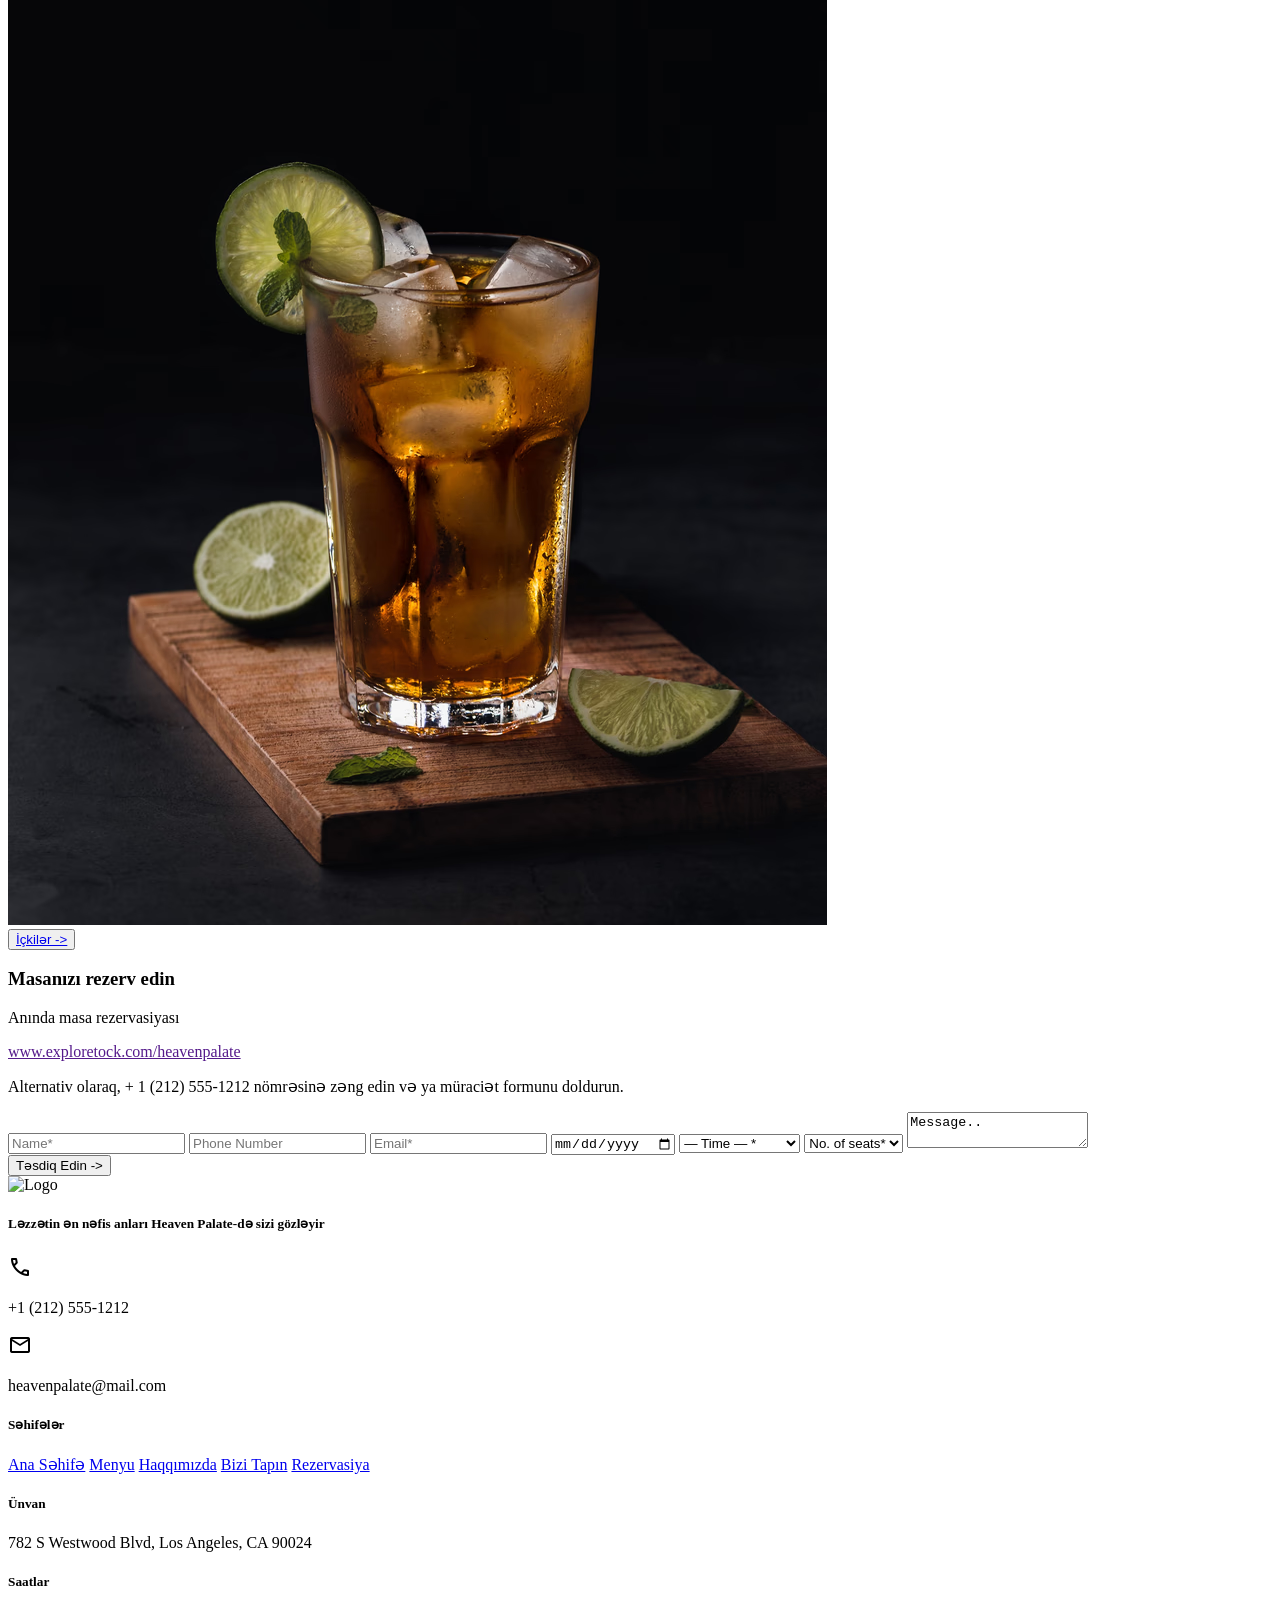
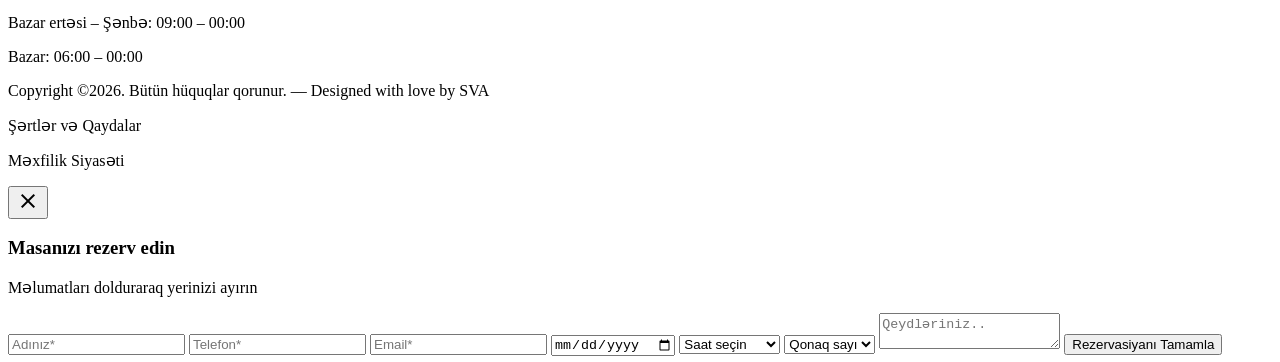
==== commit fc6ec56c: "backend and popups created" ====
--- a/frontend/index.html
+++ b/frontend/index.html
@@ -11,15 +11,21 @@
     <link href="https://fonts.googleapis.com/css2?family=Playfair+Display:ital,wght@0,400..900;1,400..900&display=swap"
         rel="stylesheet">
     <script src="https://cdn.tailwindcss.com"></script>
+    <style>
+        .no-scrollbar::-webkit-scrollbar {
+            display: none;
+        }
+    </style>
 </head>
 
 <body class="bg-[#02110C] font-['Playfair_Display']">
-
     <div
         class="navbar z-[50] sticky top-0 flex justify-between items-center bg-[#05140e] px-4 md:px-10 py-4 border-b-4 border-[#808080]">
         <div class="nav-logo">
-            <img src="https://framerusercontent.com/images/pInmzyLGnaA2Y9GVrZ6o2FwcLs.png" alt="Logo"
-                class="h-8 md:h-12 cursor-pointer">
+            <a href="./index.html">
+                <img src="https://framerusercontent.com/images/pInmzyLGnaA2Y9GVrZ6o2FwcLs.png" alt="Logo"
+                    class="h-8 md:h-12 cursor-pointer">
+            </a>
         </div>
 
         <div class="nav-content flex items-center gap-3 md:gap-8 text-sm md:text-lg">
@@ -144,9 +150,10 @@
             </div>
             <div class="button flex justify-center mt-5 mb-7 ">
                 <button
-                    class="px-5 py-2 rounded-md text-[20px] hover:bg-[#FFD700] transition hover:text-[#000] hover:scale-105 hover:shadow-[0_0_20px_rgba(255,188,22,0.4)] hover:rounded-lg my-auto border-2 border-[#FFBC16] text-[#FFBC16]">Menyuya
+                    class="px-5 py-2 rounded-md text-[20px] hover:bg-[#FFD700] transition hover:text-[#000] hover:scale-105 hover:shadow-[0_0_20px_rgba(255,188,22,0.4)] hover:rounded-lg my-auto border-2 border-[#FFBC16] text-[#FFBC16]">
+                <a href="./menu.html">Menyuya
                     bax
-                    -></button>
+                    -></a></button>
             </div>
         </div>
 
@@ -158,7 +165,7 @@
                         src="./pics/page3meal1.avif" alt="Appetizers">
                     <div class="absolute inset-x-0 bottom-10 flex justify-center">
                         <button class="border-2 border-[#D4AF37] text-[#FFBC16] px-5 py-2 bg-black/40 backdrop-blur-md">
-                            <a href="./menu.html#snacks"> Qəlyanaltılar -></a>
+                            <a href="./menu.html"> Qəlyanaltılar -></a>
                         </button>
                     </div>
                 </div>
@@ -169,7 +176,7 @@
                             src="./pics/page3photo.avif" alt="Main Dish">
                         <div class="absolute inset-x-0 bottom-6 flex justify-center">
                             <button class="border-2 border-[#D4AF37] text-[#FFBC16] px-4 py-1 text-sm bg-black/40">
-                                <a href="./menu.html#main">Əsas Yeməklər -></a>
+                                <a href="./menu.html">Əsas Yeməklər -></a>
                             </button>
                         </div>
                     </div>
@@ -179,7 +186,7 @@
                             src="./pics/page3photo2.avif" alt="Main Dish">
                         <div class="absolute inset-x-0 bottom-6 flex justify-center">
                             <button class="border-2 border-[#D4AF37] text-[#FFBC16] px-4 py-1 text-sm bg-black/40">
-                                <a href="./menu.html#main">Əsas Yeməklər -></a>
+                                <a href="./menu.html">Əsas Yeməklər -></a>
                             </button>
                         </div>
                     </div>
@@ -190,7 +197,7 @@
                         src="./pics/page3meal4.avif" alt="Beverages">
                     <div class="absolute inset-x-0 bottom-10 flex justify-center">
                         <button class="border-2 border-[#D4AF37] text-[#FFBC16] px-5 py-2 bg-black/40 backdrop-blur-md">
-                            <a href="./menu.html#drinks">İçkilər -></a>
+                            <a href="./menu.html">İçkilər -></a>
                         </button>
                     </div>
                 </div>
@@ -213,44 +220,43 @@
             </p>
         </div>
 
-        <div class="form grid grid-cols-2 gap-5">
-            <input
+        <form id="reservationFormPage" class="form grid grid-cols-2 gap-5">
+            <input name="fullName"
                 class="rounded-md bg-transparent border border-[#D4AF37]/40 text-[#FFEDBF] placeholder:text-[#FFEDBF] p-3 focus:border-[#D4AF37] outline-none"
                 type="text" placeholder="Name*" required>
-            <input
+            <input name="phoneNumber"
                 class="rounded-md bg-transparent border border-[#D4AF37]/40 text-[#FFEDBF] placeholder:text-[#FFEDBF]  p-3 focus:border-[#D4AF37] outline-none"
                 type="number" placeholder="Phone Number" required>
-            <input
+            <input name="email"
                 class="rounded-md bg-transparent border border-[#D4AF37]/40 text-[#FFEDBF] placeholder:text-[#FFEDBF]  p-3 focus:border-[#D4AF37] outline-none"
                 type="email" placeholder="Email*" required>
-            <input
+            <input name="reservationDate"
                 class="rounded-md bg-transparent border border-[#D4AF37]/40 text-[#FFEDBF] placeholder:text-[#FFEDBF]  p-3 focus:border-[#D4AF37] outline-none"
                 type="date" placeholder="Date*" required>
-            <select
-                class="rounded-md bg-transparent border border-[#D4AF37]/40 text-[#FFEDBF] p-3 focus:border-[#D4AF37] outline-none">
-                <option class="text-[#FFEDBF] bg-[#021611]">— Time — *</option>
-                <option class="text-[#FFEDBF] bg-[#021611]">9:00 - 10:00PM</option>
-                <option class="text-[#FFEDBF] bg-[#021611]">10:00 - 11:00PM</option>
-                <option class="text-[#FFEDBF] bg-[#021611]">11:00 - 12:00PM</option>
+            <select name="reservationTime"
+                class="rounded-md bg-transparent border border-[#D4AF37]/40 text-[#FFEDBF] p-3 focus:border-[#D4AF37] outline-none bg-[#021611]">
+                <option value="">— Time — *</option>
+                <option value="9:00 - 10:00PM">9:00 - 10:00PM</option>
+                <option value="10:00 - 11:00PM">10:00 - 11:00PM</option>
+                <option value="11:00 - 12:00PM">11:00 - 12:00PM</option>
             </select>
 
-            <select
-                class="bg-transparent border border-[#D4AF37]/40 text-[#FFEDBF] p-3 focus:border-[#D4AF37] outline-none">
-                <option class="text-[#FFEDBF] bg-[#021611]" class="text-[#FFEDBF] bg-[#021611] ">No. of seats*</option>
-                <option class="text-[#FFEDBF] bg-[#021611]">1 seats*</option>
-                <option class="text-[#FFEDBF] bg-[#021611]">2 seats</option>
-                <option class="text-[#FFEDBF] bg-[#021611]">3 seats</option>
-                <option class="text-[#FFEDBF] bg-[#021611]">4 seats</option>
+            <select name="seatsCount"
+                class="bg-transparent border border-[#D4AF37]/40 text-[#FFEDBF] p-3 focus:border-[#D4AF37] outline-none bg-[#021611]">
+                <option value="0">No. of seats*</option>
+                <option value="1">1 seats*</option>
+                <option value="2">2 seats</option>
+                <option value="3">3 seats</option>
+                <option value="4">4 seats</option>
             </select>
-            <textarea
+            <textarea name="message"
                 class="rounded-md bg-transparent border border-[#D4AF37]/40 text-[#FFEDBF] font-bold p-3 focus:border-[#D4AF37] outline-none col-span-2 w-full resize-none">Message..</textarea>
-
-
-        </div>
-        <div class="flex mt-5">
-            <button
-                class="mx-auto px-5 py-2 rounded-sm  hover:bg-[#FFD700] transition text-[#000] bg-[#F5C84F] hover:scale-105 hover:shadow-[0_0_20px_rgba(255,188,22,0.4)] hover:rounded-lg font-bold">Təsdiq Edin -></button>
-        </div>
+            
+            <div class="flex mt-5 col-span-2">
+                <button type="submit"
+                    class="mx-auto px-5 py-2 rounded-sm  hover:bg-[#FFD700] transition text-[#000] bg-[#F5C84F] hover:scale-105 hover:shadow-[0_0_20px_rgba(255,188,22,0.4)] hover:rounded-lg font-bold">Təsdiq Edin -></button>
+            </div>
+        </form>
     </div>
 
 
@@ -285,11 +291,11 @@
                 <div class="pages-section">
                     <h5 class="text-[#FFEDBF] font-extrabold text-[24px] md:text-[30px] mb-5">Səhifələr</h5>
                     <nav class="flex flex-col gap-3 font-bold text-[18px]">
-                        <a class="text-[#D1D1D1] hover:text-[#F5C333] hover:underline transition" href="#">Ana
+                        <a class="text-[#D1D1D1] hover:text-[#F5C333] hover:underline transition" href="./index.html">Ana
                             Səhifə</a>
-                        <a class="text-[#D1D1D1] hover:text-[#F5C333] hover:underline transition" href="#">Menyu</a>
+                        <a class="text-[#D1D1D1] hover:text-[#F5C333] hover:underline transition" href="./menu.html">Menyu</a>
                         <a class="text-[#D1D1D1] hover:text-[#F5C333] hover:underline transition"
-                            href="#">Haqqımızda</a>
+                            href="./about.html">Haqqımızda</a>
                         <a class="text-[#D1D1D1] hover:text-[#F5C333] hover:underline transition" href="#">Bizi
                             Tapın</a>
                         <a class="text-[#D1D1D1] hover:text-[#F5C333] hover:underline transition"
@@ -342,37 +348,37 @@
                 <p class="text-[#B3AD6A] mt-2">Məlumatları dolduraraq yerinizi ayırın</p>
             </div>
 
-            <form class="grid grid-cols-1 md:grid-cols-2 gap-4">
-                <input
+            <form id="reservationFormModal" class="grid grid-cols-1 md:grid-cols-2 gap-4">
+                <input name="fullName"
                     class="rounded-md bg-transparent border border-[#D4AF37]/40 text-[#FFEDBF] placeholder:text-[#FFEDBF]/60 p-3 focus:border-[#D4AF37] outline-none"
                     type="text" placeholder="Adınız*" required>
-                <input
+                <input name="phoneNumber"
                     class="rounded-md bg-transparent border border-[#D4AF37]/40 text-[#FFEDBF] placeholder:text-[#FFEDBF]/60 p-3 focus:border-[#D4AF37] outline-none"
                     type="tel" placeholder="Telefon*" required>
-                <input
+                <input name="email"
                     class="rounded-md bg-transparent border border-[#D4AF37]/40 text-[#FFEDBF] placeholder:text-[#FFEDBF]/60 p-3 focus:border-[#D4AF37] outline-none"
                     type="email" placeholder="Email*" required>
-                <input
+                <input name="reservationDate"
                     class="rounded-md bg-transparent border border-[#D4AF37]/40 text-[#FFEDBF] p-3 focus:border-[#D4AF37] outline-none"
                     type="date" required>
 
-                <select
+                <select name="reservationTime"
                     class="rounded-md bg-transparent border border-[#D4AF37]/40 text-[#FFEDBF] p-3 focus:border-[#D4AF37] outline-none bg-[#021611]">
-                    <option class="bg-[#021611]">Saat seçin</option>
-                    <option class="bg-[#021611]">18:00 - 19:00</option>
-                    <option class="bg-[#021611]">19:00 - 20:00</option>
-                    <option class="bg-[#021611]">20:00 - 21:00</option>
+                    <option value="">Saat seçin</option>
+                    <option value="18:00 - 19:00">18:00 - 19:00</option>
+                    <option value="19:00 - 20:00">19:00 - 20:00</option>
+                    <option value="20:00 - 21:00">20:00 - 21:00</option>
                 </select>
 
-                <select
+                <select name="seatsCount"
                     class="rounded-md bg-transparent border border-[#D4AF37]/40 text-[#FFEDBF] p-3 focus:border-[#D4AF37] outline-none bg-[#021611]">
-                    <option class="bg-[#021611]">Qonaq sayı</option>
-                    <option class="bg-[#021611]">1 nəfər</option>
-                    <option class="bg-[#021611]">2 nəfər</option>
-                    <option class="bg-[#021611]">4+ nəfər</option>
+                    <option value="0">Qonaq sayı</option>
+                    <option value="1">1 nəfər</option>
+                    <option value="2">2 nəfər</option>
+                    <option value="4">4+ nəfər</option>
                 </select>
 
-                <textarea
+                <textarea name="message"
                     class="rounded-md bg-transparent border border-[#D4AF37]/40 text-[#FFEDBF] p-3 focus:border-[#D4AF37] outline-none col-span-1 md:col-span-2 h-24 resize-none"
                     placeholder="Qeydləriniz.."></textarea>
 
